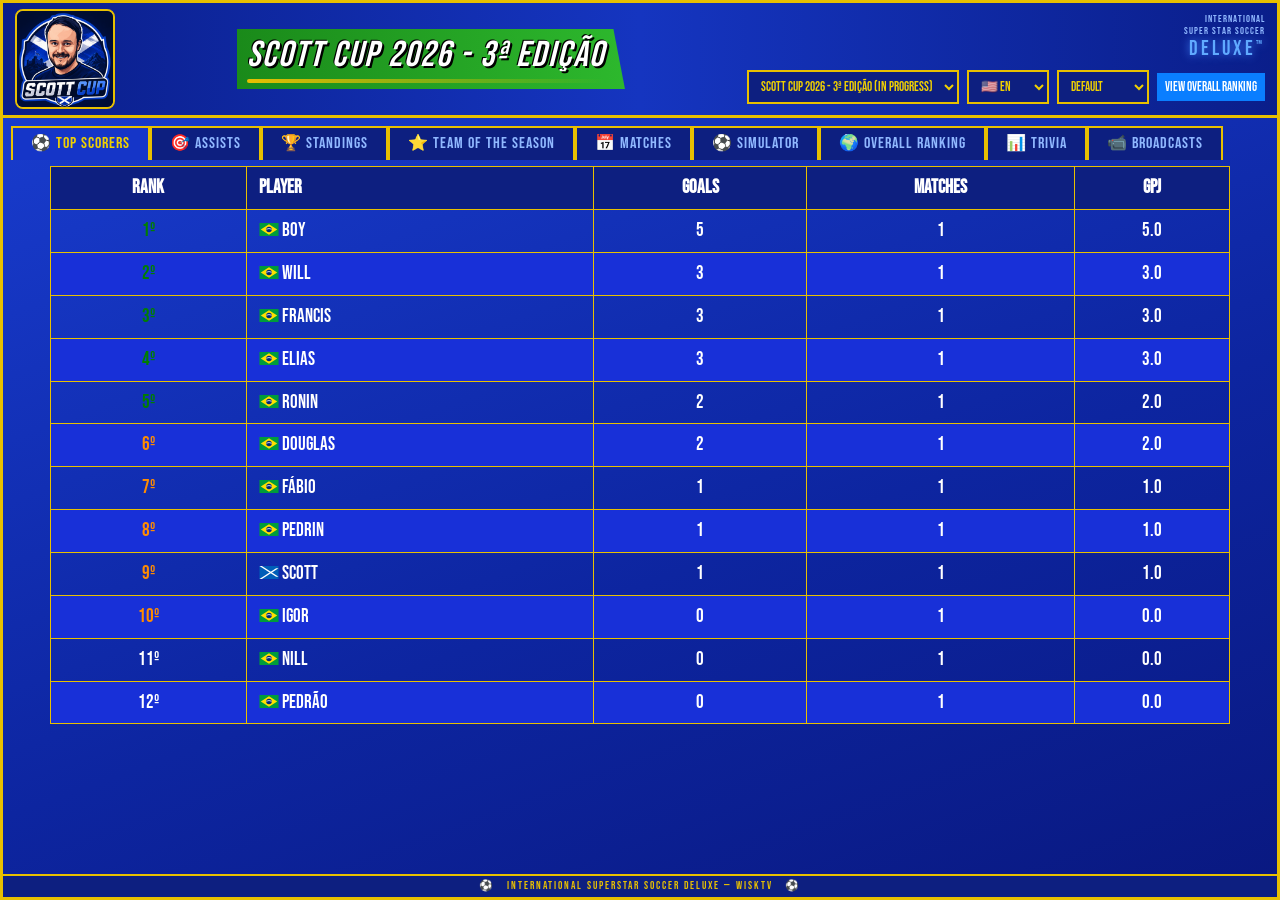
==== index.html @ fad507ca "Recuo de 10px das bordas e remocao de espacamento minimo entre times opostos" ====
<!DOCTYPE html>
<html>

<head>
  <meta charset="UTF-8">
  <meta name="viewport" content="width=device-width, initial-scale=1">
  <link rel="icon" type="image/png" href="logo2.png">
  <link rel="stylesheet" href="css/default.css">
  <link rel="stylesheet" href="css/tema-classico.css">
  <link rel="stylesheet" href="css/tema-deluxe.css">
  <link rel="stylesheet" href="css/tema-moderno.css">
  <link rel="stylesheet" href="css/tema-ultimate.css">
  <style>
    /* Modo Carreira — auto-contido, não depende de default.css (o site não usa
       Bootstrap; estes estilos cobrem só o que os outros arquivos .css talvez
       não definam ainda: estrelas de habilidade, cartões/abas simples).
       Usa as MESMAS variáveis de tema do resto do site (default.css + tema-*.css)
       em vez de cores fixas, pra funcionar em todos os temas — inclusive o
       "Clássico", que é claro (texto escuro em fundo amarelo) enquanto os
       outros são escuros (texto claro), então branco/preto fixo quebra nele. */
    .habilidade-estrelas {
      font-size: 1.05rem;
      line-height: 1;
    }

    .habilidade-estrelas .estrela {
      position: relative;
      display: inline-block;
      color: var(--row-border);
    }

    .habilidade-estrelas .estrela-preenchida {
      position: absolute;
      top: 0;
      left: 0;
      overflow: hidden;
      color: var(--gold-text);
      white-space: nowrap;
    }

    .career-card {
      background: rgba(0, 0, 0, 0.18);
      border: 1px solid var(--row-border);
      border-radius: 8px;
      padding: 10px 12px;
    }

    .career-btn-row {
      display: flex;
      flex-wrap: wrap;
      gap: 8px;
      margin-bottom: 12px;
    }

    .career-check-jogador {
      display: none;
    }

    .career-check-jogador+label {
      display: block;
      text-align: center;
      cursor: pointer;
      user-select: none;
      color: var(--text-soft);
      border: 1px solid var(--row-border);
      border-radius: 6px;
      padding: 6px 8px;
      margin-bottom: 6px;
      font-size: 13px;
    }

    .career-check-jogador:checked+label {
      background: var(--win-color);
      color: #06110d;
      border-color: var(--win-color);
      font-weight: bold;
    }

    .career-tab-btn {
      border: 1px solid var(--row-border);
      background: var(--tab-bg);
      color: var(--text-muted);
      padding: 6px 12px;
      cursor: pointer;
      border-radius: 6px 6px 0 0;
      font-size: 13px;
    }

    .career-tab-btn.active {
      background: var(--tab-active-bg);
      color: var(--gold-text);
      border-bottom-color: transparent;
      font-weight: bold;
    }

    .career-btn-active {
      background: var(--win-color, #2ecc71) !important;
      color: #06110d !important;
      font-weight: bold !important;
      border-color: var(--win-color, #2ecc71) !important;
    }

    #tab-simulador {
      overflow: visible !important;
    }

    .career-dropdown {
      position: relative;
      display: inline-block;
    }

    .career-dropdown-btn {
      cursor: pointer;
    }

    .career-dropdown-menu {
      display: none;
      position: absolute;
      top: 100%;
      left: 0;
      right: auto;
      min-width: 210px;
      background: #1e293b;
      border: 1px solid var(--row-border, rgba(255,255,255,0.15));
      border-radius: 8px;
      box-shadow: 0 10px 25px rgba(0,0,0,0.5);
      padding: 6px 0;
      z-index: 10000;
      margin-top: 0;
    }

    .career-dropdown-menu::before {
      content: '';
      position: absolute;
      top: -12px;
      left: 0;
      right: 0;
      height: 12px;
    }

    .career-dropdown-menu-right {
      left: auto !important;
      right: 0 !important;
    }

    .career-dropdown:hover .career-dropdown-menu,
    .career-dropdown:focus-within .career-dropdown-menu {
      display: block;
    }

    .career-dropdown.menu-closed .career-dropdown-menu {
      display: none !important;
    }

    .career-dropdown-item {
      display: block;
      width: 100%;
      padding: 8px 14px;
      text-align: left;
      background: transparent;
      border: none;
      color: var(--text-color, #e2e8f0);
      font-size: 13px;
      cursor: pointer;
      white-space: nowrap;
      transition: background 0.15s ease, color 0.15s ease;
    }

    .career-dropdown-item:hover {
      background: var(--tab-active-bg, rgba(255,255,255,0.1));
      color: var(--gold-text, #f1c40f);
    }

    .career-dropdown-danger:hover {
      background: rgba(231, 76, 60, 0.2);
      color: #e74c3c;
    }

    .career-progress-outer {
      height: 6px;
      background: rgba(0, 0, 0, 0.25);
      border-radius: 3px;
      overflow: hidden;
    }

    .career-progress-inner {
      height: 100%;
      width: 0%;
    }

    .career-stat-box {
      flex: 1 1 90px;
      background: rgba(0, 0, 0, 0.18);
      border: 1px solid var(--row-border);
      border-radius: 6px;
      padding: 6px;
      text-align: center;
      color: var(--text-soft);
    }

    .career-stat-box .v {
      font-weight: bold;
      font-size: 15px;
      color: var(--text-strong);
    }

    .career-stat-box .l {
      font-size: 10px;
      opacity: 0.75;
    }

    .career-mini-rank {
      flex: 1 1 280px;
      min-width: 250px;
      font-size: 16px;
    }

    .career-mini-rank h5,
    .career-mini-rank h6 {
      font-size: 18px !important;
      color: var(--gold-text);
      margin-bottom: 8px;
    }

    .career-mini-rank ul li {
      font-size: 16px !important;
      padding: 3px 0;
    }

    .career-lineup-row {
      display: flex;
      align-items: center;
      gap: 6px;
      font-size: 13px;
      margin-bottom: 4px;
      color: var(--text-soft);
    }

    .career-lineup-row .av {
      width: 22px;
      height: 22px;
      border-radius: 50%;
      object-fit: cover;
      flex: none;
    }

    .career-lineup-row .av-fallback {
      width: 22px;
      height: 22px;
      border-radius: 50%;
      background: var(--tab-bg);
      color: var(--gold-text);
      font-size: 9px;
      display: inline-flex;
      align-items: center;
      justify-content: center;
      flex: none;
    }

    .career-badge {
      display: inline-block;
      background: rgba(0, 0, 0, 0.18);
      border: 1px solid var(--row-border);
      color: var(--text-soft);
      border-radius: 999px;
      padding: 2px 8px;
      font-size: 12px;
    }

    /* Estrutura dos containers do Simulador e Modo Carreira */
    #tab-simulador {
      padding: 16px;
      border-radius: 8px;
      font-size: 16px !important;
    }

    #modo-selecao-root,
    #simulador-root,
    #career-root {
      border-radius: 8px;
      padding: 16px;
      margin-bottom: 12px;
    }

    #tab-simulador h4 { font-size: 22px !important; margin-bottom: 8px; }
    #tab-simulador h5 { font-size: 20px !important; margin-bottom: 8px; }
    #tab-simulador h6 { font-size: 17px !important; margin-bottom: 8px; }
    #carreira-data { font-size: 14px !important; }
    #carreira-score-a, #carreira-score-b { font-size: 28px !important; }
    #carreira-minuto { font-size: 16px !important; font-weight: 600; }

    .career-save-card {
      min-width: 220px;
      box-shadow: 0 2px 8px rgba(0, 0, 0, 0.15);
      padding: 10px 14px;
    }

    /* Tema Clássico — Sobrescritas exclusivas para [data-theme="classico"] */
    [data-theme="classico"] #tab-simulador,
    [data-theme="classico"] .screen,
    [data-theme="classico"] #modo-selecao-root,
    [data-theme="classico"] #simulador-root,
    [data-theme="classico"] #career-root,
    [data-theme="classico"] .cls-desc {
      background: #ffdc00 !important;
      border: none !important;
      color: #005a2b !important;
    }

    [data-theme="classico"] #tab-simulador h4,
    [data-theme="classico"] #tab-simulador h5,
    [data-theme="classico"] #tab-simulador h6,
    [data-theme="classico"] #tab-simulador p:not(.career-dropdown *),
    [data-theme="classico"] #tab-simulador span:not(.career-dropdown *):not(.career-btn-row-nav *),
    [data-theme="classico"] #tab-simulador label:not(.career-dropdown *),
    [data-theme="classico"] #tab-simulador div:not(.career-dropdown *):not(.career-dropdown-menu *):not(.career-dropdown-menu):not(.career-btn-row-nav),
    [data-theme="classico"] #modo-selecao-root .cls-desc,
    [data-theme="classico"] #modo-selecao-root h4,
    [data-theme="classico"] #modo-selecao-root p,
    [data-theme="classico"] #carreira-escolher-jogador h4,
    [data-theme="classico"] #carreira-escolher-jogador p {
      color: #005a2b !important;
    }

    [data-theme="classico"] .career-save-card {
      background: #ffffff !important;
      color: #005a2b !important;
      border: 1px solid #005a2b !important;
    }

    .career-save-card div {
      color: #005a2b !important;
      font-size: 14px !important;
    }

    .career-save-card div:first-child {
      font-size: 15px !important;
      font-weight: bold;
    }

    #carreira-escalacao-rodada h6 {
      font-size: 17px !important;
    }

    .career-lineup-row {
      font-size: 15px !important;
    }

    .soccer-pitch-container {
      width: 100%;
      max-width: 900px;
      margin: 12px auto;
      aspect-ratio: 600 / 350;
      background-color: #1b5e20;
      border-radius: 8px;
      overflow: hidden;
      box-shadow: 0 4px 15px rgba(0, 0, 0, 0.4);
      position: relative;
      border: 1px solid var(--row-border);
    }

    .soccer-pitch-canvas {
      width: 100%;
      height: 100%;
      display: block;
    }
  </style>
</head>

<body>
  <div class="screen">
    <div class="header">
      <div class="logo-igortv"><img src="logo3.png" alt="WiskTV" /></div>
      <div class="title-center">
        <div class="title-block">
          <div>
            <div class="title-main">IgorTV CUP - 1ª Edição</div>
            <div class="speed-lines"></div>
          </div>
        </div>
      </div>
      <div class="header-right">
        <span class="iss-label">INTERNATIONAL</span>
        <span class="iss-label">SUPER STAR SOCCER</span>
        <span class="deluxe-label">DELUXE<span class="tm">™</span></span>
        <div id="header-controls"
          style="margin-top:8px; display:flex; gap:8px; align-items:center; justify-content:flex-end;">
          <select id="tournament-select" class="select-control"> </select>
          <select id="lang-select" class="select-control">
            <option value="pt">🇧🇷 PT-BR</option>
            <option value="en">🇺🇸 EN</option>
            <option value="es">🇪🇸 ES</option>
          </select>
          <select id="theme-select" class="select-control">
            <option value="" data-i18n="themeDefault">Padrão</option>
            <option value="classico" data-i18n="themeClassico">Clássico</option>
            <option value="deluxe" data-i18n="themeDeluxe">Deluxe SNES</option>
            <option value="moderno" data-i18n="themeModerno">Moderno</option>
            <option value="ultimate" data-i18n="themeUltimate">Ultimate</option>
          </select>
          <button id="open-geral-modal" class="btn-link" data-i18n="verRankingGeral">Ver Ranking Geral</button>
        </div>
      </div>
    </div>

    <div class="sections">
      <div class="sec-tab active" onclick="showTab('art')" data-i18n="tabArtilharia">⚽ ARTILHARIA</div>
      <div class="sec-tab" onclick="showTab('assists')" data-i18n="tabAssistencias">🎯 ASSISTÊNCIAS</div>
      <div class="sec-tab" onclick="showTab('cls')" data-i18n="tabClassificacao">🏆 CLASSIFICAÇÃO</div>
      <div class="sec-tab" onclick="showTab('selecao')" data-i18n="tabSelecao">⭐ SELEÇÃO</div>
      <div class="sec-tab" onclick="showTab('jogos')" data-i18n="tabJogos">📅 JOGOS</div>
      <div class="sec-tab" onclick="showTab('simulador')" data-i18n="tabSimulador">⚽ SIMULADOR</div>
      <div class="sec-tab" onclick="showTab('jogadores')" data-i18n="tabRankingGeral">🌍 RANKING GERAL</div>
      <div class="sec-tab" onclick="showTab('curiosidades')" data-i18n="tabCuriosidades">📊 CURIOSIDADES</div>
      <div class="sec-tab" onclick="showTab('trans')" data-i18n="tabTransmissoes">📹 TRANSMISSÕES</div>
    </div>

    <div class="content">
      <div class="table-view active" id="tab-art">
        <div id="art-root"></div>
      </div>
      <div class="table-view" id="tab-assists">
        <div id="assists-root"></div>
      </div>
      <div class="table-view" id="tab-cls">
        <div class="cls-desc" data-i18n-html="clsDescHtml"><strong>Como funciona a pontuação:</strong> A pontuação final
          é calculada seguindo a fórmula: (3 x Vitórias) + (1 x Empates) + (1 x Jogos).</div>
        <div id="cls-root"></div>
      </div>
      <div class="table-view" id="tab-selecao">
        <div class="cls-desc" data-i18n-html="selecaoDescHtml"><strong>Seleção do Campeonato:</strong> os melhores por
          posição (1 goleiro, 2 zagueiros, 2 meio-campos, 2 atacantes), ordenados por pontuação (nível). Empate é
          resolvido pela eficiência (gols por jogo no campeonato) e depois pelo saldo de gols do jogador.</div>
        <div id="selecao-root"></div>
      </div>
      <div class="table-view" id="tab-jogos">
        <div id="jogos-root"></div>
      </div>
      <div class="table-view" id="tab-simulador">
        <div id="modo-selecao-root"></div>
        <div id="simulador-root" style="display:none;"></div>
        <div id="career-root" style="display:none;">
          <div id="carreira-escolher-jogador">
            <div class="career-card" style="text-align:left; margin-bottom:12px;">
              <h4 style="margin:0 0 6px;" data-i18n="escolhaQuemVaiJogar">👤 Escolha quem vai jogar</h4>
              <p style="font-size:13px; opacity:0.85; margin:0 0 10px;" data-i18n="escolhaQuemVaiJogarDesc">Marque um ou
                mais jogadores — dá pra jogar sozinho ou com os amigos na mesma carreira.</p>
              <label style="display:flex; align-items:center; gap:6px; margin-bottom:12px; font-size:13px;">
                <input type="checkbox" id="carreira-sem-goleiros" checked />
                <span data-i18n="desconsiderarGoleiros">🧤 Desconsiderar goleiros da classificação e artilharia do
                  campeonato</span>
              </label>
              <div id="carreira-lista-jogadores" style="display:flex; flex-wrap:wrap; gap:16px; margin-bottom:12px;">
              </div>
              <div class="career-btn-row">
                <button type="button" id="btn-ir-para-partida" class="btn-solid" data-i18n="irParaPartida">⚽ IR para Partida</button>
                <button type="button" id="btn-comecar-carreira" class="btn-solid" disabled data-i18n="comecarTorneio">▶️
                  Começar Torneio</button>
                <button type="button" id="btn-voltar-modo-carreira" class="btn-link" data-i18n="trocarModo">← Trocar
                  modo</button>
              </div>
            </div>
          </div>

          <div id="carreira-painel" style="display:none; margin-top: 16px;">
            
            <!-- Linha Superior de Menus e Navegação -->
            <div class="career-btn-row career-btn-row-nav" style="align-items: center; justify-content: flex-start; flex-wrap: wrap; gap: 10px; margin-bottom: 12px; padding: 8px 12px; background: rgba(0, 0, 0, 0.15); border-radius: 8px; border: none;">
              <!-- 1. Menu Dropdown: Arquivos -->
              <div class="career-dropdown">
                <button type="button" class="btn-solid career-dropdown-btn" data-i18n="menuArquivos">📁 Arquivos ▾</button>
                <div class="career-dropdown-menu">
                  <button type="button" id="btn-salvar-carreira" class="career-dropdown-item" data-i18n="salvarContinuarDepois">💾 Salvar e Continuar Depois</button>
                  <button type="button" id="btn-apagar-carreira" class="career-dropdown-item career-dropdown-danger" data-i18n="apagarEstaCarreira">🗑️ Apagar Esta Carreira</button>
                </div>
              </div>

              <!-- 2. Menu Dropdown: Modo Carreira (Estatísticas e Rankings) -->
              <div class="career-dropdown">
                <button type="button" class="btn-solid career-dropdown-btn" data-i18n="menuModoCarreira">🏆 Modo Carreira ▾</button>
                <div class="career-dropdown-menu">
                  <button type="button" id="btn-toggle-carreira-tabela" class="career-dropdown-item" onclick="selecionarVisaoCarreira('tabela')"><span data-i18n="classificacaoTitulo">📊 Classificação</span></button>
                  <button type="button" id="btn-toggle-carreira-artilharia" class="career-dropdown-item" onclick="selecionarVisaoCarreira('artilharia')"><span data-i18n="artilhariaTitulo">⚽ Artilharia</span></button>
                  <button type="button" id="btn-toggle-carreira-ranking" class="career-dropdown-item" onclick="selecionarVisaoCarreira('ranking')"><span data-i18n="rankingGlobalCarreira">🌍 Ranking Global</span></button>
                  <button type="button" id="btn-toggle-carreira-curiosidades" class="career-dropdown-item" onclick="selecionarVisaoCarreira('curiosidades')"><span data-i18n="curiosidadesDaCarreira">📊 Curiosidades</span></button>
                  <button type="button" id="btn-toggle-carreira-hall" class="career-dropdown-item" onclick="selecionarVisaoCarreira('hall')"><span data-i18n="hallDaFama">🏛️ Hall da Fama</span></button>
                </div>
              </div>

              <!-- 3. Botão Ir para Partida -->
              <button type="button" id="btn-carreira-ir-partida-nav" class="btn-solid career-dropdown-btn" onclick="selecionarVisaoCarreira('partida')">⚽ Ir para Partida</button>

              <!-- 4. Botão Jogadores -->
              <button type="button" id="btn-carreira-jogadores" class="btn-solid career-dropdown-btn" onclick="selecionarVisaoCarreira('jogadores')">👥 Jogadores</button>

              <!-- 4. Botão Trocar Modo -->
              <button type="button" id="btn-voltar-modo-carreira-2" class="btn-link" data-i18n="trocarModo">← Trocar modo</button>
            </div>

            <!-- VISÃO 1: PARTIDA E SIMULADOR DA RODADA -->
            <div id="carreira-visao-partida">
              <!-- Linha de Ações Principais de Simulação -->
              <div class="career-btn-row" style="align-items: center; gap: 12px; flex-wrap: wrap; margin-bottom: 16px;">
                <button type="button" id="btn-simular-rodada" class="btn-solid" data-i18n="simularProximaRodada">▶️ Simular Próxima Rodada</button>
                <label style="font-size: 13px; cursor: pointer; display: flex; align-items: center; gap: 4px; user-select: none;">
                  <input type="checkbox" id="chk-carreira-instantaneo" style="cursor: pointer;" />
                  <span data-i18n="simulacaoInstantanea">Simulação Instantânea</span>
                </label>
                <button type="button" id="btn-novo-torneio" class="btn-solid" style="display:none;" data-i18n="simularOutroTorneio">🏆 Simular Outro Torneio</button>
              </div>

              <div id="carreira-cabecalho-container" class="career-card career-header-card" style="text-align:center; margin-bottom:12px; color:#ffffff !important;">
                <div id="carreira-cabecalho" style="font-weight:bold; color:#ffffff !important;"></div>
                <div id="carreira-data" style="font-size:12px; opacity:0.9; margin-top:2px; color:#ffffff !important;"></div>
              </div>

              <div id="carreira-escalacao-rodada" class="career-card" style="display:none; margin-bottom:12px;">
                <h6 style="margin:0 0 8px;" data-i18n="escalacaoDaRodada">📋 Escalação da Rodada</h6>
                <div style="display:flex; gap:16px; flex-wrap:wrap;">
                  <div style="flex:1; min-width:200px;">
                    <div style="font-weight:600; margin-bottom:4px; font-size:13px;" data-i18n="timeAmarelo">🟡 Time Amarelo</div>
                    <div id="carreira-escalacao-a"></div>
                  </div>
                  <div style="flex:1; min-width:200px;">
                    <div style="font-weight:600; margin-bottom:4px; font-size:13px;" data-i18n="timeAzul">🔵 Time Azul</div>
                    <div id="carreira-escalacao-b"></div>
                  </div>
                </div>
                <div style="margin-top:8px;">
                  <p style="display:none;"><span data-i18n="diferencaDeForca">Diferença de força:</span>
                    <strong id="carreira-escalacao-forca">0</strong></p>
                  <div id="carreira-escalacao-badges" style="display:flex; flex-wrap:wrap; gap:6px;"></div>
                </div>
              </div>

              <div id="carreira-atraso" class="career-card" style="display:none; margin-bottom:12px;">
                <h6 style="margin:0 0 8px;" data-i18n="atrasoTitulo">⏰ Atraso</h6>
                <div id="carreira-atraso-texto" style="font-size:13px; margin-bottom:8px;"></div>
                <div class="career-progress-outer">
                  <div id="carreira-atraso-barra" class="career-progress-inner" style="background:var(--gold-text);"></div>
                </div>
              </div>

              <div id="carreira-partida-ao-vivo" class="career-card" style="display:none; margin-bottom:12px;">
                <div style="display:flex; justify-content:space-between; align-items:center; flex-wrap:wrap; gap:8px; margin-bottom:8px;">
                  <div style="font-size:22px; font-weight:bold;">🟡 <span id="carreira-score-a">0</span> x <span id="carreira-score-b">0</span> 🔵</div>
                  <div id="carreira-minuto" style="font-size:13px; opacity:0.8;">0 min</div>
                </div>
                <div class="career-progress-outer" style="margin-bottom:8px;">
                  <div id="carreira-barra" class="career-progress-inner" style="background:var(--win-color, #2ecc71);"></div>
                </div>
                <div class="soccer-pitch-container">
                  <canvas id="carreira-canvas" class="soccer-pitch-canvas" width="600" height="350"></canvas>
                </div>
                <div id="carreira-eventos-ao-vivo"></div>
              </div>

              <div id="carreira-resultado-rodada" class="career-card" style="display:none; margin-bottom:12px;"></div>

              <div id="carreira-fim-torneio" class="career-card" style="display:none; text-align:center; margin-bottom:12px;">
                <h4 data-i18n="fimDeTorneio">🏆 Fim de Torneio!</h4>
                <div id="carreira-fim-torneio-conteudo"></div>
                <p style="font-size:12px; opacity:0.75; margin-top:8px;" data-i18n="fimDeTorneioDica">Use o botão "Simular Outro Torneio" lá em cima pra continuar.</p>
              </div>
            </div>

            <!-- VISÕES DE CONTEÚDO INDIVIDUAL (Apenas uma visível por vez no meio da página) -->
            <div id="carreira-secao-classificacao" class="career-card" style="display:none; margin-bottom:12px;">
              <div style="display:flex; justify-content:space-between; align-items:center; margin-bottom:8px;">
                <h6 style="margin:0;" data-i18n="classificacaoTitulo">📊 Classificação</h6>
                <button type="button" class="btn-solid" style="padding:4px 10px; font-size:12px;" onclick="selecionarVisaoCarreira('partida')">⚽ Voltar para Partida</button>
              </div>
              <table class="data-table cls-table" id="carreira-tabela-classificacao">
                <thead>
                  <tr>
                    <th>#</th>
                    <th class="cname" data-i18n="colJogador">Jogador</th>
                    <th data-i18n="colP">P</th>
                    <th data-i18n="colJ">J</th>
                    <th data-i18n="colV">V</th>
                    <th data-i18n="colE">E</th>
                    <th data-i18n="colD">D</th>
                    <th data-i18n="colGols">Gols</th>
                  </tr>
                </thead>
                <tbody></tbody>
              </table>
            </div>

            <div id="carreira-secao-artilharia" class="career-card" style="display:none; margin-bottom:12px;">
              <div style="display:flex; justify-content:space-between; align-items:center; margin-bottom:8px;">
                <h6 style="margin:0;" data-i18n="artilhariaTitulo">⚽ Artilharia</h6>
                <button type="button" class="btn-solid" style="padding:4px 10px; font-size:12px;" onclick="selecionarVisaoCarreira('partida')">⚽ Voltar para Partida</button>
              </div>
              <table class="data-table art-table" id="carreira-tabela-artilharia">
                <thead>
                  <tr>
                    <th>#</th>
                    <th class="cname" data-i18n="colJogador">Jogador</th>
                    <th data-i18n="colJ">J</th>
                    <th data-i18n="colGols">Gols</th>
                  </tr>
                </thead>
                <tbody></tbody>
              </table>
            </div>

            <div id="carreira-hall-fama" class="career-card" style="display:none; margin-bottom:12px;">
              <div style="display:flex; justify-content:space-between; align-items:center; margin-bottom:8px;">
                <h6 style="margin:0;" data-i18n="hallDaFama">🏛️ Hall da Fama da Carreira</h6>
                <button type="button" class="btn-solid" style="padding:4px 10px; font-size:12px;" onclick="selecionarVisaoCarreira('partida')">⚽ Voltar para Partida</button>
              </div>
              <table class="data-table">
                <thead>
                  <tr>
                    <th>#</th>
                    <th>🏆 Campeão</th>
                    <th>⚽ Artilheiro</th>
                  </tr>
                </thead>
                <tbody id="carreira-hall-fama-corpo"></tbody>
              </table>
            </div>

            <div id="carreira-ranking-global" class="career-card" style="display:none; margin-bottom:12px;">
              <div style="display:flex; justify-content:space-between; align-items:center; margin-bottom:4px;">
                <h6 style="margin:0;" data-i18n="rankingGlobalCarreira">🌍 Ranking Global da Carreira</h6>
                <button type="button" class="btn-solid" style="padding:4px 10px; font-size:12px;" onclick="selecionarVisaoCarreira('partida')">⚽ Voltar para Partida</button>
              </div>
              <p style="font-size:12px; opacity:0.8; margin:0 0 8px;" data-i18n="rankingGlobalCarreiraDesc">Todo mundo que já jogou nessa carreira, somando todos os torneios já disputados.</p>
              <table class="data-table">
                <thead>
                  <tr>
                    <th>#</th>
                    <th class="cname" data-i18n="colJogador">Jogador</th>
                    <th>🏆</th>
                    <th>👑</th>
                    <th data-i18n="colP">P</th>
                    <th data-i18n="colJ">J</th>
                    <th data-i18n="colV">V</th>
                    <th data-i18n="colE">E</th>
                    <th data-i18n="colD">D</th>
                    <th data-i18n="colGols">Gols</th>
                  </tr>
                </thead>
                <tbody id="carreira-ranking-global-corpo"></tbody>
              </table>
            </div>

            <div id="carreira-rankings-extra" class="career-card" style="display:none; margin-bottom:12px;">
              <div style="display:flex; justify-content:space-between; align-items:center; margin-bottom:8px;">
                <h5 style="margin:0;" data-i18n="curiosidadesDaCarreira">📊 Curiosidades da Carreira</h5>
                <button type="button" class="btn-solid" style="padding:4px 10px; font-size:12px;" onclick="selecionarVisaoCarreira('partida')">⚽ Voltar para Partida</button>
              </div>
              <div id="carreira-rankings-extra-corpo" style="display:flex; flex-wrap:wrap; gap:12px;"></div>
            </div>

            <!-- SEÇÃO JOGADORES INLINE NO MEIO DA PÁGINA (Sem Modal Overlay) -->
            <div id="carreira-secao-jogadores" class="career-card" style="display:none; margin-bottom:12px;">
              <div style="display:flex; justify-content:space-between; align-items:center; margin-bottom:12px; padding-bottom:8px; border-bottom:1px solid rgba(255,255,255,0.1);">
                <h5 style="margin:0; font-size:18px; color:var(--gold-text);" data-i18n="jogadoresTitulo">👥 Meus Jogadores do Modo Carreira</h5>
                <button type="button" class="btn-solid" style="padding:4px 10px; font-size:12px;" onclick="selecionarVisaoCarreira('partida')">⚽ Voltar para Partida</button>
              </div>
              <div id="carreira-jogadores-corpo" style="display:flex; flex-direction:column; gap:8px;"></div>
            </div>
          </div>
        </div>
      </div>
      <div class="table-view" id="tab-jogadores">
        <input id="jogadores-search" type="text" data-i18n-placeholder="buscarJogador"
          placeholder="🔎 Buscar jogador..." autocomplete="off" class="select-control"
          style="width:100%; margin-bottom:8px; font-size:16px;" oninput="renderJogadoresList(this.value)" />
        <div id="jogadores-root"></div>
      </div>
      <div class="table-view" id="tab-curiosidades">
        <div id="curiosidades-root"></div>
      </div>
      <div class="table-view" id="tab-trans">
        <div class="transmissions-container">
          <div class="channel-card">
            <div class="channel-info">
              <div class="channel-name" data-i18n="canalNillNome">🎥 NILL FERREIRA</div>
              <div class="channel-desc" data-i18n="canalNillDesc">Transmissões ao vivo dos jogos e análises</div>
            </div>
            <a href="https://www.youtube.com/@NillFerreira" target="_blank" class="youtube-link"
              data-i18n="inscrever">INSCREVER</a>
          </div>
          <div class="channel-card">
            <div class="channel-info">
              <div class="channel-name" data-i18n="canalWiskNome">⚽ WISK FUT</div>
              <div class="channel-desc" data-i18n="canalWiskDesc">Cobertura completa e bastidores da IgorTV CUP</div>
            </div>
            <a href="https://www.youtube.com/@WiskFut" target="_blank" class="youtube-link"
              data-i18n="inscrever">INSCREVER</a>
          </div>
        </div>
      </div>
    </div>

    <div class="footer"><span class="footer-text">⚽ &nbsp; INTERNATIONAL SUPERSTAR SOCCER DELUXE — WiskTV &nbsp;
        ⚽</span></div>
  </div>

  <!-- Modal for full winners ranking -->
  <div id="geral-modal" class="modal-backdrop">
    <div class="modal-box" style="padding:18px; width:min(90%,340px); max-width:340px; max-height:85%; overflow:auto;">
      <div style="display:flex; justify-content:space-between; align-items:center; margin-bottom:12px;">
        <h2 class="modal-title" data-i18n="modalRankingTitulo">Ranking Geral — Vencedores por Torneio</h2>
        <div>
          <button id="close-geral-modal" class="btn-solid" data-i18n="fechar">Fechar</button>
        </div>
      </div>
      <div id="geral-modal-root"></div>
    </div>
  </div>

  <!-- Modal for player profile -->
  <div id="player-modal" class="modal-backdrop">
    <div class="modal-box" style="padding:20px; width:min(96%,680px); max-width:680px; max-height:92%; overflow:auto;">
      <div style="display:flex; justify-content:space-between; align-items:center; margin-bottom:12px;">
        <h2 class="modal-title" style="font-size:20px;" data-i18n="modalPerfilTitulo">Perfil do Jogador</h2>
        <button id="close-player-modal" class="btn-solid" data-i18n="fechar">Fechar</button>
      </div>
      <div id="player-modal-root"></div>
    </div>
  </div>

  <!-- Modal for career player list -->
  <div id="career-list-modal" class="modal-backdrop">
    <div class="modal-box" style="padding:20px; width:min(96%,420px); max-width:420px; max-height:85%; overflow:auto;">
      <div style="display:flex; justify-content:space-between; align-items:center; margin-bottom:12px;">
        <h2 class="modal-title" style="font-size:18px;" data-i18n="modalJogadoresCarreira">👥 Jogadores da Carreira</h2>
        <button id="close-career-list-modal" class="btn-solid" data-i18n="fechar">Fechar</button>
      </div>
      <div id="career-list-modal-root"></div>
    </div>
  </div>

  <!-- Modal for career player detail (stats / training / shop) -->
  <div id="career-player-modal" class="modal-backdrop">
    <div class="modal-box" style="padding:20px; width:min(96%,680px); max-width:680px; max-height:92%; overflow:auto;">
      <div style="display:flex; justify-content:space-between; align-items:center; margin-bottom:12px;">
        <h2 class="modal-title" id="career-player-modal-nome" style="font-size:18px;"></h2>
        <button id="close-career-player-modal" class="btn-solid" data-i18n="fechar">Fechar</button>
      </div>
      <div id="career-player-modal-root"></div>
    </div>
  </div>

  <script>
    // Dados carregados dinamicamente a partir de data.json (fixture do Django:
    // horarios, campeonatos, partidas, escalações e jogadores).
    let tournaments = [];
    let playersDirectory = {}; // jogador.pk -> perfil agregado (jogos, torneios, histórico)
    let allSimulatorPlayers = []; // todo jogador cadastrado, sem filtro (inclui goleiros e inativos)
    let globalTitles = { campeaoCounts: {}, artilheiroCounts: {} };
    let currentTournament = 0; // index in tournaments
    let simulatorState = {
      selectedIds: [],
      teams: null,
      events: [],
      score: { teamA: 0, teamB: 0 },
      minute: 0,
      running: false,
      review: null,
      notice: '',
      atraso: 0,
      duracaoPartida: 60,
      instant: (() => {
        try { return localStorage.getItem('wisktv-sim-instant') === 'true'; } catch (e) { return false; }
      })()
    };

    const I18N_DIAS_SEMANA = {
      pt: ['Segunda-feira', 'Terça-feira', 'Quarta-feira', 'Quinta-feira', 'Sexta-feira', 'Sábado', 'Domingo'],
      en: ['Monday', 'Tuesday', 'Wednesday', 'Thursday', 'Friday', 'Saturday', 'Sunday'],
      es: ['Lunes', 'Martes', 'Miércoles', 'Jueves', 'Viernes', 'Sábado', 'Domingo']
    };
    function getDiasSemana() { return I18N_DIAS_SEMANA[currentLang] || I18N_DIAS_SEMANA.pt; }
    const TOURNAMENT_IMAGES = { 11: 'imgs/igor.jpeg', 12: 'imgs/mendes2.png', 20: 'imgs/scott.png' };

    // ---------- Idioma (pt-BR / EN / ES) ----------
    // Sistema simples de chave->texto: t('chave') devolve a tradução no idioma atual,
    // caindo pro português se a chave não existir no idioma escolhido. Cobre a interface
    // fixa do site inteiro (abas, tabelas, simulador, modais) e a camada mais visível do
    // Modo Carreira (telas, botões, cabeçalhos) — textos bem no fundo do Modo Carreira
    // (nomes/descrições de item da loja, títulos de curiosidades, frases de narrativa de
    // jogo) continuam só em português por enquanto.
    const SUPPORTED_LANGS = ['pt', 'en', 'es'];
    function detectBrowserLang() {
      const nav = String((navigator.language || navigator.userLanguage || 'pt')).toLowerCase();
      if (nav.startsWith('en')) return 'en';
      if (nav.startsWith('es')) return 'es';
      return 'pt';
    }
    let currentLang = 'pt';
    try {
      const salvo = localStorage.getItem('wisktv-lang');
      currentLang = SUPPORTED_LANGS.includes(salvo) ? salvo : detectBrowserLang();
    } catch (e) { currentLang = detectBrowserLang(); }

    // Chamada de "tr" (não "t" — o código já usa "t" como nome de variável local pra
    // "torneio" em várias funções, então um helper de tradução chamado "t" colidiria e
    // quebraria tudo nelas).
    function tr(key, vars) {
      const dict = I18N[currentLang] || I18N.pt;
      let str = dict[key] != null ? dict[key] : (I18N.pt[key] != null ? I18N.pt[key] : key);
      if (vars) Object.keys(vars).forEach(k => { str = str.split('{' + k + '}').join(vars[k]); });
      return str;
    }

    // Aplica as traduções nos elementos estáticos do HTML (marcados com data-i18n /
    // data-i18n-placeholder), sem precisar re-renderizar tudo via JS.
    function applyStaticTranslations() {
      document.querySelectorAll('[data-i18n]').forEach(el => { el.textContent = tr(el.getAttribute('data-i18n')); });
      document.querySelectorAll('[data-i18n-html]').forEach(el => { el.innerHTML = tr(el.getAttribute('data-i18n-html')); });
      document.querySelectorAll('[data-i18n-placeholder]').forEach(el => { el.placeholder = tr(el.getAttribute('data-i18n-placeholder')); });
      document.title = tr('pageTitle');
      if (typeof atualizarTreinoBadges === 'function') {
        atualizarTreinoBadges();
      }
    }

    let activeVisualMatch = null;

    // Distribui TODOS os jogadores no mapa tático, sem duplicar jogadores.
    // A formação é baseada na posição real (GOL/ZAG/MEI/ATA) e funciona
    // também quando o time não tem exatamente 7 jogadores.
    function assignTacticalSlots(team, isTeamB) {
      const ehGoleiro = (p) => {
        if (!p) return false;
        if (p.isGk === true) return true;
        const pos = String(p.posicao || p.position || p.pos || p.role || '').trim().toUpperCase();
        const nome = String(p.name || p.nome || '').trim().toUpperCase();
        return pos === 'GOL' || pos === 'GOLEIRO' || pos === 'GK' || pos === 'GL' || pos.includes('GOL') || pos.includes('GK') || nome.includes('GOLEIRO') || nome.includes('(GK)') || nome.includes('[GK]');
      };

      const elenco = Array.isArray(team)
        ? team.filter(p => p && typeof p === 'object')
        : [];

      if (!elenco.length) return [];

      let goleiros = elenco.filter(ehGoleiro);
      let outros = elenco.filter(p => !ehGoleiro(p));

      if (!goleiros.length && outros.length > 0) {
        goleiros = [outros.shift()];
      } else if (goleiros.length > 1) {
        outros = outros.concat(goleiros.slice(1));
        goleiros = [goleiros[0]];
      }

      const porPosicao = {
        GOL: goleiros,
        ZAG: outros.filter(p => {
          const pos = String(p.posicao || '').trim().toUpperCase();
          return pos === 'ZAG' || pos === 'DEF' || pos === 'CB';
        }),
        MEI: outros.filter(p => {
          const pos = String(p.posicao || '').trim().toUpperCase();
          return pos === 'MEI' || pos === 'MID' || pos === 'MC';
        }),
        ATA: outros.filter(p => {
          const pos = String(p.posicao || '').trim().toUpperCase();
          return pos === 'ATA' || pos === 'FW' || pos === 'ST';
        }),
        OUT: outros.filter(p => {
          const pos = String(p.posicao || '').trim().toUpperCase();
          return !['ZAG', 'DEF', 'CB', 'MEI', 'MID', 'MC', 'ATA', 'FW', 'ST'].includes(pos);
        })
      };

      // Jogadores fora de posição entram na linha mais avançada disponível.
      const grupos = [porPosicao.GOL, porPosicao.ZAG, porPosicao.MEI, porPosicao.ATA, porPosicao.OUT];

      // Coordenadas em um campo 600x350.
      // O lado A ataca para a direita; o lado B para a esquerda.
      const xPorLinha = isTeamB
        ? { GOL: 565, ZAG: 480, MEI: 405, ATA: 340, OUT: 370 }
        : { GOL: 35, ZAG: 120, MEI: 195, ATA: 260, OUT: 230 };

      const rolePorGrupo = ['GOL', 'ZAG', 'MEI', 'ATA', 'MEI'];
      const resultado = [];

      const adicionarGrupo = (jogadores, role) => {
        if (!jogadores.length) return;

        const x = xPorLinha[role] || xPorLinha.OUT;
        const margemY = role === 'GOL' ? 175 : 55;
        const alturaUtil = role === 'GOL' ? 0 : 240;

        jogadores.forEach((p, index) => {
          let y;

          if (role === 'GOL') {
            y = 175;
          } else {
            const n = jogadores.length;
            y = n === 1
              ? 175
              : margemY + (index * (alturaUtil / Math.max(1, n - 1)));
          }

          const isUser = typeof souEu === 'function' && p.id && souEu(p.id);
          const isGk = (role === 'GOL' || ehGoleiro(p));
          const color = isGk
            ? (isTeamB ? '#1f618d' : '#e67e22')
            : (isTeamB ? '#2980b9' : '#f1c40f');
          const textColor = (isGk || isTeamB) ? '#ffffff' : '#000000';

          resultado.push({
            player: p,
            baseX: isGk ? (isTeamB ? 565 : 35) : x,
            baseY: isGk ? 175 : y,
            x: isGk ? (isTeamB ? 565 : 35) : x,
            y: isGk ? 175 : y,
            role: isGk ? 'GOL' : role,
            color,
            textColor,
            initials: p.name ? initials(p.name) : '?',
            targetX: isGk ? (isTeamB ? 565 : 35) : x,
            targetY: isGk ? 175 : y,
            isGk,
            isTeamB,
            isUser
          });
        });
      };

      grupos.forEach((grupo, index) => adicionarGrupo(grupo, rolePorGrupo[index]));

      // Garante que nenhum jogador ficou de fora, inclusive posições desconhecidas.
      const idsMapeados = new Set(resultado.map(v => v.player && v.player.id));
      const restantes = elenco.filter(p => !idsMapeados.has(p.id));

      restantes.forEach((p, index) => {
        const isGk = ehGoleiro(p);
        const x = isGk ? (isTeamB ? 565 : 35) : (isTeamB ? 320 : 280);
        const y = isGk ? 175 : (70 + ((index % 5) * 55));
        const isUser = typeof souEu === 'function' && p.id && souEu(p.id);

        resultado.push({
          player: p,
          baseX: x,
          baseY: y,
          x,
          y,
          role: isGk ? 'GOL' : 'MEI',
          color: isGk ? (isTeamB ? '#e74c3c' : '#27ae60') : (isTeamB ? '#2980b9' : '#f1c40f'),
          textColor: (isGk || isTeamB) ? '#ffffff' : '#000000',
          initials: p.name ? initials(p.name) : '?',
          targetX: x,
          targetY: y,
          isGk,
          isTeamB,
          isUser
        });
      });

      return resultado;
    }

    class VisualSoccerField {
      constructor(canvasId, teamA, teamB) {
        this.canvas = document.getElementById(canvasId);
        if (!this.canvas) return;
        this.ctx = this.canvas.getContext('2d');
        this.width = 600;
        this.height = 350;
        this.playersA = assignTacticalSlots(teamA, false);
        this.playersB = assignTacticalSlots(teamB, true);
        this.allPlayers = [...this.playersA, ...this.playersB];

        // Pré-carrega fotos dos jogadores para renderização no canvas
        this.allPlayers.forEach(p => {
          const fotoUrl = p.isTeamB
            ? (p.player && (p.player.fotoSecundaria || p.player.foto))
            : (p.player && p.player.foto);
          if (fotoUrl) {
            const img = new Image();
            img.src = fotoUrl;
            p._img = img;
          }
        });
        this.ball = {
          x: 300,
          y: 175,
          targetX: 300,
          targetY: 175,
          speed: 4,
          holder: null,
          state: 'free',
          timer: 0,
          prevX: 300,
          prevY: 175,
          angle: 0
        };
        this.gameState = 'play';
        this.sequenceTimer = 0;
        this.activeSequence = null;
        this.particles = [];
        this.flashingGoalText = false;
        this.textAlert = '';
        this.textAlertTimer = 0;
        this.running = true;
        this.lastTime = 0;
        // Sorteia qual time dá a saída de bola no início da partida (50% chance A ou B)
        this.kickoffTeam = Math.random() < 0.5 ? 'A' : 'B';
        const kickPlayers = this.kickoffTeam === 'B' ? this.playersB : this.playersA;
        const startCandidates = kickPlayers.filter(p => !p.isGk);
        if (startCandidates.length) {
          const starter = startCandidates.reduce((best, p) =>
            Math.hypot(p.baseX - 300, p.baseY - 175) < Math.hypot(best.baseX - 300, best.baseY - 175) ? p : best
          );
          // Apenas este jogador fica posicionado no centro do campo (300, 175)
          starter.x = 300;
          starter.y = 175;
          starter.targetX = 300;
          starter.targetY = 175;
          this.ball.holder = starter;
          this.ball.state = 'dribbling';
          this.ball.timer = 1.0 + Math.random() * 0.5;
        }
        this.animationFrameId = requestAnimationFrame((t) => this.loop(t));
      }
      stop() {
        this.running = false;
        if (this.animationFrameId) {
          cancelAnimationFrame(this.animationFrameId);
        }
      }
      loop(timestamp) {
        if (!this.running) return;
        const dt = Math.min(100, timestamp - (this.lastTime || timestamp)) / 1000;
        this.lastTime = timestamp;
        const animSpeed = 1.8;
        this.update(dt * animSpeed);
        this.draw();
        this.animationFrameId = requestAnimationFrame((t) => this.loop(t));
      }
      triggerGoal(teamSide, scorerPlayer) {
        this.gameState = 'goal-sequence';
        this.sequenceTimer = 0;
        this.flashingGoalText = false;
        let visualScorer = this.allPlayers.find(p => p.player && p.player.id === scorerPlayer.id);
        if (!visualScorer) {
          const sidePlayers = teamSide === 'TIME B' ? this.playersB : this.playersA;
          visualScorer = sidePlayers.filter(p => p.role === 'ATA')[0] || sidePlayers[5] || sidePlayers[0];
        }
        const defendingGk = teamSide === 'TIME B'
          ? (this.playersA.find(p => p.isGk) || this.playersA[0])
          : (this.playersB.find(p => p.isGk) || this.playersB[0]);
        this.activeSequence = {
          scorer: visualScorer,
          gk: defendingGk,
          teamSide: teamSide,
          step: 'receive-ball',
          timer: 0
        };
        this.setAlert((visualScorer.player && visualScorer.player.name ? visualScorer.player.name.toUpperCase() : 'ATAQUE') + ' GOL!');
      }
      setAlert(text) {
        this.textAlert = text;
        this.textAlertTimer = 1.5;
      }
      update(dt) {
        if (this.textAlertTimer > 0) {
          this.textAlertTimer -= dt;
          if (this.textAlertTimer <= 0) this.textAlert = '';
        }
        this.particles = this.particles.filter(p => {
          p.x += p.vx * dt * 60;
          p.y += p.vy * dt * 60;
          p.life -= dt;
          return p.life > 0;
        });
        if (this.gameState === 'play') {
          this.updatePlayMode(dt);
        } else if (this.gameState === 'goal-sequence') {
          this.updateGoalSequence(dt);
        } else if (this.gameState === 'celebration') {
          this.updateCelebration(dt);
        } else if (this.gameState === 'kickoff') {
          this.updateKickoff(dt);
        }
        // Garante espaçamento mínimo em TODOS os estados do jogo
        this._enforceSpacing();
      }
      // Retorna o mínimo de distância entre um ponto e qualquer adversário.
      _minDefDist(x, y, isTeamB) {
        const enemies = isTeamB ? this.playersA : this.playersB;
        let minD = 9999;
        enemies.forEach(e => { const d = Math.hypot(e.x - x, e.y - y); if (d < minD) minD = d; });
        return minD;
      }

      // Separa jogadores que ficaram próximos demais — chamado após qualquer estado.
      _enforceSpacing() {
        const holder = this.ball.state === 'dribbling' ? this.ball.holder : null;
        const MIN_SAME = 90;
        for (let iter = 0; iter < 3; iter++) {
          for (let i = 0; i < this.allPlayers.length; i++) {
            for (let j = i + 1; j < this.allPlayers.length; j++) {
              const a = this.allPlayers[i];
              const b = this.allPlayers[j];
              if (a.isGk || b.isGk) continue;
              const sameTeam = a.isTeamB === b.isTeamB;
              if (!sameTeam) continue; // Ataque pode se aproximar da defesa adversária sem espaçamento mínimo
              const minD = MIN_SAME;
              const dx = b.x - a.x;
              const dy = b.y - a.y;
              const dist = Math.hypot(dx, dy) || 0.1;
              if (dist < minD) {
                const push = (minD - dist) / 2;
                const nx = dx / dist;
                const ny = dy / dist;
                if (a === holder) {
                  b.x += nx * push * 2;
                  b.y += ny * push * 2;
                  b.targetX += nx * push;
                  b.targetY += ny * push;
                } else if (b === holder) {
                  a.x -= nx * push * 2;
                  a.y -= ny * push * 2;
                  a.targetX -= nx * push;
                  a.targetY -= ny * push;
                } else {
                  a.x -= nx * push;
                  a.y -= ny * push;
                  b.x += nx * push;
                  b.y += ny * push;
                  a.targetX -= nx * push * 0.8;
                  a.targetY -= ny * push * 0.8;
                  b.targetX += nx * push * 0.8;
                  b.targetY += ny * push * 0.8;
                }
              }
            }
          }
        }
        // Garante que os goleiros fiquem estritamente na sua grande área e que jogadores de linha não entrem na área
        this.allPlayers.forEach(p => {
          if (p.isGk) {
            p.baseX = p.isTeamB ? 565 : 35;
            p.baseY = 175;
            if (!p.isTeamB) {
              // Goleiro Time A: fica restrito à área do gol esquerdo (x: 20-95, y: 110-240)
              p.x       = Math.max(20, Math.min(95, p.x));
              p.targetX = Math.max(20, Math.min(95, p.targetX));
            } else {
              // Goleiro Time B: fica restrito à área do gol direito (x: 505-580, y: 110-240)
              p.x       = Math.max(505, Math.min(580, p.x));
              p.targetX = Math.max(505, Math.min(580, p.targetX));
            }
            p.y       = Math.max(110, Math.min(240, p.y));
            p.targetY = Math.max(110, Math.min(240, p.targetY));
            return;
          }

          // Jogadores 10px mais para dentro do campo (30 até 570 no x, 30 até 320 no y)
          p.x       = Math.max(30, Math.min(570, p.x));
          p.y       = Math.max(30, Math.min(320, p.y));
          p.targetX = Math.max(30, Math.min(570, p.targetX));
          p.targetY = Math.max(30, Math.min(320, p.targetY));

          // Restrição de campo por lado para jogadores de linha que não estão com a bola
          if (p !== holder) {
            if (!p.isTeamB) {
              // Time A: fica entre x=20 e x=300 (seu campo)
              p.x       = Math.min(300, p.x);
              p.targetX = Math.min(300, p.targetX);
            } else {
              // Time B: fica entre x=300 e x=580 (seu campo)
              p.x       = Math.max(300, p.x);
              p.targetX = Math.max(300, p.targetX);
            }
          }

          // Impedir estritamente que jogadores de linha entrem nas grandes áreas dos goleiros (evita bugs)
          if (p.x <= 95 && p.y >= 105 && p.y <= 245) {
            p.x = 96;
            if (p.targetX <= 95) p.targetX = 96;
          }
          if (p.x >= 505 && p.y >= 105 && p.y <= 245) {
            p.x = 504;
            if (p.targetX >= 505) p.targetX = 504;
          }
        });
      }

      updatePlayMode(dt) {
        const holder = this.ball.state === 'dribbling' ? this.ball.holder : null;
        const ballX = this.ball.x;
        const ballY = this.ball.y;

        // Linha de meio campo: 300. Time A ataca para direita (565), Time B para esquerda (35).
        // "pressão ofensiva": quanto a bola está no campo adversário (0=próprio gol, 1=gol adversário)
        const pressaoA = (ballX - 35) / 530;   // 0..1, maior = bola mais no campo do B
        const pressaoB = (565 - ballX) / 530;  // 0..1, maior = bola mais no campo do A

        this.allPlayers.forEach(p => {
          p.moveTimer = (p.moveTimer || 0) + dt;

          // ── GOLEIRO ──────────────────────────────────────────────────────────
          if (p.isGk) {
            const ballOnMySide = p.isTeamB ? (ballX > 300) : (ballX < 300);
            p.targetX = p.baseX + (ballOnMySide ? (p.isTeamB ? -14 : 14) : 0);
            p.targetY = 175 + (ballY - 175) * 0.4;
            p.targetY = Math.max(115, Math.min(235, p.targetY));
            p.x += (p.targetX - p.x) * dt * 4;
            p.y += (p.targetY - p.y) * dt * 4;
            return;
          }

          // ── PORTADOR DA BOLA ─────────────────────────────────────────────────
          if (p === holder) {
            const goalX = p.isTeamB ? 35 : 565;
            const dx = goalX - p.x;
            const dy = 175 - p.y;
            const dist = Math.hypot(dx, dy) || 1;
            const enemies = p.isTeamB ? this.playersA : this.playersB;
            let evadeX = 0, evadeY = 0;
            enemies.forEach(e => {
              if (e.isGk) return;
              const ed = Math.hypot(e.x - p.x, e.y - p.y);
              if (ed < 40) {
                evadeX -= (e.x - p.x) / (ed + 1) * (40 - ed) * 0.5;
                evadeY -= (e.y - p.y) / (ed + 1) * (40 - ed) * 0.5;
              }
            });
            p.targetX = p.x + (dx / dist) * 22 + evadeX;
            p.targetY = p.y + (dy / dist) * 22 + evadeY;
            p.targetX = Math.max(20, Math.min(580, p.targetX));
            p.targetY = Math.max(20, Math.min(330, p.targetY));
            p.x += (p.targetX - p.x) * dt * 5.5;
            p.y += (p.targetY - p.y) * dt * 5.5;
            return;
          }

          // pressão deste time (0=defendendo, 1=atacando)
          const pressao = p.isTeamB ? pressaoB : pressaoA;
          const dir = p.isTeamB ? -1 : 1;  // +1 time A avança para direita, -1 time B avança para esquerda

          // ── DEFENSOR MAIS PRÓXIMO DO PORTADOR (quando adversário tem a bola) ──
          if (holder && p.isTeamB !== holder.isTeamB) {
            const myTeam = p.isTeamB ? this.playersB : this.playersA;
            const defenders = myTeam.filter(d => !d.isGk);
            let closestDef = null, closestDist = 9999;
            defenders.forEach(d => {
              const dd = Math.hypot(d.x - holder.x, d.y - holder.y);
              if (dd < closestDist) { closestDist = dd; closestDef = d; }
            });

            if (p === closestDef) {
              // Pressiona direto o portador mas só até 200px da base
              const tdx = holder.x - p.baseX;
              const tdy = holder.y - p.baseY;
              const tdist = Math.hypot(tdx, tdy);
              if (tdist > 200) {
                p.targetX = p.baseX + (tdx / tdist) * 200;
                p.targetY = p.baseY + (tdy / tdist) * 200;
              } else {
                p.targetX = holder.x;
                p.targetY = holder.y;
              }
              p.x += (p.targetX - p.x) * dt * 5.0;
              p.y += (p.targetY - p.y) * dt * 5.0;
              return;
            }
          }

          // ── POSIÇÃO DINÂMICA por papel + pressão ─────────────────────────────
          if (p.moveTimer > (p._moveCooldown || 0.5)) {
            p.moveTimer = 0;
            p._moveCooldown = 0.35 + Math.random() * 0.5;

            let pushX, pushY;

            if (p.role === 'ATA') {
              const advance = pressao * 80 - 10;
              pushX = dir * advance;
              pushY = (ballY - p.baseY) * 0.5 + (Math.random() - 0.5) * 70;
            } else if (p.role === 'MEI') {
              const advance = pressao * 50 - 10;
              pushX = dir * advance;
              pushY = (ballY - p.baseY) * 0.4 + (Math.random() - 0.5) * 50;
            } else {
              const advance = pressao * 60 - 20;
              pushX = dir * advance;
              pushY = (ballY - p.baseY) * 0.25 + (Math.random() - 0.5) * 35;
            }

            p.targetX = p.baseX + pushX;
            p.targetY = p.baseY + pushY;

            // Evita aglomeração com companheiros
            const teammates = p.isTeamB ? this.playersB : this.playersA;
            teammates.forEach(t => {
              if (t === p || t.isGk) return;
              const td = Math.hypot(t.targetX - p.targetX, t.targetY - p.targetY);
              if (td < 100) {
                p.targetX += (p.targetX - t.targetX) * 0.7;
                p.targetY += (p.targetY - t.targetY) * 0.7;
              }
            });
          }

          // Clamp: target nunca fica a mais de 200px do baseX/baseY
          const dxBase = p.targetX - p.baseX;
          const dyBase = p.targetY - p.baseY;
          const distBase = Math.hypot(dxBase, dyBase);
          if (distBase > 200) {
            p.targetX = p.baseX + (dxBase / distBase) * 200;
            p.targetY = p.baseY + (dyBase / distBase) * 200;
          }
          p.targetX = Math.max(20, Math.min(580, p.targetX));
          p.targetY = Math.max(20, Math.min(330, p.targetY));

          const speed = holder && p.isTeamB !== holder.isTeamB ? 3.5 : 3.0;
          p.x += (p.targetX - p.x) * dt * speed;
          p.y += (p.targetY - p.y) * dt * speed;
        });

        // ---- FÍSICA DA BOLA ----
        if (this.ball.state === 'free') {
          // Busca o jogador de linha mais próximo para pegar a bola (goleiros nunca pegam a bola pra conduzir)
          let closest = null, minDist = 9999;
          this.allPlayers.filter(p => !p.isGk).forEach(p => {
            const d = Math.hypot(p.x - this.ball.x, p.y - this.ball.y);
            if (d < minDist) { minDist = d; closest = p; }
          });
          if (closest && minDist < 18) {
            this.ball.holder = closest;
            this.ball.state = 'dribbling';
            this.ball.timer = 1.0 + Math.random() * 0.5; // começa sem passar imediatamente
          } else {
            this.ball.x += (this.ball.targetX - this.ball.x) * dt * 5;
            this.ball.y += (this.ball.targetY - this.ball.y) * dt * 5;
            this.ball.x = Math.max(20, Math.min(580, this.ball.x));
            this.ball.y = Math.max(20, Math.min(330, this.ball.y));
          }

        } else if (this.ball.state === 'dribbling') {
          const h = this.ball.holder;
          if (!h) { this.ball.state = 'free'; return; }

          // Bola cola no portador com leve offset para parecer que está no pé
          const ballOffX = (h.isTeamB ? -7 : 7);
          this.ball.x += (h.x + ballOffX - this.ball.x) * dt * 18;
          this.ball.y += (h.y + 5 - this.ball.y) * dt * 18;

          this.ball.timer -= dt;

          // Interceptação: defensor muito perto rouba a bola
          const enemies = h.isTeamB ? this.playersA : this.playersB;
          let interceptor = null;
          enemies.forEach(e => {
            if (e.isGk) return;
            if (Math.hypot(e.x - h.x, e.y - h.y) < 14) interceptor = e;
          });
          if (interceptor) {
            // Bola vai para o defensor que interceptou
            this.ball.holder = interceptor;
            this.ball.timer = 0.8 + Math.random() * 0.5;
            this.setAlert((interceptor.player && interceptor.player.name
              ? interceptor.player.name.toUpperCase() : 'DEFESA') + ' INTERCEPTOU!');
            return;
          }

          if (this.ball.timer <= 0) {
            const teammates = h.isTeamB ? this.playersB : this.playersA;
            const potentialReceivers = teammates.filter(p => p !== h && !p.isGk);
            if (!potentialReceivers.length) { this.ball.timer = 0.8; return; }

            // Escolhe o receptor com melhor combinação de: avançado + aberto (longe de defensores)
            const dir = h.isTeamB ? -1 : 1;
            const scored = potentialReceivers.map(p => {
              const advance = dir * (p.x - h.x);    // quanto mais avançado, melhor
              const space = this._minDefDist(p.x, p.y, p.isTeamB); // espaço do receptor
              const dist = Math.hypot(p.x - h.x, p.y - h.y);
              const distPenalty = dist > 200 ? -20 : 0;              // passe muito longo
              return { p, score: advance * 0.4 + space * 0.6 + distPenalty + Math.random() * 15 };
            });
            scored.sort((a, b) => b.score - a.score);
            const receiver = scored[0].p;

            this.ball.holder = null;
            this.ball.state = 'passing';
            this.ball.targetX = receiver.x + (receiver.targetX - receiver.x) * 0.25; // leva posição futura
            this.ball.targetY = receiver.y + (receiver.targetY - receiver.y) * 0.25;
            this.ball.receiver = receiver;
            this.ball.timer = 0;
          }

        } else if (this.ball.state === 'passing') {
          const r = this.ball.receiver;
          if (!r) { this.ball.state = 'free'; return; }

          const dx = r.x - this.ball.x;
          const dy = r.y - this.ball.y;
          const dist = Math.hypot(dx, dy);

          if (dist < 12) {
            this.ball.holder = r;
            this.ball.state = 'dribbling';
            // Timer do novo portador: atacantes passam rápido, zagueiros seguram mais
            this.ball.timer = r.role === 'ATA' ? 0.4 + Math.random() * 0.3
                            : r.role === 'MEI' ? 0.6 + Math.random() * 0.4
                            : 0.8 + Math.random() * 0.5;
          } else {
            this.ball.x += (dx / dist) * dt * 320;
            this.ball.y += (dy / dist) * dt * 320;
          }
        }
      }
      updateGoalSequence(dt) {
        const seq = this.activeSequence;
        if (!seq) {
          this.gameState = 'play';
          return;
        }
        seq.timer += dt;
        const scorer = seq.scorer;
        const gk = seq.gk;

        // Jogadores que não são o scorer nem o gk se movem reativamente
        this.allPlayers.forEach(p => {
          if (p === scorer || p === gk || p.isGk) return;
          p._seqMoveTimer = (p._seqMoveTimer || 0) + dt;
          if (p._seqMoveTimer > 0.3 + Math.random() * 0.2) {
            p._seqMoveTimer = 0;
            if (p.isTeamB === scorer.isTeamB) {
              p.targetX = scorer.x + (Math.random() - 0.5) * 60;
              p.targetY = scorer.y + (Math.random() - 0.5) * 60;
            } else {
              const myGoalX = p.isTeamB ? 565 : 35;
              p.targetX = p.x + (myGoalX - p.x) * 0.3 + (Math.random() - 0.5) * 30;
              p.targetY = p.y + (175 - p.y) * 0.2 + (Math.random() - 0.5) * 30;
            }
            // Clamp a 200px da base
            const ddx = p.targetX - p.baseX;
            const ddy = p.targetY - p.baseY;
            const dd = Math.hypot(ddx, ddy);
            if (dd > 200) { p.targetX = p.baseX + (ddx/dd)*200; p.targetY = p.baseY + (ddy/dd)*200; }
            p.targetX = Math.max(20, Math.min(580, p.targetX));
            p.targetY = Math.max(20, Math.min(330, p.targetY));
          }
          p.x += (p.targetX - p.x) * dt * 5.5;
          p.y += (p.targetY - p.y) * dt * 5.5;
        });

        if (seq.step === 'receive-ball') {
          const dx = scorer.x - this.ball.x;
          const dy = scorer.y - this.ball.y;
          const dist = Math.hypot(dx, dy);
          if (dist < 15) {
            seq.step = 'dribble';
            seq.timer = 0;
            this.ball.holder = scorer;
          } else {
            this.ball.x += (dx / (dist || 1)) * dt * 700;
            this.ball.y += (dy / (dist || 1)) * dt * 700;
          }
        } else if (seq.step === 'dribble') {
          const targetGoalX = scorer.isTeamB ? 70 : 530;
          const dx = targetGoalX - scorer.x;
          const dy = 175 - scorer.y;
          const dist = Math.hypot(dx, dy);
          scorer.x += (dx / (dist || 1)) * dt * 280;
          scorer.y += (dy / (dist || 1)) * dt * 280;
          this.ball.x = scorer.x;
          this.ball.y = scorer.y;
          gk.targetX = gk.baseX;
          gk.targetY = 175 + (scorer.y - 175) * 0.55;
          gk.x += (gk.targetX - gk.x) * dt * 8;
          gk.y += (gk.targetY - gk.y) * dt * 8;
          if (seq.timer > 0.35 || Math.abs(scorer.x - targetGoalX) < 40) {
            seq.step = 'shoot';
            seq.timer = 0;
            this.ball.holder = null;
            this.ball.targetX = scorer.isTeamB ? 10 : 590;
            this.ball.targetY = 150 + Math.random() * 50;
            gk.targetY = this.ball.targetY + (Math.random() - 0.5) * 15;
            gk.targetX = gk.isTeamB ? 555 : 45;
            this.setAlert('GOL DE ' + (scorer.player && scorer.player.name ? scorer.player.name.toUpperCase() : 'JOGADOR') + '!');
          }
        } else if (seq.step === 'shoot') {
          const dx = this.ball.targetX - this.ball.x;
          const dy = this.ball.targetY - this.ball.y;
          const dist = Math.hypot(dx, dy);
          gk.x += (gk.targetX - gk.x) * dt * 12;
          gk.y += (gk.targetY - gk.y) * dt * 12;
          if (dist < 12) {
            this.gameState = 'celebration';
            seq.step = 'celebrate';
            seq.timer = 0;
            this.flashingGoalText = true;
            this.createExplosion(this.ball.x, this.ball.y, scorer.color);
            this.allPlayers.forEach(p => {
              p.targetX = p.baseX;
              p.targetY = p.baseY;
            });
          } else {
            this.ball.x += (dx / (dist || 1)) * dt * 850;
            this.ball.y += (dy / (dist || 1)) * dt * 850;
          }
        }
      }
      updateCelebration(dt) {
        const seq = this.activeSequence;
        if (!seq) {
          this.gameState = 'play';
          return;
        }
        seq.timer += dt;
        const scorer = seq.scorer;

        this.allPlayers.forEach(p => {
          if (p === scorer || p.isGk) return;
          p._seqMoveTimer = (p._seqMoveTimer || 0) + dt;
          if (p._seqMoveTimer > 0.2 + Math.random() * 0.2) {
            p._seqMoveTimer = 0;
            if (p.isTeamB === scorer.isTeamB) {
              p.targetX = scorer.x + (Math.random() - 0.5) * 50;
              p.targetY = scorer.y + (Math.random() - 0.5) * 50;
            } else {
              p.targetX = p.baseX + (Math.random() - 0.5) * 20;
              p.targetY = p.baseY + (Math.random() - 0.5) * 20;
            }
            const ddx = p.targetX - p.baseX;
            const ddy = p.targetY - p.baseY;
            const dd = Math.hypot(ddx, ddy);
            if (dd > 200) { p.targetX = p.baseX + (ddx/dd)*200; p.targetY = p.baseY + (ddy/dd)*200; }
            p.targetX = Math.max(20, Math.min(580, p.targetX));
            p.targetY = Math.max(20, Math.min(330, p.targetY));
          }
          p.x += (p.targetX - p.x) * dt * 5.0;
          p.y += (p.targetY - p.y) * dt * 5.0;
        });
        scorer.timer = (scorer.timer || 0) + dt;
        if (scorer.timer > 0.2) {
          scorer.timer = 0;
          scorer.targetX = scorer.x + (Math.random() - 0.5) * 90;
          scorer.targetY = scorer.y + (Math.random() - 0.5) * 90;
          scorer.targetX = Math.max(120, Math.min(480, scorer.targetX));
          scorer.targetY = Math.max(60, Math.min(290, scorer.targetY));
          this.createExplosion(scorer.x, scorer.y, scorer.color);
        }
        scorer.x += (scorer.targetX - scorer.x) * dt * 8;
        scorer.y += (scorer.targetY - scorer.y) * dt * 8;
        this.ball.x += (this.ball.targetX - this.ball.x) * dt * 5;
        this.ball.y += (this.ball.targetY - this.ball.y) * dt * 5;
        if (seq.timer > 0.7) {
          this.gameState = 'kickoff';
          this.flashingGoalText = false;
          this.ball.targetX = 300;
          this.ball.targetY = 175;
          this.ball.holder = null;
          this.ball.state = 'free';
          // O time que tomou o gol fica com a saída de bola
          this.kickoffTeam = seq.teamSide === 'TIME B' ? 'A' : 'B';
          const kickTeamPlayers = this.kickoffTeam === 'B' ? this.playersB : this.playersA;
          const startCandidates = kickTeamPlayers.filter(p => !p.isGk);
          const kickStarter = startCandidates.length ? startCandidates.reduce((best, p) =>
            Math.hypot(p.baseX - 300, p.baseY - 175) < Math.hypot(best.baseX - 300, best.baseY - 175) ? p : best
          ) : null;

          this.allPlayers.forEach(p => {
            if (p === kickStarter) {
              p.targetX = 300;
              p.targetY = 175;
            } else {
              p.targetX = p.baseX;
              p.targetY = p.baseY;
            }
          });
          this.setAlert('Saída de bola!');
        }
      }
      updateKickoff(dt) {
        let settled = true;
        this.allPlayers.forEach(p => {
          const dx = p.targetX - p.x;
          const dy = p.targetY - p.y;
          p.x += dx * dt * 18;
          p.y += dy * dt * 18;
          if (Math.hypot(dx, dy) > 15) settled = false;
        });
        const bdx = 300 - this.ball.x;
        const bdy = 175 - this.ball.y;
        this.ball.x += bdx * dt * 18;
        this.ball.y += bdy * dt * 18;
        if (settled && Math.hypot(bdx, bdy) < 15) {
          this.gameState = 'play';
          this.ball.x = 300;
          this.ball.y = 175;
          this.activeSequence = null;
          const kickTeamPlayers = this.kickoffTeam === 'B' ? this.playersB : this.playersA;
          const kickCandidates = kickTeamPlayers.filter(p => !p.isGk);
          const kickReceiver = kickCandidates.find(p => p.targetX === 300) || kickCandidates[0];
          if (kickReceiver) {
            this.ball.holder = kickReceiver;
            this.ball.state = 'dribbling';
            this.ball.timer = 0.6 + Math.random() * 0.4;
          } else {
            this.ball.state = 'free';
          }
        }
      }
      createExplosion(x, y, color) {
        for (let i = 0; i < 20; i++) {
          const angle = Math.random() * Math.PI * 2;
          const speed = 1 + Math.random() * 4;
          this.particles.push({
            x: x,
            y: y,
            vx: Math.cos(angle) * speed,
            vy: Math.sin(angle) * speed,
            color: color,
            size: 2 + Math.random() * 3,
            life: 0.4 + Math.random() * 0.4
          });
        }
      }
      draw() {
        const ctx = this.ctx;
        ctx.clearRect(0, 0, this.width, this.height);
        ctx.fillStyle = '#27ae60';
        ctx.fillRect(0, 0, this.width, this.height);
        ctx.fillStyle = '#2ecc71';
        for (let i = 0; i < 12; i += 2) {
          ctx.fillRect((i * this.width) / 12, 0, this.width / 12, this.height);
        }
        ctx.strokeStyle = 'rgba(255, 255, 255, 0.55)';
        ctx.lineWidth = 1.8;
        ctx.strokeRect(15, 15, this.width - 30, this.height - 30);
        ctx.beginPath();
        ctx.moveTo(300, 15);
        ctx.lineTo(300, 335);
        ctx.stroke();
        ctx.beginPath();
        ctx.arc(300, 175, 45, 0, Math.PI * 2);
        ctx.stroke();
        ctx.strokeRect(15, 80, 60, 190);
        ctx.strokeRect(15, 120, 20, 110);
        ctx.strokeRect(this.width - 75, 80, 60, 190);
        ctx.strokeRect(this.width - 35, 120, 20, 110);
        ctx.strokeStyle = '#ffffff';
        ctx.lineWidth = 3;
        ctx.strokeRect(5, 135, 10, 80);
        ctx.strokeRect(this.width - 15, 135, 10, 80);
        ctx.strokeStyle = 'rgba(255, 255, 255, 0.35)';
        ctx.lineWidth = 1;
        ctx.strokeRect(5, 135, 10, 80);
        const ballHolder = this.ball.state === 'dribbling' ? this.ball.holder : null;
        const now = Date.now();

        this.allPlayers.forEach(p => {
          // --- Anel pulsante no portador da bola ---
          if (p === ballHolder) {
            const pulse = 17 + Math.sin(now / 120) * 3;
            const alpha = 0.55 + Math.sin(now / 120) * 0.25;
            ctx.beginPath();
            ctx.arc(p.x, p.y, pulse, 0, Math.PI * 2);
            ctx.strokeStyle = p.isTeamB ? `rgba(52,152,219,${alpha})` : `rgba(241,196,15,${alpha})`;
            ctx.lineWidth = 3;
            ctx.stroke();
            // Seta indicando direção de ataque
            const arrowDir = p.isTeamB ? -1 : 1;
            ctx.beginPath();
            ctx.moveTo(p.x + arrowDir * 20, p.y);
            ctx.lineTo(p.x + arrowDir * 26, p.y - 5);
            ctx.lineTo(p.x + arrowDir * 26, p.y + 5);
            ctx.closePath();
            ctx.fillStyle = p.isTeamB ? '#3498db' : '#f1c40f';
            ctx.fill();
          }

          if (p.isUser) {
            ctx.shadowColor = '#f39c12';
            ctx.shadowBlur = 12;
            ctx.beginPath();
            ctx.arc(p.x, p.y, 18, 0, Math.PI * 2);
            ctx.fillStyle = 'rgba(241, 196, 15, 0.35)';
            ctx.fill();
            ctx.shadowBlur = 0;
          }

          const R = 14; // raio do círculo do jogador
          ctx.beginPath();
          ctx.arc(p.x, p.y, R, 0, Math.PI * 2);
          ctx.fillStyle = p.color;
          ctx.strokeStyle = p === ballHolder ? '#ffffff' : '#1a252f';
          ctx.lineWidth = p === ballHolder ? 2.5 : 1.5;
          ctx.fill();
          ctx.stroke();

          // Foto do jogador dentro do círculo
          if (p._img && p._img.complete && p._img.naturalWidth > 0) {
            ctx.save();
            ctx.beginPath();
            ctx.arc(p.x, p.y, R - 1, 0, Math.PI * 2);
            ctx.clip();
            ctx.drawImage(p._img, p.x - (R - 1), p.y - (R - 1), (R - 1) * 2, (R - 1) * 2);
            ctx.restore();
            // Borda colorida sobre a foto: amarelo time A, azul time B
            ctx.beginPath();
            ctx.arc(p.x, p.y, R, 0, Math.PI * 2);
            ctx.strokeStyle = p === ballHolder ? '#ffffff' : (p.isTeamB ? '#2980b9' : '#f1c40f');
            ctx.lineWidth = p === ballHolder ? 2.5 : 2;
            ctx.stroke();
          } else {
            // Sem foto: mostra número ou iniciais
            ctx.fillStyle = p.textColor;
            ctx.font = 'bold 8px monospace';
            ctx.textAlign = 'center';
            ctx.textBaseline = 'middle';
            const numero = p.player && p.player.numero != null && p.player.numero !== ''
              ? String(p.player.numero)
              : p.initials;
            ctx.fillText(numero, p.x, p.y + 0.5);
          }

          // Nome curto abaixo do marcador
          if (p.player && p.player.name) {
            const nomeCurto = String(p.player.name).split(' ').slice(0, 2).join(' ').slice(0, 14);
            ctx.font = p === ballHolder ? 'bold 7.5px sans-serif' : 'bold 7px sans-serif';
            ctx.fillStyle = p.isTeamB ? '#ffffff' : '#111111';
            ctx.textAlign = 'center';
            ctx.textBaseline = 'middle';
            ctx.fillText(nomeCurto, p.x, p.y + 24);
          }

          if (p.isUser) {
            ctx.fillStyle = '#f1c40f';
            ctx.font = '10px sans-serif';
            ctx.fillText('⭐', p.x, p.y - 14);
          }
        });
        ctx.beginPath();
        ctx.arc(this.ball.x + 1, this.ball.y + 1.5, 4.5, 0, Math.PI * 2);
        ctx.fillStyle = 'rgba(0, 0, 0, 0.2)';
        ctx.fill();
        ctx.save();
        ctx.translate(this.ball.x, this.ball.y);
        const speedVal = Math.hypot(this.ball.x - (this.ball.prevX || this.ball.x), this.ball.y - (this.ball.prevY || this.ball.y));
        this.ball.angle = (this.ball.angle || 0) + (speedVal * 0.12);
        ctx.rotate(this.ball.angle);
        ctx.beginPath();
        ctx.arc(0, 0, 5, 0, Math.PI * 2);
        ctx.fillStyle = '#ffffff';
        ctx.strokeStyle = '#000000';
        ctx.lineWidth = 1;
        ctx.fill();
        ctx.stroke();
        ctx.strokeStyle = '#333333';
        ctx.lineWidth = 0.5;
        ctx.beginPath();
        for (let i = 0; i < 5; i++) {
          const angle = (i * Math.PI * 2) / 5;
          ctx.moveTo(0, 0);
          ctx.lineTo(Math.cos(angle) * 5, Math.sin(angle) * 5);
        }
        ctx.stroke();
        ctx.restore();
        this.ball.prevX = this.ball.x;
        this.ball.prevY = this.ball.y;
        this.particles.forEach(p => {
          ctx.beginPath();
          ctx.arc(p.x, p.y, p.size, 0, Math.PI * 2);
          ctx.fillStyle = p.color;
          ctx.globalAlpha = p.life;
          ctx.fill();
          ctx.globalAlpha = 1.0;
        });
        if (this.textAlert) {
          ctx.fillStyle = 'rgba(0, 0, 0, 0.72)';
          ctx.fillRect(100, 305, 400, 26);
          ctx.strokeStyle = 'rgba(255, 255, 255, 0.2)';
          ctx.strokeRect(100, 305, 400, 26);
          ctx.fillStyle = '#ffffff';
          ctx.font = 'bold 11px sans-serif';
          ctx.textAlign = 'center';
          ctx.fillText(this.textAlert, 300, 321);
        }
        if (this.flashingGoalText) {
          const sizeOffset = Math.sin(Date.now() / 80) * 4;
          ctx.shadowColor = '#e74c3c';
          ctx.shadowBlur = 18;
          ctx.fillStyle = '#ffffff';
          ctx.font = `bold ${38 + sizeOffset}px Arial Black, sans-serif`;
          ctx.textAlign = 'center';
          ctx.strokeStyle = '#e74c3c';
          ctx.lineWidth = 6;
          ctx.strokeText('GOL!!!', 300, 160);
          ctx.fillText('GOL!!!', 300, 160);
          ctx.shadowBlur = 0;
        }
      }
    }

    function atualizarTreinoBadges() {
      const elBtn = document.getElementById('btn-carreira-jogadores');
      if (!elBtn) return;
      const labelTraduzido = tr('jogadoresBtn') || '👥 Jogadores';
      if (!carreira || !carreira.meusIds) {
        elBtn.innerHTML = labelTraduzido;
        return;
      }
      let totalTreinos = 0;
      carreira.meusIds.forEach(id => {
        const p = progressaoDoJogador(id);
        totalTreinos += (p.treinosDisponiveis || 0);
      });
      if (totalTreinos > 0) {
        elBtn.innerHTML = `${labelTraduzido} <span class="career-train-badge" style="background-color: #e74c3c !important; color: #ffffff !important; border-radius: 10px; padding: 1px 6px; font-size: 11px; margin-left: 4px; font-weight: bold;">${totalTreinos}</span>`;
      } else {
        elBtn.innerHTML = labelTraduzido;
      }
    }

    const I18N = {
      pt: {
        pageTitle: 'WiskTV',
        themeDefault: 'Padrão', themeClassico: 'Clássico', themeDeluxe: 'Deluxe SNES', themeModerno: 'Moderno', themeUltimate: 'Ultimate',
        verRankingGeral: 'Ver Ranking Geral',
        tabArtilharia: '⚽ ARTILHARIA', tabAssistencias: '🎯 ASSISTÊNCIAS', tabClassificacao: '🏆 CLASSIFICAÇÃO', tabSelecao: '⭐ SELEÇÃO', tabJogos: '📅 JOGOS',
        tabSimulador: '⚽ SIMULADOR', tabRankingGeral: '🌍 RANKING GERAL', tabCuriosidades: '📊 CURIOSIDADES', tabTransmissoes: '📹 TRANSMISSÕES',
        clsDescHtml: '<strong>Como funciona a pontuação:</strong> A pontuação final é calculada seguindo a fórmula: (3 x Vitórias) + (1 x Empates) + (1 x Jogos).',
        selecaoDescHtml: '<strong>Seleção do Campeonato:</strong> os melhores por posição (1 goleiro, 2 zagueiros, 2 meio-campos, 2 atacantes), ordenados por pontuação (nível). Empate é resolvido pela eficiência (gols por jogo no campeonato) e depois pelo saldo de gols do jogador.',
        buscarJogador: '🔎 Buscar jogador...',
        canalNillNome: '🎥 NILL FERREIRA', canalNillDesc: 'Transmissões ao vivo dos jogos e análises',
        canalWiskNome: '⚽ WISK FUT', canalWiskDesc: 'Cobertura completa e bastidores da IgorTV CUP',
        inscrever: 'INSCREVER',
        modalRankingTitulo: 'Ranking Geral — Vencedores por Torneio', fechar: 'Fechar',
        modalPerfilTitulo: 'Perfil do Jogador',
        modalJogadoresCarreira: '👥 Jogadores da Carreira',

        // Tabelas comuns
        colPos: 'POS', colJogador: 'JOGADOR', colGols: 'GOLS', colAssistencias: 'ASSIST.', colJogos: 'JOGOS', colGpj: 'GPJ', colApj: 'APJ',
        colP: 'P', colJ: 'J', colV: 'V', colE: 'E', colD: 'D', colPts: 'PTS',
        colGp: 'GP', colGc: 'GC', colSg: 'SG', colPontuacao: 'PONTUAÇÃO', colEficiencia: 'EFICIÊNCIA', colSaldoGols: 'SALDO DE GOLS',

        // Seleção do campeonato
        posGoleiro: 'Goleiro', posZagueiro: 'Zagueiro', posMeio: 'Meio-campo', posAtacante: 'Atacante',
        nenhumJogadorSelecao: 'Nenhum jogador elegível encontrado para este campeonato.',
        mapaSelecao: '⭐ MAPA DA SELEÇÃO',

        // Jogos
        nenhumaPartida: 'Nenhuma partida cadastrada ainda para este campeonato.',
        rodada: 'RODADA', encerrada: 'ENCERRADA', emAberto: 'EM ABERTO', timeA: 'TIME A', timeB: 'TIME B',
        semPosicaoDefinida: 'Sem posição definida:',

        // Jogadores / Ranking Geral
        nenhumJogadorEncontrado: 'Nenhum jogador encontrado.',
        emAndamento: '(andamento)',
        statusAtivo: 'ATIVO', statusInativo: 'INATIVO',
        titulosLabel: '🏆 Títulos:', artilheiroLabel: '⚽ Artilheiro:', garconLabel: '🎯 Rei das Assistências:',
        totalGeral: '📊 TOTAL GERAL', desempenhoPorTorneio: 'DESEMPENHO POR TORNEIO', colTorneio: 'TORNEIO',
        nenhumaPartidaJogador: 'Este jogador ainda não disputou nenhuma partida.',
        historicoPartidas: 'HISTÓRICO DE PARTIDAS', rodadaAbrev: 'Rodada',

        // Simulador (Modo Aleatório)
        grupoGoleiros: 'Goleiros', grupoZagueiros: 'Zagueiros', grupoMeias: 'Meias', grupoAtacantes: 'Atacantes', grupoLendas: 'Lendas', grupoOutros: 'Outros',
        montarTimes: '🎯 Montar times',
        montarTimesDesc: 'Selecione jogadores por posição, conte quantos foram escolhidos e sorteie os times para a partida.',
        selecionados: 'selecionados',
        selecionarTodos: 'Selecionar todos', limpar: 'Limpar', marcar14: 'Marcar 14 aleatórios', sortearTimes: 'Sortear times',
        partidaAndamento: 'Partida em andamento', simularPartida: 'Simular partida',
        jogadoresLabel: 'jogadores', mediaNivelPorJogador: 'Média de nível por jogador:',
        equilibrioHabilidades: '⚖️ Equilíbrio de habilidades entre os times (igual ao Modo Carreira):',
        cronometro: '⏱️ Cronômetro', atrasoDe: 'atraso de', min: 'min',
        golsEEventos: '⚽ GOLS E EVENTOS', bolaEmJogo: 'bola em jogo', marcouEvento: 'marcou',
        reviewFinal: '📝 REVIEW FINAL', melhorJogador: 'Melhor jogador:',

        // Modo seleção do simulador
        comoVoceQuerJogar: 'Como você quer jogar?',
        descModos: 'Modo Carreira: escolha um jogador pra ser você e viva um campeonato de 8 rodadas, com treino, loja de itens e ranking global. Modo Aleatório: uma partida avulsa, com times sorteados na hora.',
        carreirasSalvas: 'Suas carreiras salvas neste navegador:',
        saveCarreiraResumo: 'Torneio {torneio} · Rodada {rodada}/8',
        continuar: '▶️ Continuar', apagarTitulo: 'Apagar',
        modoCarreira: '🏆 Modo Carreira', modoAleatorio: '🎲 Modo Aleatório',
        confirmarApagarCarreira: 'Apagar essa carreira salva? Isso não pode ser desfeito.',

        // Modo Carreira — telas fixas
        escolhaQuemVaiJogar: '👤 Escolha quem vai jogar',
        escolhaQuemVaiJogarDesc: 'Marque um ou mais jogadores — dá pra jogar sozinho ou com os amigos na mesma carreira.',
        desconsiderarGoleiros: '🧤 Desconsiderar goleiros da classificação e artilharia do campeonato',
        comecarTorneio: '▶️ Começar Torneio', trocarModo: '← Trocar modo',
        simularProximaRodada: '▶️ Simular Próxima Rodada', simularOutroTorneio: '🏆 Simular Outro Torneio',
        salvarContinuarDepois: '💾 Salvar e Continuar Depois', apagarEstaCarreira: '🗑️ Apagar Esta Carreira',
        jogadoresBtn: '👥 Jogadores',
        escalacaoDaRodada: '📋 Escalação da Rodada', timeAmarelo: '🟡 Time Amarelo', timeAzul: '🔵 Time Azul',
        diferencaDeForca: 'Diferença de força:',
        atrasoTitulo: '⏰ Atraso',
        classificacaoTitulo: '📊 Classificação', artilhariaTitulo: '⚽ Artilharia',
        hallDaFama: '🏛️ Hall da Fama da Carreira',
        rankingGlobalCarreira: '🌍 Ranking Global da Carreira',
        rankingGlobalCarreiraDesc: 'Todo mundo que já jogou nessa carreira, somando todos os torneios já disputados.',
        curiosidadesDaCarreira: '📊 Curiosidades da Carreira',
        fimDeTorneio: '🏆 Fim de Torneio!',
        fimDeTorneioDica: 'Use o botão "Simular Outro Torneio" lá em cima pra continuar.',
        salvo: '✅ Salvo!',
        simulacaoInstantanea: 'Simulação Instantânea',
        verSecoes: 'Ver:',
        menuArquivos: '📁 Arquivos ▾',
        menuModoCarreira: '🏆 Modo Carreira ▾',
      },
      en: {
        pageTitle: 'WiskTV',
        themeDefault: 'Default', themeClassico: 'Classic', themeDeluxe: 'Deluxe SNES', themeModerno: 'Modern', themeUltimate: 'Ultimate',
        verRankingGeral: 'View Overall Ranking',
        tabArtilharia: '⚽ TOP SCORERS', tabAssistencias: '🎯 ASSISTS', tabClassificacao: '🏆 STANDINGS', tabSelecao: '⭐ TEAM OF THE SEASON', tabJogos: '📅 MATCHES',
        tabSimulador: '⚽ SIMULATOR', tabRankingGeral: '🌍 OVERALL RANKING', tabCuriosidades: '📊 TRIVIA', tabTransmissoes: '📹 BROADCASTS',
        clsDescHtml: '<strong>How the score works:</strong> The final score follows this formula: (3 x Wins) + (1 x Draws) + (1 x Matches played).',
        selecaoDescHtml: '<strong>Team of the Season:</strong> the best players by position (1 goalkeeper, 2 defenders, 2 midfielders, 2 forwards), ranked by score (rating). Ties are broken by efficiency (goals per match in this tournament), then by the player\'s goal difference.',
        buscarJogador: '🔎 Search player...',
        canalNillNome: '🎥 NILL FERREIRA', canalNillDesc: 'Live match broadcasts and analysis',
        canalWiskNome: '⚽ WISK FUT', canalWiskDesc: 'Full coverage and behind-the-scenes of IgorTV CUP',
        inscrever: 'SUBSCRIBE',
        modalRankingTitulo: 'Overall Ranking — Winners by Tournament', fechar: 'Close',
        modalPerfilTitulo: 'Player Profile',
        modalJogadoresCarreira: '👥 Career Players',

        colPos: 'RANK', colJogador: 'PLAYER', colGols: 'GOALS', colAssistencias: 'ASSISTS', colJogos: 'MATCHES', colGpm: 'GPM', colApj: 'APG',
        colP: 'P', colJ: 'M', colV: 'W', colE: 'D', colD: 'L', colPts: 'PTS',
        colGp: 'GF', colGc: 'GA', colSg: 'GD', colPontuacao: 'SCORE', colEficiencia: 'EFFICIENCY', colSaldoGols: 'GOAL DIFF.',

        posGoleiro: 'Goalkeeper', posZagueiro: 'Defender', posMeio: 'Midfielder', posAtacante: 'Forward',
        nenhumJogadorSelecao: 'No eligible player found for this tournament.',
        mapaSelecao: '⭐ TEAM OF THE SEASON MAP',

        nenhumaPartida: 'No matches registered yet for this tournament.',
        rodada: 'ROUND', encerrada: 'FINISHED', emAberto: 'UPCOMING', timeA: 'TEAM A', timeB: 'TEAM B',
        semPosicaoDefinida: 'No position set:',

        nenhumJogadorEncontrado: 'No player found.',
        emAndamento: '(in progress)',
        statusAtivo: 'ACTIVE', statusInativo: 'INACTIVE',
        titulosLabel: '🏆 Titles:', artilheiroLabel: '⚽ Top scorer:', garconLabel: '🎯 Assist King:',
        totalGeral: '📊 OVERALL TOTAL', desempenhoPorTorneio: 'PERFORMANCE BY TOURNAMENT', colTorneio: 'TOURNAMENT',
        nenhumaPartidaJogador: 'This player hasn\'t played any matches yet.',
        historicoPartidas: 'MATCH HISTORY', rodadaAbrev: 'Round',

        grupoGoleiros: 'Goalkeepers', grupoZagueiros: 'Defenders', grupoMeias: 'Midfielders', grupoAtacantes: 'Forwards', grupoLendas: 'Legends', grupoOutros: 'Other',
        montarTimes: '🎯 Build teams',
        montarTimesDesc: 'Select players by position, keep track of how many are picked, and draw the teams for the match.',
        selecionados: 'selected',
        selecionarTodos: 'Select all', limpar: 'Clear', marcar14: 'Pick 14 random', sortearTimes: 'Draw teams',
        partidaAndamento: 'Match in progress', simularPartida: 'Simulate match',
        jogadoresLabel: 'players', mediaNivelPorJogador: 'Average rating per player:',
        equilibrioHabilidades: '⚖️ Skill balance between the teams (same as Career Mode):',
        cronometro: '⏱️ Clock', atrasoDe: 'delay of', min: 'min',
        golsEEventos: '⚽ GOALS AND EVENTS', bolaEmJogo: 'ball in play', marcouEvento: 'scored',
        reviewFinal: '📝 FINAL REVIEW', melhorJogador: 'Player of the match:',

        comoVoceQuerJogar: 'How do you want to play?',
        descModos: 'Career Mode: pick a player to be you and live through an 8-round tournament, with training, an item shop and a global ranking. Random Mode: a one-off match, with teams drawn on the spot.',
        carreirasSalvas: 'Your saved careers in this browser:',
        saveCarreiraResumo: 'Tournament {torneio} · Round {rodada}/8',
        continuar: '▶️ Continue', apagarTitulo: 'Delete',
        modoCarreira: '🏆 Career Mode', modoAleatorio: '🎲 Random Mode',
        confirmarApagarCarreira: 'Delete this saved career? This cannot be undone.',

        escolhaQuemVaiJogar: '👤 Choose who\'s playing',
        escolhaQuemVaiJogarDesc: 'Check one or more players — play solo or with friends in the same career.',
        desconsiderarGoleiros: '🧤 Exclude goalkeepers from the tournament\'s standings and top scorers',
        comecarTorneio: '▶️ Start Tournament', trocarModo: '← Switch mode',
        simularProximaRodada: '▶️ Simulate Next Round', simularOutroTorneio: '🏆 Simulate Another Tournament',
        salvarContinuarDepois: '💾 Save and Continue Later', apagarEstaCarreira: '🗑️ Delete This Career',
        jogadoresBtn: '👥 Players',
        escalacaoDaRodada: '📋 Round Lineup', timeAmarelo: '🟡 Yellow Team', timeAzul: '🔵 Blue Team',
        diferencaDeForca: 'Strength difference:',
        atrasoTitulo: '⏰ Delay',
        classificacaoTitulo: '📊 Standings', artilhariaTitulo: '⚽ Top Scorers',
        hallDaFama: '🏛️ Career Hall of Fame',
        rankingGlobalCarreira: '🌍 Career Global Ranking',
        rankingGlobalCarreiraDesc: 'Everyone who has played in this career, across all tournaments played so far.',
        curiosidadesDaCarreira: '📊 Career Trivia',
        fimDeTorneio: '🏆 Tournament Over!',
        fimDeTorneioDica: 'Use the "Simulate Another Tournament" button above to keep going.',
        salvo: '✅ Saved!',
        simulacaoInstantanea: 'Instant Simulation',
        verSecoes: 'View:',
        menuArquivos: '📁 Files ▾',
        menuModoCarreira: '🏆 Career Mode ▾',
      },
      es: {
        pageTitle: 'WiskTV',
        themeDefault: 'Predeterminado', themeClassico: 'Clásico', themeDeluxe: 'Deluxe SNES', themeModerno: 'Moderno', themeUltimate: 'Ultimate',
        verRankingGeral: 'Ver Ranking General',
        tabArtilharia: '⚽ GOLEADORES', tabAssistencias: '🎯 ASISTENCIAS', tabClassificacao: '🏆 CLASIFICACIÓN', tabSelecao: '⭐ SELECCIÓN', tabJogos: '📅 PARTIDOS',
        tabSimulador: '⚽ SIMULADOR', tabRankingGeral: '🌍 RANKING GENERAL', tabCuriosidades: '📊 CURIOSIDADES', tabTransmissoes: '📹 TRANSMISIONES',
        clsDescHtml: '<strong>Cómo funciona el puntaje:</strong> El puntaje final se calcula con la fórmula: (3 x Victorias) + (1 x Empates) + (1 x Partidos jugados).',
        selecaoDescHtml: '<strong>Selección del Campeonato:</strong> los mejores por posición (1 portero, 2 defensas, 2 mediocampistas, 2 delanteros), ordenados por puntaje (nivel). El empate se resuelve por eficiencia (goles por partido en el campeonato) y luego por la diferencia de gol del jugador.',
        buscarJogador: '🔎 Buscar jugador...',
        canalNillNome: '🎥 NILL FERREIRA', canalNillDesc: 'Transmisiones en vivo de los partidos y análisis',
        canalWiskNome: '⚽ WISK FUT', canalWiskDesc: 'Cobertura completa y detrás de cámaras de la IgorTV CUP',
        inscrever: 'SUSCRIBIRSE',
        modalRankingTitulo: 'Ranking General — Ganadores por Torneo', fechar: 'Cerrar',
        modalPerfilTitulo: 'Perfil del Jugador',
        modalJogadoresCarreira: '👥 Jugadores de la Carrera',

        colPos: 'POS', colJogador: 'JUGADOR', colGols: 'GOLES', colAssistencias: 'ASIST.', colJogos: 'PARTIDOS', colGpj: 'GPP', colApj: 'APJ',
        colP: 'P', colJ: 'J', colV: 'G', colE: 'E', colD: 'P', colPts: 'PTS',
        colGp: 'GF', colGc: 'GC', colSg: 'DG', colPontuacao: 'PUNTAJE', colEficiencia: 'EFICIENCIA', colSaldoGols: 'DIF. DE GOLES',

        posGoleiro: 'Portero', posZagueiro: 'Defensa', posMeio: 'Mediocampista', posAtacante: 'Delantero',
        nenhumJogadorSelecao: 'No se encontró ningún jugador elegible para este campeonato.',
        mapaSelecao: '⭐ MAPA DE LA SELECCIÓN',

        nenhumaPartida: 'Todavía no hay partidos registrados para este campeonato.',
        rodada: 'JORNADA', encerrada: 'FINALIZADO', emAberto: 'POR JUGAR', timeA: 'EQUIPO A', timeB: 'EQUIPO B',
        semPosicaoDefinida: 'Sin posición definida:',

        nenhumJogadorEncontrado: 'No se encontró ningún jugador.',
        emAndamento: '(en curso)',
        statusAtivo: 'ACTIVO', statusInativo: 'INACTIVO',
        titulosLabel: '🏆 Títulos:', artilheiroLabel: '⚽ Goleador:', garconLabel: '🎯 Rey de Asistencias:',
        totalGeral: '📊 TOTAL GENERAL', desempenhoPorTorneio: 'DESEMPEÑO POR TORNEO', colTorneio: 'TORNEO',
        nenhumaPartidaJogador: 'Este jugador todavía no disputó ningún partido.',
        historicoPartidas: 'HISTORIAL DE PARTIDOS', rodadaAbrev: 'Jornada',

        grupoGoleiros: 'Porteros', grupoZagueiros: 'Defensas', grupoMeias: 'Mediocampistas', grupoAtacantes: 'Delanteros', grupoLendas: 'Leyendas', grupoOutros: 'Otros',
        montarTimes: '🎯 Armar equipos',
        montarTimesDesc: 'Seleccioná jugadores por posición, contá cuántos elegiste y sorteá los equipos para el partido.',
        selecionados: 'seleccionados',
        selecionarTodos: 'Seleccionar todos', limpar: 'Limpiar', marcar14: 'Marcar 14 al azar', sortearTimes: 'Sortear equipos',
        partidaAndamento: 'Partido en curso', simularPartida: 'Simular partido',
        jogadoresLabel: 'jugadores', mediaNivelPorJogador: 'Nivel promedio por jugador:',
        equilibrioHabilidades: '⚖️ Equilibrio de habilidades entre los equipos (igual al Modo Carrera):',
        cronometro: '⏱️ Cronómetro', atrasoDe: 'retraso de', min: 'min',
        golsEEventos: '⚽ GOLES Y EVENTOS', bolaEmJogo: 'balón en juego', marcouEvento: 'anotó',
        reviewFinal: '📝 RESUMEN FINAL', melhorJogador: 'Mejor jugador:',

        comoVoceQuerJogar: '¿Cómo querés jugar?',
        descModos: 'Modo Carrera: elegí un jugador para ser vos y viví un campeonato de 8 jornadas, con entrenamiento, tienda de ítems y ranking global. Modo Aleatorio: un partido suelto, con equipos sorteados al instante.',
        carreirasSalvas: 'Tus carreras guardadas en este navegador:',
        saveCarreiraResumo: 'Torneo {torneio} · Jornada {rodada}/8',
        continuar: '▶️ Continuar', apagarTitulo: 'Borrar',
        modoCarreira: '🏆 Modo Carrera', modoAleatorio: '🎲 Modo Aleatorio',
        confirmarApagarCarreira: '¿Borrar esta carrera guardada? Esto no se puede deshacer.',

        escolhaQuemVaiJogar: '👤 Elegí quién va a jugar',
        escolhaQuemVaiJogarDesc: 'Marcá uno o más jugadores — podés jugar solo o con amigos en la misma carrera.',
        desconsiderarGoleiros: '🧤 Excluir porteros de la clasificación y goleadores del campeonato',
        comecarTorneio: '▶️ Comenzar Torneo', trocarModo: '← Cambiar modo',
        simularProximaRodada: '▶️ Simular Próxima Jornada', simularOutroTorneio: '🏆 Simular Otro Torneo',
        salvarContinuarDepois: '💾 Guardar y Continuar Después', apagarEstaCarreira: '🗑️ Borrar Esta Carrera',
        jogadoresBtn: '👥 Jugadores',
        escalacaoDaRodada: '📋 Alineación de la Jornada', timeAmarelo: '🟡 Equipo Amarillo', timeAzul: '🔵 Equipo Azul',
        diferencaDeForca: 'Diferencia de fuerza:',
        atrasoTitulo: '⏰ Retraso',
        classificacaoTitulo: '📊 Clasificación', artilhariaTitulo: '⚽ Goleadores',
        hallDaFama: '🏛️ Salón de la Fama de la Carrera',
        rankingGlobalCarreira: '🌍 Ranking Global de la Carrera',
        rankingGlobalCarreiraDesc: 'Todos los que ya jugaron en esta carrera, sumando todos los torneos disputados.',
        curiosidadesDaCarreira: '📊 Curiosidades de la Carrera',
        fimDeTorneio: '🏆 ¡Fin del Torneo!',
        fimDeTorneioDica: 'Usá el botón "Simular Otro Torneo" de arriba para continuar.',
        salvo: '✅ ¡Guardado!',
        simulacaoInstantanea: 'Simulación Instantánea',
        verSecoes: 'Ver:',
        menuArquivos: '📁 Archivos ▾',
        menuModoCarreira: '🏆 Modo Carrera ▾',
      }
    };

    function formatDateBR(iso) {
      if (!iso) return '';
      const [y, m, d] = iso.split('-');
      return `${d}/${m}/${y}`;
    }

    function formatHora(hms) {
      return hms ? hms.slice(0, 5) : '';
    }

    function initials(name) {
      return String(name || '?').trim().split(/\s+/).slice(0, 2).map(w => w[0]).join('').toUpperCase();
    }

    // Tenta o nome de campo em camelCase (formato já usado por `nivel` neste
    // data.json) e cai pro snake_case (nome real do campo no Django) — cobre
    // os dois formatos possíveis do fixture sem quebrar se um deles faltar.
    function skillRaw(fields, camelKey, snakeKey) {
      if (fields[camelKey] != null) return Number(fields[camelKey]);
      if (snakeKey && fields[snakeKey] != null) return Number(fields[snakeKey]);
      return null;
    }

    async function loadTournaments() {
      // Dados vêm de dois arquivos: data.json (fixture principal) e legends.json (jogadores
      // categoria LEGEND, mantidos à parte). Os dois são fixtures no mesmo formato do Django
      // e são simplesmente concatenados antes de processar.
      const [resPrincipal, resLegends] = await Promise.all([fetch('data.json'), fetch('jsons/legends.json')]);
      if (!resPrincipal.ok) throw new Error('HTTP ' + resPrincipal.status);
      const rawPrincipal = await resPrincipal.json();
      const rawLegends = resLegends.ok ? await resLegends.json() : [];
      const raw = rawPrincipal.concat(rawLegends);

      const jogadoresById = {};
      const horariosById = {};
      const campeonatosRaw = [];
      const partidasRaw = [];
      const escalacoesRaw = [];

      raw.forEach(rec => {
        if (rec.model === 'jogadores.jogador') jogadoresById[rec.pk] = rec.fields;
        else if (rec.model === 'horarios.horario') horariosById[rec.pk] = rec.fields;
        else if (rec.model === 'campeonatos.campeonato') campeonatosRaw.push({ pk: rec.pk, ...rec.fields });
        else if (rec.model === 'partidas.partida') partidasRaw.push({ pk: rec.pk, ...rec.fields });
        else if (rec.model === 'partidas.escalacao') escalacoesRaw.push({ pk: rec.pk, ...rec.fields });
      });

      campeonatosRaw.sort((a, b) => a.pk - b.pk);

      // jogadores inativos (ou removidos do cadastro, mas ainda referenciados em escalações
      // antigas) ficam fora de tudo, inclusive do mapa do campo.
      const isInactivePlayer = (jid) => {
        const j = jogadoresById[jid];
        if (!j) return true;
        return j.ativo === false;
      };

      // goleiros ficam fora das estatísticas e rankings (não fazem sentido nesse contexto),
      // mas continuam aparecendo no mapa do campo — por isso essa exclusão é separada da acima.
      // "fora_da_classificacao" marca jogadores LEGEND fictícios (ex.: Pelé, Ronaldinho Gaúcho)
      // que existem só pro simulador — eles continuam disponíveis lá, mas somem das tabelas.
      const isStatsExcludedPlayer = (jid) => {
        const j = jogadoresById[jid];
        if (!j) return true;
        return j.posicao === 'GOL' || j.ativo === false || j.fora_da_classificacao === true;
      };

      const directory = {};
      function getPlayerEntry(jid) {
        const key = String(jid);
        if (!directory[key]) {
          const j = jogadoresById[jid] || {};
          directory[key] = {
            id: Number(jid),
            name: j.nome || `Jogador ${jid}`,
            foto: j.foto || '',
            fotoSecundaria: j.foto_secundaria || '',
            posicao: j.posicao || '',
            numero: j.numero,
            pais: j.pais,
            ativo: j.ativo,
            nivel: j.nivel != null ? Number(j.nivel) : null,
            gp: j.GP != null ? Number(j.GP) : null,
            gc: j.GC != null ? Number(j.GC) : null,
            sg: j.SG != null ? Number(j.SG) : null,
            tournaments: [],
            matches: []
          };
        }
        return directory[key];
      }

      // garante que todo jogador elegível apareça no diretório, mesmo sem partidas
      // (inclui goleiros, para que o modal deles funcione ao clicar no mapa do campo).
      // "fora_da_classificacao" (ex.: LEGEND fictícios como Pelé, Ronaldinho Gaúcho) nunca
      // entra aqui, então não aparece na aba Jogadores nem em nenhum ranking — só no simulador.
      Object.keys(jogadoresById).forEach(jid => {
        const j = jogadoresById[jid];
        if (!isInactivePlayer(jid) && !(j && j.fora_da_classificacao === true)) getPlayerEntry(jid);
      });

      // lista completa e sem filtro (inclui goleiros e inativos) — usada pelo simulador avulso
      // e como base do Modo Carreira, que deve poder montar times com todo mundo, mesmo quem
      // fica fora das estatísticas/ranking normais.
      const allPlayers = Object.keys(jogadoresById).map(jid => {
        const j = jogadoresById[jid] || {};
        return {
          id: Number(jid),
          name: j.nome || `Jogador ${jid}`,
          foto: j.foto || '',
          fotoSecundaria: j.foto_secundaria || '',
          posicao: j.posicao || '',
          pais: j.pais,
          ativo: j.ativo,
          nivel: j.nivel != null ? Number(j.nivel) : null,
          // Habilidades individuais (escala 1-5, igual ao cadastro real) — só
          // usadas pelo Modo Carreira (treino/equipamentos). O export atual de
          // data.json pode não trazer esses campos (só o nível agregado); quando
          // faltam, `valorBaseSkill` (Modo Carreira) cai pro nível geral convertido
          // de volta pra escala 1-5, então o modo continua funcionando do mesmo jeito.
          chute: skillRaw(j, 'chute'),
          toqueDeBola: skillRaw(j, 'toqueDeBola', 'toque_de_bola'),
          drible: skillRaw(j, 'drible'),
          posicionamento: skillRaw(j, 'posicionamento'),
          defesa: skillRaw(j, 'defesa'),
          marcacao: skillRaw(j, 'marcacao'),
          velocidade: skillRaw(j, 'velocidade'),
          movimentacao: skillRaw(j, 'movimentacao'),
          visaoDeJogo: skillRaw(j, 'visaoDeJogo', 'visao_de_jogo'),
          energia: skillRaw(j, 'energia')
        };
      });

      const tournaments = campeonatosRaw.map(camp => {
        const partidas = partidasRaw
          .filter(p => p.campeonato === camp.pk)
          .sort((a, b) => a.numero - b.numero);
        const partidaIds = new Set(partidas.map(p => p.pk));
        // escalações completas (inclui goleiros) — usadas para montar o mapa do campo de cada partida
        const escalacoesLineup = escalacoesRaw.filter(e => partidaIds.has(e.partida) && !isInactivePlayer(e.jogador));
        // escalações sem goleiros — usadas só para estatísticas/rankings do campeonato
        const escalacoes = escalacoesLineup.filter(e => !isStatsExcludedPlayer(e.jogador));

        // Goleiros ficam fora de `players`/estatísticas de propósito (ver isStatsExcludedPlayer),
        // mas a Seleção do Campeonato precisa da pontuação de campeonato (mesma fórmula da
        // Classificação: 3×V + E + Jogos) deles também, então calcula à parte aqui.
        const golStatsByPlayer = {};
        escalacoesLineup
          .filter(e => (jogadoresById[e.jogador] || {}).posicao === 'GOL')
          .forEach(e => {
            const partida = partidas.find(p => p.pk === e.partida);
            if (!partida) return;
            const st = golStatsByPlayer[e.jogador] || (golStatsByPlayer[e.jogador] = { jogos: 0, v: 0, e: 0, d: 0, gols: 0 });
            st.jogos += 1;
            st.gols += e.gols || 0;
            const meusGols = e.time === 'A' ? partida.placar_time_a : partida.placar_time_b;
            const golsAdversario = e.time === 'A' ? partida.placar_time_b : partida.placar_time_a;
            if (meusGols > golsAdversario) st.v += 1;
            else if (meusGols === golsAdversario) st.e += 1;
            else st.d += 1;
          });
        const goleiros = Object.entries(golStatsByPlayer).map(([jid, st]) => {
          const jogador = jogadoresById[jid] || {};
          const pts = 3 * st.v + 1 * st.e + 1 * st.jogos;
          return {
            id: Number(jid),
            name: jogador.nome || `Jogador ${jid}`,
            pais: jogador.pais,
            jogos: st.jogos, v: st.v, e: st.e, d: st.d,
            gols: st.gols, pts
          };
        });

        // estatísticas por jogador dentro deste campeonato (a partir das partidas/escalações reais)
        const statsByPlayer = {};
        escalacoes.forEach(e => {
          const partida = partidas.find(p => p.pk === e.partida);
          if (!partida) return;
          const st = statsByPlayer[e.jogador] || (statsByPlayer[e.jogador] = { jogos: 0, v: 0, e: 0, d: 0, gols: 0, assistencias: 0 });
          st.jogos += 1;
          st.gols += e.gols || 0;
          st.assistencias += e.assistencias || 0;
          const meusGols = e.time === 'A' ? partida.placar_time_a : partida.placar_time_b;
          const golsAdversario = e.time === 'A' ? partida.placar_time_b : partida.placar_time_a;
          let resultado;
          if (meusGols > golsAdversario) { st.v += 1; resultado = 'V'; }
          else if (meusGols === golsAdversario) { st.e += 1; resultado = 'E'; }
          else { st.d += 1; resultado = 'D'; }

          getPlayerEntry(e.jogador).matches.push({
            tournamentId: camp.pk,
            tournamentName: camp.nome,
            numero: partida.numero,
            data: partida.data,
            meuTime: e.time,
            meusGols: e.gols || 0,
            minhasAssistencias: e.assistencias || 0,
            placarA: partida.placar_time_a,
            placarB: partida.placar_time_b,
            resultado
          });
        });

        const players = Object.entries(statsByPlayer).map(([jid, st]) => {
          const jogador = jogadoresById[jid] || {};
          const pts = 3 * st.v + 1 * st.e + 1 * st.jogos;
          getPlayerEntry(jid).tournaments.push({
            id: camp.pk, name: camp.nome, completed: camp.status === 'ENCERRADO',
            jogos: st.jogos, v: st.v, e: st.e, d: st.d, gols: st.gols, assists: st.assistencias, pts
          });
          return {
            id: Number(jid),
            name: jogador.nome || `Jogador ${jid}`,
            pais: jogador.pais,
            jogos: st.jogos, v: st.v, e: st.e, d: st.d,
            gols: st.gols, assists: st.assistencias, pts
          };
        });

        const horarioFields = horariosById[camp.horario];
        const horario = horarioFields ? {
          nome: horarioFields.nome,
          local: horarioFields.local,
          diaSemanaIdx: horarioFields.dia_semana, // traduzido em render time (getDiasSemana), não fixo no idioma do load
          hora: formatHora(horarioFields.horario)
        } : null;

        const matches = partidas.map(p => {
          const lineup = escalacoesLineup.filter(e => e.partida === p.pk);
          const porTime = (time) => lineup
            .filter(e => e.time === time)
            .map(e => {
              const j = jogadoresById[e.jogador] || {};
              const foto = time === 'B' ? (j.foto_secundaria || j.foto || '') : (j.foto || '');
              return {
                id: e.jogador,
                name: j.nome || `Jogador ${e.jogador}`,
                numero: j.numero,
                foto: foto,
                fotoSecundaria: j.foto_secundaria || '',
                gols: e.gols || 0,
                assistencias: e.assistencias || 0,
                reserva: !!e.reserva,
                x: (e.posicao_x !== null && e.posicao_x !== undefined) ? parseFloat(e.posicao_x) : null,
                y: (e.posicao_y !== null && e.posicao_y !== undefined) ? parseFloat(e.posicao_y) : null
              };
            });
          return {
            numero: p.numero,
            data: p.data,
            placarA: p.placar_time_a,
            placarB: p.placar_time_b,
            encerrada: p.encerrada,
            timeA: porTime('A'),
            timeB: porTime('B')
          };
        });

        return {
          id: camp.pk,
          name: camp.nome,
          image: TOURNAMENT_IMAGES[camp.pk] || 'logo3.png',
          completed: camp.status === 'ENCERRADO',
          horario,
          matches,
          players,
          goleiros
        };
      });

      Object.values(directory).forEach(p => {
        p.matches.sort((a, b) => new Date(a.data) - new Date(b.data));
      });

      return { tournaments, playersDirectory: directory, allPlayers };
    }

    function computeGlobalTitles() {
      const campeaoCounts = {};
      const artilheiroCounts = {};
      const garconCounts = {};
      tournaments.filter(t => t.completed !== false).forEach(t => {
        if (!t.players.length) return;
        const maxG = Math.max(...t.players.map(p => p.gols || 0));
        if (maxG > 0) {
          t.players.filter(p => (p.gols || 0) === maxG).forEach(p => { artilheiroCounts[p.id] = (artilheiroCounts[p.id] || 0) + 1; });
        }
        const maxA = Math.max(...t.players.map(p => p.assists || 0));
        if (maxA > 0) {
          t.players.filter(p => (p.assists || 0) === maxA).forEach(p => { garconCounts[p.id] = (garconCounts[p.id] || 0) + 1; });
        }
        const maxPts = Math.max(...t.players.map(p => p.pts || 0));
        t.players.filter(p => (p.pts || 0) === maxPts).forEach(p => { campeaoCounts[p.id] = (campeaoCounts[p.id] || 0) + 1; });
      });
      return { campeaoCounts, artilheiroCounts, garconCounts };
    }

    function getPosColor(i) {
      if (i < 5) return '#007f00';
      if (i < 10) return '#ff8c00';
      if (i < 15) return '#FFFFFF';
      return '#b30000';
    }

    function brazilFlag() { return `<svg width="20" height="13" viewBox="0 0 22 15" xmlns="http://www.w3.org/2000/svg"><rect width="22" height="15" fill="#009c3b"/><polygon points="11,1.5 20.5,7.5 11,13.5 1.5,7.5" fill="#FFDF00"/><circle cx="11" cy="7.5" r="3.2" fill="#002776"/><path d="M8 7.2 Q11 5.5 14 7.2" stroke="#fff" stroke-width="0.9" fill="none"/></svg>`; }

    function scotlandFlag() {
      return `<svg width="20" height="13" viewBox="0 0 22 15" xmlns="http://www.w3.org/2000/svg">
        <rect width="22" height="15" fill="#005EB8"/>
        <polygon points="0,0 2.8,0 22,12.4 19.2,12.4" fill="#FFFFFF"/>
        <polygon points="0,15 2.8,15 22,2.6 19.2,2.6" fill="#FFFFFF"/>
      </svg>`;
    }

    function flagByCountryCode(pais) {
      return pais === 'gb-sct' ? scotlandFlag() : brazilFlag();
    }

    function renderAssists(idx) {
      const t = tournaments[idx];
      if (!t) return;
      const garcons = [...t.players].filter(p => p.assists > 0).sort((a, b) => b.assists - a.assists || b.jogos - a.jogos || b.gols - a.gols);
      let artHtml = `<table class="data-table art-table"><thead><tr><th>${tr('colPos')}</th><th class="cname">${tr('colJogador')}</th><th>${tr('colAssistencias')}</th><th>${tr('colJogos')}</th><th>${tr('colApj')}</th></tr></thead><tbody>`;
      if (!garcons.length) {
        artHtml += `<tr><td colspan="5" style="text-align:center; padding:12px; opacity:0.7;">Nenhuma assistência registrada neste campeonato.</td></tr>`;
      } else {
        garcons.forEach((p, i) => {
          const apj = p.jogos ? p.assists / p.jogos : 0;
          artHtml += `<tr onclick="openPlayerModal(${p.id})"><td class="cpos" style="color:${getPosColor(i)}">${i + 1}º</td><td class="cname">${flagByCountryCode(p.pais)} ${p.name.toUpperCase()}</td><td style="color:var(--win-color)">${p.assists}</td><td>${p.jogos}</td><td>${apj.toFixed(1)}</td></tr>`;
        });
      }
      artHtml += `</tbody></table>`;
      const root = document.getElementById('assists-root');
      if (root) root.innerHTML = artHtml;
    }

    function renderTournament(idx) {
      const t = tournaments[idx];
      if (!t) return;
      document.querySelector('.title-main').textContent = t.name;

      // artilharia
      const artilharia = [...t.players].sort((a, b) => b.gols - a.gols || b.jogos - a.jogos);
      let artHtml = `<table class="data-table art-table"><thead><tr><th>${tr('colPos')}</th><th class="cname">${tr('colJogador')}</th><th>${tr('colGols')}</th><th>${tr('colJogos')}</th><th>${tr('colGpj')}</th></tr></thead><tbody>`;
      artilharia.forEach((p, i) => {
        const gpj = p.jogos ? p.gols / p.jogos : 0;
        artHtml += `<tr onclick="openPlayerModal(${p.id})"><td class="cpos" style="color:${getPosColor(i)}">${i + 1}º</td><td class="cname">${flagByCountryCode(p.pais)} ${p.name.toUpperCase()}</td><td>${p.gols}</td><td>${p.jogos}</td><td>${gpj.toFixed(1)}</td></tr>`;
      });
      artHtml += `</tbody></table>`;
      document.getElementById('art-root').innerHTML = artHtml;

      renderAssists(idx);

      // classificacao
      const classificacao = [...t.players].sort((a, b) => b.pts - a.pts || b.gols - a.gols);
      let clsHtml = `<table class="data-table cls-table"><thead><tr><th>${tr('colPos')}</th><th class="cname">${tr('colJogador')}</th><th>${tr('colP')}</th><th>${tr('colJ')}</th><th>${tr('colV')}</th><th>${tr('colE')}</th><th>${tr('colD')}</th></tr></thead><tbody>`;
      classificacao.forEach((p, i) => {
        clsHtml += `<tr onclick="openPlayerModal(${p.id})"><td class="cpos" style="color:${getPosColor(i)}">${i + 1}º</td><td class="cname">${flagByCountryCode(p.pais)} ${p.name.toUpperCase()}</td><td style="color:var(--win-color)">${p.pts}</td><td>${p.jogos}</td><td>${p.v}</td><td>${p.e}</td><td>${p.d}</td></tr>`;
      });
      clsHtml += `</tbody></table>`;
      document.getElementById('cls-root').innerHTML = clsHtml;
    }

    function getSelecaoPosicoes() {
      return [
        { pos: 'GOL', label: tr('posGoleiro'), vagas: 1 },
        { pos: 'ZAG', label: tr('posZagueiro'), vagas: 2 },
        { pos: 'MEI', label: tr('posMeio'), vagas: 2 },
        { pos: 'ATA', label: tr('posAtacante'), vagas: 2 }
      ];
    }

    // Coordenadas fixas no campo (mesma convenção usada nas escalações reais: y baixo =
    // perto do gol de ataque, y alto = perto do próprio gol/goleiro). Como a Seleção junta
    // os melhores de vários jogos, não existe posição real registrada — usa uma formação padrão.
    const SELECAO_COORDS = {
      GOL: [{ x: 50, y: 89 }],
      ZAG: [{ x: 30, y: 67 }, { x: 70, y: 67 }],
      MEI: [{ x: 30, y: 45 }, { x: 70, y: 45 }],
      ATA: [{ x: 30, y: 16 }, { x: 70, y: 16 }]
    };

    function renderSelecao(idx) {
      const t = tournaments[idx];
      const root = document.getElementById('selecao-root');
      if (!t || !root) return;

      // Elenco elegível do campeonato: jogadores de linha (t.players) + goleiros (t.goleiros,
      // calculados à parte porque ficam fora das estatísticas normais).
      const statsById = {};
      t.players.forEach(p => { statsById[p.id] = p; });
      (t.goleiros || []).forEach(p => { statsById[p.id] = p; });

      const candidatos = Object.values(statsById).map(st => {
        const entry = playersDirectory[st.id];
        if (!entry) return null;
        return {
          id: st.id,
          name: entry.name,
          pais: entry.pais,
          posicao: entry.posicao,
          numero: entry.numero,
          foto: entry.foto,
          gols: st.gols,
          // Pontuação = pontos DESTE campeonato (3×V + E + Jogos), igual à Classificação —
          // não é o nível cadastrado do jogador.
          pontuacao: st.pts,
          // Eficiência = % de vitórias sobre os jogos disputados neste campeonato.
          eficiencia: st.jogos ? st.v / st.jogos : 0,
          sg: entry.sg != null ? entry.sg : 0
        };
      }).filter(Boolean);

      // Critério de desempate: pontuação (pontos do campeonato) > eficiência (% de vitórias)
      // > saldo de gols do jogador.
      const ordenar = (lista) => lista.sort((a, b) =>
        b.pontuacao - a.pontuacao || b.eficiencia - a.eficiencia || b.sg - a.sg);

      let html = `<table class="data-table cls-table"><thead><tr><th>${tr('colPos')}</th><th class="cname">${tr('colJogador')}</th><th>${tr('colPontuacao')}</th><th>${tr('colEficiencia')}</th><th>${tr('colSaldoGols')}</th></tr></thead><tbody>`;
      let algumaVaga = false;
      const pitchList = [];
      getSelecaoPosicoes().forEach(grupo => {
        const selecionados = ordenar(candidatos.filter(c => c.posicao === grupo.pos)).slice(0, grupo.vagas);
        if (!selecionados.length) return;
        algumaVaga = true;
        const coords = SELECAO_COORDS[grupo.pos] || [];
        selecionados.forEach((p, i) => {
          const sgColor = p.sg > 0 ? 'var(--win-color)' : (p.sg < 0 ? 'var(--loss-color)' : 'var(--text-strong)');
          html += `<tr onclick="openPlayerModal(${p.id})"><td class="cpos">${grupo.label}</td><td class="cname">${flagByCountryCode(p.pais)} ${p.name.toUpperCase()}</td><td style="color:var(--win-color)">${p.pontuacao}</td><td>${(p.eficiencia * 100).toFixed(0)}%</td><td style="color:${sgColor}">${p.sg > 0 ? '+' : ''}${p.sg}</td></tr>`;

          const coord = coords[i] || { x: 50, y: 50 };
          pitchList.push({
            id: p.id, name: p.name, numero: p.numero, foto: p.foto,
            gols: p.gols, reserva: false, x: coord.x, y: coord.y
          });
        });
      });
      html += `</tbody></table>`;
      root.innerHTML = algumaVaga ? html : `<div class="cls-desc">${tr('nenhumJogadorSelecao')}</div>`;

      if (algumaVaga) {
        root.innerHTML += `
          <div class="pitch-wrap" style="max-width:340px; margin:12px auto 0;">
            <div class="pitch-label" style="text-align:center;">${tr('mapaSelecao')}</div>
            ${renderPitch(pitchList, 'team-a')}
          </div>`;
      }
    }

    function renderPitch(list, teamClass) {
      const titulares = list.filter(p => !p.reserva);
      const onField = titulares.filter(p => p.x !== null && p.y !== null && !isNaN(p.x) && !isNaN(p.y));
      const bench = titulares.filter(p => p.x === null || p.y === null || isNaN(p.x) || isNaN(p.y));

      let html = `<div class="pitch">
        <div class="pitch-halfline"></div>
        <div class="pitch-circle"></div>
        <div class="pitch-goal pitch-goal-top"></div>
        <div class="pitch-goal pitch-goal-bottom"></div>`;

      onField.forEach(p => {
        const label = p.numero != null ? p.numero : initials(p.name);
        const fotoUrl = teamClass === 'team-b' ? (p.fotoSecundaria || p.foto) : p.foto;
        html += `<div class="pitch-player ${teamClass}" style="left:${p.x}%; top:${p.y}%; cursor:pointer;" title="${p.name}${p.gols ? ' - ' + p.gols + ' gol(s)' : ''}" onclick="openPlayerModal(${p.id})">
          <div class="dot">${fotoUrl ? `<img src="${fotoUrl}" alt="${p.name}" onerror="this.style.display='none'" />` : ''}<span class="dot-label">${label}</span>${p.gols > 0 ? `<span class="goals-badge">${p.gols}</span>` : ''}</div>
          <div class="pname">${p.name.toUpperCase()}</div>
        </div>`;
      });

      html += `</div>`;

      if (bench.length) {
        html += `<div class="bench-list"><strong>${tr('semPosicaoDefinida')}</strong> ${bench.map(p => p.name.toUpperCase() + (p.gols > 0 ? ` (${p.gols}⚽)` : '')).join(', ')}</div>`;
      }

      return html;
    }

    function getSimulatorPlayers() {
      // o simulador lista TODO jogador cadastrado, inclusive goleiros e inativos — só as
      // estatísticas/ranking do site é que ficam restritas aos jogadores elegíveis.
      return allSimulatorPlayers
        .filter(p => p && p.name)
        .map(p => {
          const dirEntry = playersDirectory[String(p.id)];
          const jogosReais = dirEntry ? (dirEntry.matches || []).length : 0;
          const golsReais = dirEntry ? (dirEntry.matches || []).reduce((s, m) => s + m.meusGols, 0) : 0;
          return {
            id: p.id,
            name: p.name,
            posicao: p.posicao || 'OUT',
            pais: p.pais,
            foto: p.foto || '',
            fotoSecundaria: p.fotoSecundaria || '',
            nivel: p.nivel != null ? p.nivel : 50,
            // histórico real do jogador (gols por partida), usado pra deixar a simulação mais assertiva
            golsPorJogo: jogosReais ? golsReais / jogosReais : 0
          };
        })
        .sort((a, b) => a.name.localeCompare(b.name));
    }

    function getSimulatorTeamAverageNivel(teamPlayers) {
      if (!teamPlayers || !teamPlayers.length) return 0;
      return teamPlayers.reduce((sum, p) => sum + (p.nivel || 50), 0) / teamPlayers.length;
    }

    function getSimulatorTeamTotalNivel(teamPlayers) {
      if (!teamPlayers || !teamPlayers.length) return 0;
      return teamPlayers.reduce((sum, p) => sum + (p.nivel || 50), 0);
    }

    function getSimulatorTeamStrength(teamPlayers) {
      // Força do time é a soma de níveis dividida pelo número de jogadores,
      // de modo que o time mais forte por pontos e tamanho tenha vantagem.
      if (!teamPlayers || !teamPlayers.length) return 0;
      return getSimulatorTeamTotalNivel(teamPlayers) / teamPlayers.length;
    }

    function getSimulatorTeamGoalsPerGame(teamPlayers) {
      // Soma da média real de gols por partida de cada jogador — mede o poder de ataque
      // "de verdade" do time (histórico real), separado do nível cadastrado dele.
      if (!teamPlayers || !teamPlayers.length) return 0;
      return teamPlayers.reduce((sum, p) => sum + Math.max(0, p.golsPorJogo || 0), 0);
    }

    function getSimulatorTeamTopNivel(teamPlayers) {
      // Nota do craque do time (maior nível entre os jogadores) — um jogador destaque
      // tem o diferencial pra decidir a partida sozinho, então isso conta à parte da
      // pontuação geral do time.
      if (!teamPlayers || !teamPlayers.length) return 0;
      return Math.max(...teamPlayers.map(p => p.nivel || 50));
    }

    function getSimulatorTeamGoalkeeperNivel(teamPlayers) {
      // Nível do goleiro titular (o de maior nível, se houver mais de um). Sem goleiro
      // cadastrado, assume nível neutro (50) pra não distorcer a conta pra nenhum lado.
      const goleiros = (teamPlayers || []).filter(p => p.posicao === 'GOL');
      if (!goleiros.length) return 50;
      return Math.max(...goleiros.map(p => p.nivel || 50));
    }

    function getSimulatorTeamTopZagueiroNivel(teamPlayers) {
      // Nível do melhor zagueiro do time. Sem zagueiro cadastrado, assume nível neutro (50).
      const zagueiros = (teamPlayers || []).filter(p => p.posicao === 'ZAG');
      if (!zagueiros.length) return 50;
      return Math.max(...zagueiros.map(p => p.nivel || 50));
    }

    // Multiplicador por posição: meias e atacantes têm mais chance de marcar que zagueiros.
    const SIMULATOR_POSITION_GOAL_WEIGHT = { ATA: 3, MEI: 2, ZAG: 0.3, GOL: 0.05 };

    function getSimulatorPositionGoalWeight(posicao) {
      return SIMULATOR_POSITION_GOAL_WEIGHT[posicao] || 1;
    }

    function pickSimulatorScorerByNivel(teamPlayers, matchEvents, goleiroAdversarioNivel, zagueiroAdversarioNivel) {
      // Combina nível, posição e o histórico real de gols do jogador (gols por partida nas
      // partidas de verdade) — quem mais marca de verdade tem mais chance de marcar na simulação.
      // Goleiro é tratado à parte: nível de goleiro mede outra coisa (não finalização), então
      // não deixamos o nível dele aumentar a chance de gol — mesmo um goleiro de nível altíssimo
      // continua quase impossível de marcar.
      const eventos = matchEvents || [];
      // Defesa adversária = goleiro + melhor zagueiro do outro time (goleiro pesa mais, é a
      // última linha). Um zagueiro bom, além do goleiro, também dificulta o gol.
      const goleiroAdv = goleiroAdversarioNivel || 50;
      const zagueiroAdv = zagueiroAdversarioNivel || 50;
      const defesaAdversaria = goleiroAdv * 0.6 + zagueiroAdv * 0.4;
      const pesosBase = teamPlayers.map(p => {
        if (p.posicao === 'GOL') return 1;
        const golsPorPartida = Math.max(0, p.golsPorJogo || 0);
        // O histórico real de gols agora é o fator DOMINANTE: um jogador que realmente
        // marca muito nas partidas de verdade puxa a maior parte da chance de gol do time,
        // mesmo que não seja atacante nem o de maior nível. Nível e posição continuam
        // valendo, mas suavizados (raiz quadrada), pra não abafar um artilheiro de verdade
        // só porque outro jogador "parece" melhor no papel (ex.: atacante de nível alto que
        // na prática não marca tanto quanto um meia/zagueiro artilheiro).
        const historicoFator = 1 + Math.pow(golsPorPartida, 1.3) * 6;
        const nivelFator = Math.sqrt(Math.max(5, p.nivel || 50));
        const posicaoFator = Math.sqrt(getSimulatorPositionGoalWeight(p.posicao));

        // Fadiga: cada gol que o jogador já fez NESTA partida simulada reduz a chance dele
        // marcar de novo, pra não deixar um artilheiro fazer o dobro (ou mais) da média real
        // dele só porque a partida simulada tem muitos gols no total. Contra uma defesa
        // adversária boa (goleiro e/ou zagueiro), essa fadiga é mais forte — fica mais
        // difícil repetir o gol.
        const golsNestaPartida = eventos.filter(ev => ev.scorer && ev.scorer.id === p.id).length;
        const fadigaPorDefesa = Math.max(0.45, Math.min(0.85, 0.75 - (defesaAdversaria - 50) / 400));
        const fatorFadiga = Math.pow(fadigaPorDefesa, golsNestaPartida);

        return nivelFator * posicaoFator * historicoFator * fatorFadiga;
      });

      // LEGEND é categoria suprema — jogador "com cheat": tem sempre 5x MAIS chance que o
      // melhor peso entre os outros jogadores do time (ou seja, 6x o peso normal), não
      // importa nível/posição/histórico.
      const maiorPesoNormal = Math.max(...teamPlayers.map((p, i) => p.posicao === 'LEGEND' ? 0 : pesosBase[i]), 0);
      const weights = teamPlayers.map((p, i) => p.posicao === 'LEGEND' ? (maiorPesoNormal || pesosBase[i]) * 6 : pesosBase[i]);
      const total = weights.reduce((a, b) => a + b, 0);
      let r = Math.random() * total;
      for (let i = 0; i < teamPlayers.length; i++) {
        r -= weights[i];
        if (r <= 0) return teamPlayers[i];
      }
      return teamPlayers[teamPlayers.length - 1];
    }

    // Sorteia um atraso de 0 a 15 minutos antes da partida começar — simula jogadores chegando
    // atrasados, o que encurta o tempo de jogo (a partida passa a ter 60 - atraso minutos).
    // Distribuição triangular (min/pico/max): concentra os valores perto do "pico" em vez de
    // uniforme — usado pro atraso ficar geralmente perto de 5 min, com atrasos maiores (até 15)
    // bem mais raros.
    function sortearTriangular(min, pico, max) {
      const u = Math.random();
      const c = (pico - min) / (max - min);
      if (u < c) return min + Math.sqrt(u * (max - min) * (pico - min));
      return max - Math.sqrt((1 - u) * (max - min) * (max - pico));
    }

    function sortearAtrasoPartida(teams) {
      const atraso = Math.round(sortearTriangular(0, 5, 15));
      if (atraso === 0) {
        return { atraso, mensagem: '✅ Todo mundo chegou no horário! Partida com os 60 minutos completos.' };
      }
      const todosJogadores = [...((teams && teams.teamA) || []), ...((teams && teams.teamB) || [])];
      const atrasado = todosJogadores.length ? todosJogadores[Math.floor(Math.random() * todosJogadores.length)] : null;
      const duracao = 60 - atraso;
      const quem = atrasado ? `${atrasado.name.toUpperCase()} se atrasou!` : 'Um jogador se atrasou!';
      return { atraso, mensagem: `⏰ ${quem} A partida começou ${atraso} min atrasada e vai ter só ${duracao} minutos de jogo.` };
    }

    function getSimulatorPositionLabel(posicao) {
      const map = { LEGEND: 'Lendas', GOL: 'Goleiros', ZAG: 'Zagueiros', MEI: 'Meias', ATA: 'Atacantes' };
      return map[posicao] || 'Outros';
    }

    const SIMULATOR_GROUP_SLUG = { Lendas: 'legend', Goleiros: 'gol', Zagueiros: 'zag', Meias: 'mei', Atacantes: 'ata' };
    function getSimulatorGroupSlug(positionLabel) {
      return SIMULATOR_GROUP_SLUG[positionLabel] || 'out';
    }

    // getSimulatorPositionLabel devolve o rótulo em PT (usado como chave interna de
    // agrupamento/ordenação/slug — não pode mudar). Isso só traduz o texto exibido.
    const SIMULATOR_GROUP_LABEL_I18N_KEY = { Lendas: 'grupoLendas', Goleiros: 'grupoGoleiros', Zagueiros: 'grupoZagueiros', Meias: 'grupoMeias', Atacantes: 'grupoAtacantes', Outros: 'grupoOutros' };
    function trSimulatorGroupLabel(labelPt) {
      const key = SIMULATOR_GROUP_LABEL_I18N_KEY[labelPt];
      return key ? tr(key) : labelPt;
    }

    function getSimulatorPlayerById(id) {
      return getSimulatorPlayers().find(p => p.id === id) || null;
    }

    // Ordem de exibição na escalação: LEGEND é categoria suprema e aparece primeiro, depois
    // goleiros, zagueiros, meias e por último os atacantes.
    const SIMULATOR_LINEUP_POSITION_ORDER = { LEGEND: -1, GOL: 0, ZAG: 1, MEI: 2, ATA: 3 };
    function getSimulatorLineupPositionOrder(posicao) {
      const ordem = SIMULATOR_LINEUP_POSITION_ORDER[posicao];
      return ordem !== undefined ? ordem : 4;
    }

    function buildSimulatorLineup(teamPlayers, side) {
      // Time A usa a foto principal; Time B usa a foto secundária (com fallback pra principal quando não houver).
      const foto = (player) => side === 'team-b' ? (player.fotoSecundaria || player.foto) : player.foto;
      const podeArrastar = !!simulatorState.teams && !simulatorState.running;
      const sortedPlayers = [...(teamPlayers || [])].sort((a, b) => getSimulatorLineupPositionOrder(a.posicao) - getSimulatorLineupPositionOrder(b.posicao));
      const rows = sortedPlayers.map(player => {
        const goals = simulatorState.events.filter(ev => ev.scorer && ev.scorer.id === player.id).length;
        const fotoPlayer = foto(player);
        return `
          <div class="simulator-lineup-row ${side}"
               draggable="${podeArrastar}"
               data-player-id="${player.id}"
               ondragstart="simulatorHandleDragStart(event, ${player.id})"
               ondragover="simulatorHandleDragOver(event)"
               ondragleave="this.classList.remove('drag-over')"
               ondrop="simulatorHandleDrop(event, ${player.id})">
            <span class="simulator-lineup-avatar">
              ${fotoPlayer ? `<img src="${fotoPlayer}" alt="${player.name}" onerror="this.style.display='none'" />` : ''}
              <span class="simulator-lineup-initials">${initials(player.name)}</span>
            </span>
            <span class="simulator-lineup-name">${player.name.toUpperCase()}</span>
            <span class="simulator-lineup-position${player.posicao === 'LEGEND' ? ' legend' : ''}">${player.posicao || ''}</span>
            <span class="simulator-lineup-goals">⚽ ${goals}</span>
          </div>
        `;
      });
      return `<div class="simulator-lineup">${rows.join('')}</div>`;
    }

    // Arrastar um jogador em cima de outro (do mesmo time ou do time adversário) troca os dois
    // de lugar — se forem de times diferentes, isso efetivamente troca cada um pro time do outro.
    function simulatorHandleDragStart(event, playerId) {
      event.dataTransfer.setData('text/plain', String(playerId));
      event.dataTransfer.effectAllowed = 'move';
    }

    function simulatorHandleDragOver(event) {
      event.preventDefault();
      event.currentTarget.classList.add('drag-over');
    }

    function simulatorFindPlayerTeam(playerId) {
      if (!simulatorState.teams) return null;
      const { teamA, teamB } = simulatorState.teams;
      let idx = teamA.findIndex(p => p.id === playerId);
      if (idx !== -1) return { team: teamA, idx, nome: 'A' };
      idx = teamB.findIndex(p => p.id === playerId);
      if (idx !== -1) return { team: teamB, idx, nome: 'B' };
      return null;
    }

    function simulatorHandleDrop(event, targetPlayerId) {
      event.preventDefault();
      event.currentTarget.classList.remove('drag-over');
      if (simulatorState.running) return;
      const draggedId = Number(event.dataTransfer.getData('text/plain'));
      if (!draggedId || draggedId === targetPlayerId) return;

      const dragged = simulatorFindPlayerTeam(draggedId);
      const target = simulatorFindPlayerTeam(targetPlayerId);
      if (!dragged || !target) return;

      const draggedPlayer = dragged.team[dragged.idx];
      const targetPlayer = target.team[target.idx];
      dragged.team[dragged.idx] = targetPlayer;
      target.team[target.idx] = draggedPlayer;

      simulatorState.notice = dragged.nome === target.nome
        ? `${draggedPlayer.name.toUpperCase()} e ${targetPlayer.name.toUpperCase()} trocaram de posição no Time ${dragged.nome}.`
        : `${draggedPlayer.name.toUpperCase()} e ${targetPlayer.name.toUpperCase()} trocaram de time!`;
      renderSimulador();
    }

    // Mesmas 4 habilidades e o mesmo rótulo de diferença (rotuloDiferencaHabilidade,
    // HABILIDADES_BALANCEAR, valorBaseSkill) que o Modo Carreira usa em
    // renderizarDiferencasRodada — mostra o equilíbrio de habilidades entre os times do
    // Modo Aleatório também, não só o nível/pontos.
    function getSimuladorHabilidadesBadgesHtml(teamA, teamB) {
      const ICONES_HABILIDADE = { marcacao: '🛡️', visaoDeJogo: '👁️', energia: '🔋', velocidade: '🏃' };
      const ROTULOS_HABILIDADE = { marcacao: 'Marcação', visaoDeJogo: 'Armação', energia: 'Energia', velocidade: 'Velocidade' };
      const somaA = {}, somaB = {};
      HABILIDADES_BALANCEAR.forEach(campo => {
        somaA[campo] = teamA.reduce((s, p) => s + valorBaseSkill(p, campo), 0);
        somaB[campo] = teamB.reduce((s, p) => s + valorBaseSkill(p, campo), 0);
      });
      let somaDiferencas = 0;
      return HABILIDADES_BALANCEAR.map(campo => {
        const diferenca = somaA[campo] - somaB[campo];
        somaDiferencas += Math.abs(diferenca);
        return `<span class="career-badge">${ICONES_HABILIDADE[campo]} ${ROTULOS_HABILIDADE[campo]}: ${rotuloDiferencaHabilidade(diferenca)}</span>`;
      }).join('') + `<span class="career-badge">⚖️ Média das 4: ${(somaDiferencas / HABILIDADES_BALANCEAR.length).toFixed(1)}</span>`;
    }

    function renderSimulador() {
      const root = document.getElementById('simulador-root');
      if (!root) return;

      const allPlayers = getSimulatorPlayers();
      const selectedIds = new Set(simulatorState.selectedIds);
      const selectedCount = simulatorState.selectedIds.length;
      const playersByPosition = allPlayers.reduce((acc, player) => {
        const key = getSimulatorPositionLabel(player.posicao);
        if (!acc[key]) acc[key] = [];
        acc[key].push(player);
        return acc;
      }, {});

      const positions = Object.keys(playersByPosition).sort((a, b) => {
        const order = { Goleiros: 0, Zagueiros: 1, Meias: 2, Atacantes: 3, Outros: 4 };
        return (order[a] ?? 99) - (order[b] ?? 99);
      });

      let html = `
        <div class="simulator-shell">
          <div class="simulator-summary">
            <div>
              <div class="simulator-title">${tr('montarTimes')}</div>
              <div class="simulator-subtitle">${tr('montarTimesDesc')}</div>
            </div>
            <div class="simulator-counter">${selectedCount} / 14 ${tr('selecionados')}</div>
          </div>
          ${simulatorState.notice ? `<div class="simulator-notice">${simulatorState.notice}</div>` : ''}
          <div class="simulator-controls">
            <button class="btn-solid" data-action="select-all">${tr('selecionarTodos')}</button>
            <button class="btn-solid" data-action="clear">${tr('limpar')}</button>
            <button class="btn-solid" data-action="random14">${tr('marcar14')}</button>
            <button class="btn-solid" data-action="draw">${tr('sortearTimes')}</button>
          </div>
          <div class="simulator-player-groups">
      `;

      positions.forEach(position => {
        html += `
          <div class="simulator-group simulator-group-${getSimulatorGroupSlug(position)}">
            <div class="simulator-group-title">${trSimulatorGroupLabel(position)}</div>
            <div class="simulator-player-list">
        `;
        playersByPosition[position].forEach(player => {
          const isSelected = selectedIds.has(player.id);
          html += `
            <label class="simulator-player-card ${isSelected ? 'selected' : ''}">
              <input type="checkbox" class="simulator-checkbox" data-player-checkbox="${player.id}" ${isSelected ? 'checked' : ''} />
              <span class="simulator-player-name">${player.name.toUpperCase()}</span>
              <span class="simulator-player-role">${player.posicao}</span>
            </label>
          `;
        });
        html += `</div></div>`;
      });

      html += `</div>`;

      html += `
        <div class="simulator-scoreboard" style="flex-direction: column; gap: 8px; align-items: center;">
          <div class="simulator-score" id="simulador-score-val">${tr('timeA')} <strong>${simulatorState.score.teamA}</strong> x <strong>${simulatorState.score.teamB}</strong> ${tr('timeB')}</div>
          <div style="display: flex; align-items: center; gap: 12px; flex-wrap: wrap; justify-content: center;">
            <button class="btn-solid simulator-play-button" data-action="play">${simulatorState.running ? tr('partidaAndamento') : tr('simularPartida')}</button>
            <label style="font-size: 13px; cursor: pointer; display: flex; align-items: center; gap: 4px; user-select: none;">
              <input type="checkbox" id="chk-simulador-instantaneo" ${simulatorState.instant ? 'checked' : ''} style="cursor: pointer;" />
              ${tr('simulacaoInstantanea')}
            </label>
          </div>
        </div>
        ${simulatorState.teams ? `<div class="career-card" style="margin-bottom:10px;">
          <div style="font-size:12px; opacity:0.8; margin-bottom:6px;">${tr('equilibrioHabilidades')}</div>
          <div style="display:flex; flex-wrap:wrap; gap:6px;">${getSimuladorHabilidadesBadgesHtml(simulatorState.teams.teamA, simulatorState.teams.teamB)}</div>
        </div>` : ''}
        <div class="simulator-teams">
          <div class="simulator-team-card">
            <div class="simulator-team-header">
              ${tr('timeA')}
              <span class="simulator-team-header-meta">${simulatorState.teams ? `${getSimulatorTeamTotalNivel(simulatorState.teams.teamA).toFixed(2)} pts` : '0.00 pts'}</span>
            </div>
            <div class="simulator-team-count">${simulatorState.teams ? simulatorState.teams.teamA.length : 0} ${tr('jogadoresLabel')}</div>
            <div class="simulator-team-meta">${tr('mediaNivelPorJogador')} ${simulatorState.teams ? getSimulatorTeamStrength(simulatorState.teams.teamA).toFixed(2) : '0.00'}</div>
            ${simulatorState.teams ? buildSimulatorLineup(simulatorState.teams.teamA, 'team-a') : '<div class="simulator-lineup"></div>'}
          </div>
          <div class="simulator-team-card">
            <div class="simulator-team-header">
              ${tr('timeB')}
              <span class="simulator-team-header-meta">${simulatorState.teams ? `${getSimulatorTeamTotalNivel(simulatorState.teams.teamB).toFixed(2)} pts` : '0.00 pts'}</span>
            </div>
            <div class="simulator-team-count">${simulatorState.teams ? simulatorState.teams.teamB.length : 0} ${tr('jogadoresLabel')}</div>
            <div class="simulator-team-meta">${tr('mediaNivelPorJogador')} ${simulatorState.teams ? getSimulatorTeamStrength(simulatorState.teams.teamB).toFixed(2) : '0.00'}</div>
            ${simulatorState.teams ? buildSimulatorLineup(simulatorState.teams.teamB, 'team-b') : '<div class="simulator-lineup"></div>'}
          </div>
        </div>
      `;

      if (simulatorState.running) {
        const duracao = simulatorState.duracaoPartida || 60;
        const isInstant = simulatorState.instant;
        html += `
          <div class="simulator-live">
            <div class="simulator-live-title">${tr('cronometro')} — <span id="simulador-live-minuto-val">${simulatorState.minute}</span> / ${duracao} ${tr('min')}${simulatorState.atraso ? ` (${tr('atrasoDe')} ${simulatorState.atraso} ${tr('min')})` : ''}</div>
            <div class="simulator-live-bar"><div id="simulador-live-barra-val" class="simulator-live-fill" style="width:${(simulatorState.minute / duracao) * 100}%"></div></div>
            ${!isInstant ? `
            <div class="soccer-pitch-container">
              <canvas id="simulador-canvas" class="soccer-pitch-canvas" width="600" height="350"></canvas>
            </div>` : ''}
          </div>
        `;
      }

      if (simulatorState.running || simulatorState.events.length) {
        html += `
          <div class="simulator-events" id="simulador-events-list">
            <div class="simulator-team-header">${tr('golsEEventos')}</div>
            <div id="simulador-events-rows" style="max-height:220px; overflow-y:auto;">
              ${simulatorState.events.filter(ev => ev.scorer).reverse().map(ev => {
          const isTeamB = ev.team === 'TIME B';
          const fotoEvento = isTeamB ? (ev.scorer.fotoSecundaria || ev.scorer.foto) : ev.scorer.foto;
          return `
                  <div class="simulator-event ${isTeamB ? 'team-b' : 'team-a'}">
                    <strong>${ev.minute}'</strong>
                    <span class="simulator-event-scorer">
                      <span class="simulator-lineup-avatar">
                        ${fotoEvento ? `<img src="${fotoEvento}" alt="${ev.scorer.name}" onerror="this.style.display='none'" />` : ''}
                        <span class="simulator-lineup-initials">${initials(ev.scorer.name)}</span>
                      </span>
                      ${ev.scorer.name.toUpperCase()} ${tr('marcouEvento')}
                    </span>
                  </div>
                `;
        }).join('')}
            </div>
          </div>
        `;
      }

      if (simulatorState.review) {
        html += `
          <div class="simulator-review" id="simulador-review">
            <div class="simulator-team-header">${tr('reviewFinal')}</div>
            <div class="simulator-review-score">${simulatorState.review.score.teamA} x ${simulatorState.review.score.teamB}</div>
            <div class="simulator-review-text">${simulatorState.review.text}</div>
            <div class="simulator-review-text"><strong>${tr('melhorJogador')}</strong> ${simulatorState.review.mvp.name.toUpperCase()}</div>
          </div>
        `;
      }

      html += `</div>`;
      root.innerHTML = html;

      root.onclick = (event) => {
        const button = event.target.closest('[data-action]');
        if (!button) return;
        const action = button.getAttribute('data-action');
        if (action === 'select-all') {
          simulatorState.selectedIds = getSimulatorPlayers().map(p => p.id);
          simulatorState.notice = 'Todos os jogadores foram selecionados.';
          renderSimulador();
        } else if (action === 'clear') {
          simulatorState.selectedIds = [];
          simulatorState.teams = null;
          simulatorState.events = [];
          simulatorState.score = { teamA: 0, teamB: 0 };
          simulatorState.minute = 0;
          simulatorState.review = null;
          simulatorState.notice = 'Seleção limpa.';
          renderSimulador();
        } else if (action === 'random14') {
          const embaralhar = (arr) => [...arr].sort(() => Math.random() - 0.5);
          const todos = getSimulatorPlayers();
          const goleiros = todos.filter(p => p.posicao === 'GOL');
          const outros = todos.filter(p => p.posicao !== 'GOL');
          // sempre inclui pelo menos 2 goleiros (ou todos os disponíveis, se houver menos de 2)
          const minGoleiros = Math.min(2, goleiros.length);
          const golSelecionados = embaralhar(goleiros).slice(0, minGoleiros);
          const vagasRestantes = Math.max(0, 14 - golSelecionados.length);
          const outrosSelecionados = embaralhar(outros).slice(0, vagasRestantes);
          const selecionados = [...golSelecionados, ...outrosSelecionados];
          simulatorState.selectedIds = selecionados.map(p => p.id);
          const avisoPoucosGoleiros = goleiros.length < 2 ? ` (só há ${goleiros.length} goleiro(s) cadastrado(s))` : '';
          simulatorState.notice = `${selecionados.length} jogadores marcados aleatoriamente, incluindo ${golSelecionados.length} goleiro(s)${avisoPoucosGoleiros}.`;
          renderSimulador();
        } else if (action === 'draw') {
          const selected = simulatorState.selectedIds.slice();
          if (selected.length < 10) {
            simulatorState.notice = 'Selecione pelo menos 10 jogadores para sortear os times.';
            renderSimulador();
            return;
          }
          if (selected.length > 14) {
            simulatorState.notice = 'Selecione no máximo 14 jogadores para manter a formação de 5 a 7 por time.';
            renderSimulador();
            return;
          }
          // Sorteio equilibrado por posição e nível: agrupa por posição (ZAG/MEI/ATA/...) e,
          // dentro de cada grupo, embaralha (pra não repetir sempre a mesma dupla nos empates)
          // e distribui em ordem decrescente de nível, sempre colocando o próximo jogador no
          // time com menor soma de nível até agora. Processar por posição garante que os dois
          // times fiquem com uma mistura parecida de zagueiros/meias/atacantes, não só o mesmo
          // nível total.
          const totalPlayers = selected.length;
          const teamSizeA = Math.floor(totalPlayers / 2);
          const teamSizeB = totalPlayers - teamSizeA;
          const pool = selected.map(id => getSimulatorPlayerById(id)).filter(Boolean);

          const porPosicao = {};
          pool.forEach(player => {
            const pos = player.posicao || 'OUT';
            (porPosicao[pos] = porPosicao[pos] || []).push(player);
          });

          const teamA = [];
          const teamB = [];
          let somaA = 0;
          let somaB = 0;

          // Goleiros são distribuídos ANTES do resto, alternando de time em time — nunca dois
          // goleiros no mesmo time (a não ser que sobrem mais de 2 goleiros selecionados, aí
          // os extras seguem alternando o mais equilibrado possível). Se fosse pelo mesmo
          // critério de "menor soma" dos outros grupos, um desequilíbrio acumulado das
          // posições anteriores podia jogar os dois goleiros pro mesmo time.
          const goleiros = porPosicao.GOL || [];
          delete porPosicao.GOL;
          const RUIDO_NIVEL_GOL = 10;
          const goleirosOrdenados = goleiros
            .map(player => ({ player, chave: (player.nivel || 50) + (Math.random() - 0.5) * RUIDO_NIVEL_GOL }))
            .sort((a, b) => b.chave - a.chave)
            .map(x => x.player);
          goleirosOrdenados.forEach((player, idx) => {
            const podeA = teamA.length < teamSizeA;
            const podeB = teamB.length < teamSizeB;
            const prefereA = idx % 2 === 0;
            const destino = prefereA ? (podeA ? 'A' : 'B') : (podeB ? 'B' : 'A');
            if (destino === 'A') {
              teamA.push(player);
              somaA += player.nivel || 50;
            } else {
              teamB.push(player);
              somaB += player.nivel || 50;
            }
          });

          Object.values(porPosicao).forEach(grupo => {
            // Ordena por nível + um ruído aleatório por jogador (calculado uma vez, antes do
            // sort, pra não dar comparador inconsistente). Isso mantém a ordem geral por
            // nível — quem é muito melhor continua ficando na frente — mas embaralha de
            // verdade jogadores com nível parecido, então clicar em "Sortear times" de novo
            // realmente muda o resultado em vez de repetir sempre o mesmo par de times.
            const RUIDO_NIVEL = 18;
            const grupoOrdenado = grupo
              .map(player => ({ player, chave: (player.nivel || 50) + (Math.random() - 0.5) * RUIDO_NIVEL }))
              .sort((a, b) => b.chave - a.chave)
              .map(x => x.player);
            grupoOrdenado.forEach(player => {
              const podeA = teamA.length < teamSizeA;
              const podeB = teamB.length < teamSizeB;
              // Em caso de empate na soma, sorteia qual time leva o próximo jogador — sem
              // isso, o time A sempre "ganhava" os empates e o resultado ficava previsível.
              const favoreceA = somaA < somaB || (somaA === somaB && Math.random() < 0.5);
              if (podeA && (!podeB || favoreceA)) {
                teamA.push(player);
                somaA += player.nivel || 50;
              } else {
                teamB.push(player);
                somaB += player.nivel || 50;
              }
            });
          });

          // Ajuste fino: troca jogadores de mesma posição entre os times sempre que isso
          // aproximar a soma de níveis, até não haver mais troca que melhore. Isso preserva
          // o embaralhamento (a formação de cada time não muda) mas garante que os pontos
          // fiquem o mais parelhos possível, mesmo com o sorteio aleatório de entrada.
          let melhorou = true;
          let tentativas = 0;
          while (melhorou && tentativas < 200) {
            melhorou = false;
            tentativas++;
            for (let i = 0; i < teamA.length; i++) {
              for (let j = 0; j < teamB.length; j++) {
                const jogadorA = teamA[i];
                const jogadorB = teamB[j];
                if ((jogadorA.posicao || 'OUT') !== (jogadorB.posicao || 'OUT')) continue;
                const diffAtual = Math.abs(somaA - somaB);
                const novaSomaA = somaA - (jogadorA.nivel || 50) + (jogadorB.nivel || 50);
                const novaSomaB = somaB - (jogadorB.nivel || 50) + (jogadorA.nivel || 50);
                if (Math.abs(novaSomaA - novaSomaB) < diffAtual) {
                  teamA[i] = jogadorB;
                  teamB[j] = jogadorA;
                  somaA = novaSomaA;
                  somaB = novaSomaB;
                  melhorou = true;
                }
              }
            }
          }

          // Segundo ajuste, igual ao que o Modo Carreira usa pra calibrar os times da
          // rodada: além do nível geral, tenta equilibrar as mesmas 4 habilidades
          // (velocidade, energia, armação, marcação — HABILIDADES_BALANCEAR,
          // valorBaseSkill, ambos definidos lá embaixo no Modo Carreira) trocando
          // jogadores de mesma posição quando isso reduz a diferença total nelas.
          const diferencaHabilidadesTimes = (tA, tB) => HABILIDADES_BALANCEAR.reduce((total, campo) => {
            const somaCampoA = tA.reduce((s, p) => s + valorBaseSkill(p, campo), 0);
            const somaCampoB = tB.reduce((s, p) => s + valorBaseSkill(p, campo), 0);
            return total + Math.abs(somaCampoA - somaCampoB);
          }, 0);
          let melhorouHabilidade = true;
          let tentativasHabilidade = 0;
          while (melhorouHabilidade && tentativasHabilidade < 200) {
            melhorouHabilidade = false;
            tentativasHabilidade++;
            for (let i = 0; i < teamA.length; i++) {
              for (let j = 0; j < teamB.length; j++) {
                const jogadorA = teamA[i];
                const jogadorB = teamB[j];
                if ((jogadorA.posicao || 'OUT') !== (jogadorB.posicao || 'OUT')) continue;
                const diffAtual = diferencaHabilidadesTimes(teamA, teamB);
                teamA[i] = jogadorB;
                teamB[j] = jogadorA;
                if (diferencaHabilidadesTimes(teamA, teamB) < diffAtual) {
                  melhorouHabilidade = true;
                } else {
                  teamA[i] = jogadorA;
                  teamB[j] = jogadorB;
                }
              }
            }
          }

          simulatorState.teams = { teamA, teamB };
          simulatorState.events = [];
          simulatorState.score = { teamA: 0, teamB: 0 };
          simulatorState.minute = 0;
          simulatorState.review = null;
          const mediaA = (somaA / (teamA.length || 1)).toFixed(1);
          const mediaB = (somaB / (teamB.length || 1)).toFixed(1);
          simulatorState.notice = `Times sorteados com sucesso. Nível médio — Time A: ${mediaA} pts | Time B: ${mediaB} pts.`;
          renderSimulador();
        } else if (action === 'play') {
          if (!simulatorState.teams) {
            simulatorState.notice = 'Sorteie os times antes de simular.';
            renderSimulador();
            return;
          }
          if (simulatorState.running) return;

          const { atraso, mensagem } = sortearAtrasoPartida(simulatorState.teams);
          simulatorState.atraso = atraso;
          simulatorState.duracaoPartida = 60 - atraso;
          simulatorState.running = !simulatorState.instant;
          simulatorState.events = [];
          simulatorState.score = { teamA: 0, teamB: 0 };
          simulatorState.minute = 0;
          simulatorState.review = null;
          simulatorState.notice = mensagem;

          const PESO_PONTOS = 1;
          const PESO_GOLS = 2;
          const PESO_CRAQUE = 0.7;
          const PESO_GOLEIRO = 0.05;
          const pesoTotal = PESO_PONTOS + PESO_GOLS + PESO_CRAQUE + PESO_GOLEIRO;
          const EXPOENTE = 2;

          if (simulatorState.instant) {
            // Run instantly
            for (let minute = 1; minute <= simulatorState.duracaoPartida; minute++) {
              simulatorState.minute = minute;
              if (Math.random() < 0.33) {
                const totalPtsA = Math.max(1, getSimulatorTeamTotalNivel(simulatorState.teams.teamA));
                const totalPtsB = Math.max(1, getSimulatorTeamTotalNivel(simulatorState.teams.teamB));
                const totalGolsA = getSimulatorTeamGoalsPerGame(simulatorState.teams.teamA) + 0.5;
                const totalGolsB = getSimulatorTeamGoalsPerGame(simulatorState.teams.teamB) + 0.5;
                const topNivelA = Math.max(1, getSimulatorTeamTopNivel(simulatorState.teams.teamA));
                const topNivelB = Math.max(1, getSimulatorTeamTopNivel(simulatorState.teams.teamB));
                const goleiroA = Math.max(1, getSimulatorTeamGoalkeeperNivel(simulatorState.teams.teamA));
                const goleiroB = Math.max(1, getSimulatorTeamGoalkeeperNivel(simulatorState.teams.teamB));
                const zagueiroA = Math.max(1, getSimulatorTeamTopZagueiroNivel(simulatorState.teams.teamA));
                const zagueiroB = Math.max(1, getSimulatorTeamTopZagueiroNivel(simulatorState.teams.teamB));

                const ptsRatioA = totalPtsA / (totalPtsA + totalPtsB);
                const golsRatioA = totalGolsA / (totalGolsA + totalGolsB);
                const craqueRatioA = topNivelA / (topNivelA + topNivelB);
                const goleiroRatioA = goleiroA / (goleiroA + goleiroB);

                const combinadoA = (ptsRatioA * PESO_PONTOS + golsRatioA * PESO_GOLS + craqueRatioA * PESO_CRAQUE + goleiroRatioA * PESO_GOLEIRO) / pesoTotal;
                const powA = Math.pow(combinadoA, EXPOENTE);
                const powB = Math.pow(1 - combinadoA, EXPOENTE);
                const baseProbA = powA / (powA + powB);
                const cappedProbA = Math.max(0.15, Math.min(0.85, baseProbA));
                const side = Math.random() < cappedProbA ? 'A' : 'B';
                const teamPlayers = side === 'A' ? simulatorState.teams.teamA : simulatorState.teams.teamB;
                const goleiroAdversario = side === 'A' ? goleiroB : goleiroA;
                const zagueiroAdversario = side === 'A' ? zagueiroB : zagueiroA;
                const scorer = pickSimulatorScorerByNivel(teamPlayers, simulatorState.events, goleiroAdversario, zagueiroAdversario);
                if (scorer) {
                  simulatorState.events.push({ minute: simulatorState.minute, team: side === 'A' ? 'TIME A' : 'TIME B', scorer });
                  if (side === 'A') simulatorState.score.teamA += 1;
                  else simulatorState.score.teamB += 1;
                }
              }
            }
            simulatorState.running = false;
            const winner = simulatorState.score.teamA === simulatorState.score.teamB ? 'Empate' : (simulatorState.score.teamA > simulatorState.score.teamB ? 'Time A' : 'Time B');
            const scorers = simulatorState.events.slice().sort((a, b) => b.minute - a.minute);
            const mvp = scorers.length ? scorers[0].scorer : (simulatorState.teams.teamA[0] || simulatorState.teams.teamB[0]);
            const textoAtraso = simulatorState.atraso ? ` A partida teve só ${simulatorState.duracaoPartida} minutos por causa do atraso de ${simulatorState.atraso} min.` : '';
            simulatorState.review = {
              score: simulatorState.score,
              text: `${winner} levou a melhor nesta partida. O ritmo foi intenso e a disputa ficou equilibrada até o apito final.${textoAtraso}`,
              mvp
            };
            simulatorState.notice = 'Partida finalizada. Confira o review abaixo.';
            renderSimulador();
          } else {
            renderSimulador();
            // Desce automaticamente até o placar ao iniciar a simulação
            setTimeout(() => {
              const el = document.getElementById('simulador-score-val') || document.getElementById('simulador-root');
              if (el) el.scrollIntoView({ behavior: 'smooth', block: 'center' });
            }, 100);
            if (activeVisualMatch) {
              activeVisualMatch.stop();
              activeVisualMatch = null;
            }
            activeVisualMatch = new VisualSoccerField('simulador-canvas', simulatorState.teams.teamA, simulatorState.teams.teamB);

            const timer = window.setInterval(() => {
              if (simulatorState.minute >= simulatorState.duracaoPartida) {
                window.clearInterval(timer);
                if (activeVisualMatch) {
                  activeVisualMatch.stop();
                  activeVisualMatch = null;
                }
                simulatorState.running = false;
                const winner = simulatorState.score.teamA === simulatorState.score.teamB ? 'Empate' : (simulatorState.score.teamA > simulatorState.score.teamB ? 'Time A' : 'Time B');
                const scorers = simulatorState.events.slice().sort((a, b) => b.minute - a.minute);
                const mvp = scorers.length ? scorers[0].scorer : (simulatorState.teams.teamA[0] || simulatorState.teams.teamB[0]);
                const textoAtraso = simulatorState.atraso ? ` A partida teve só ${simulatorState.duracaoPartida} minutos por causa do atraso de ${simulatorState.atraso} min.` : '';
                simulatorState.review = {
                  score: simulatorState.score,
                  text: `${winner} levou a melhor nesta partida. O ritmo foi intenso e a disputa ficou equilibrada até o apito final.${textoAtraso}`,
                  mvp
                };
                simulatorState.notice = 'Partida finalizada. Confira o review abaixo.';
                renderSimulador();
                setTimeout(() => {
                  const elReview = document.getElementById('simulador-review');
                  if (elReview) {
                    elReview.scrollIntoView({ behavior: 'smooth', block: 'start' });
                  }
                }, 100);
                return;
              }

              simulatorState.minute += 1;

              // Update minute text in DOM
              const minValEl = document.getElementById('simulador-live-minuto-val');
              if (minValEl) minValEl.textContent = simulatorState.minute;

              // Update progress bar fill width in DOM
              const barraValEl = document.getElementById('simulador-live-barra-val');
              if (barraValEl) barraValEl.style.width = `${(simulatorState.minute / simulatorState.duracaoPartida) * 100}%`;

              if (Math.random() < 0.33) {
                const totalPtsA = Math.max(1, getSimulatorTeamTotalNivel(simulatorState.teams.teamA));
                const totalPtsB = Math.max(1, getSimulatorTeamTotalNivel(simulatorState.teams.teamB));
                const totalGolsA = getSimulatorTeamGoalsPerGame(simulatorState.teams.teamA) + 0.5;
                const totalGolsB = getSimulatorTeamGoalsPerGame(simulatorState.teams.teamB) + 0.5;
                const topNivelA = Math.max(1, getSimulatorTeamTopNivel(simulatorState.teams.teamA));
                const topNivelB = Math.max(1, getSimulatorTeamTopNivel(simulatorState.teams.teamB));
                const goleiroA = Math.max(1, getSimulatorTeamGoalkeeperNivel(simulatorState.teams.teamA));
                const goleiroB = Math.max(1, getSimulatorTeamGoalkeeperNivel(simulatorState.teams.teamB));
                const zagueiroA = Math.max(1, getSimulatorTeamTopZagueiroNivel(simulatorState.teams.teamA));
                const zagueiroB = Math.max(1, getSimulatorTeamTopZagueiroNivel(simulatorState.teams.teamB));

                const ptsRatioA = totalPtsA / (totalPtsA + totalPtsB);
                const golsRatioA = totalGolsA / (totalGolsA + totalGolsB);
                const craqueRatioA = topNivelA / (topNivelA + topNivelB);
                const goleiroRatioA = goleiroA / (goleiroA + goleiroB);

                const combinadoA = (ptsRatioA * PESO_PONTOS + golsRatioA * PESO_GOLS + craqueRatioA * PESO_CRAQUE + goleiroRatioA * PESO_GOLEIRO) / pesoTotal;
                const powA = Math.pow(combinadoA, EXPOENTE);
                const powB = Math.pow(1 - combinadoA, EXPOENTE);
                const baseProbA = powA / (powA + powB);
                const cappedProbA = Math.max(0.15, Math.min(0.85, baseProbA));
                const side = Math.random() < cappedProbA ? 'A' : 'B';
                const teamPlayers = side === 'A' ? simulatorState.teams.teamA : simulatorState.teams.teamB;
                const goleiroAdversario = side === 'A' ? goleiroB : goleiroA;
                const zagueiroAdversario = side === 'A' ? zagueiroB : zagueiroA;
                const scorer = pickSimulatorScorerByNivel(teamPlayers, simulatorState.events, goleiroAdversario, zagueiroAdversario);
                if (scorer) {
                  const ev = { minute: simulatorState.minute, team: side === 'A' ? 'TIME A' : 'TIME B', scorer };
                  simulatorState.events.push(ev);
                  if (side === 'A') simulatorState.score.teamA += 1;
                  else simulatorState.score.teamB += 1;

                  // Update scoreboard in DOM
                  const scoreValEl = document.getElementById('simulador-score-val');
                  if (scoreValEl) {
                    scoreValEl.innerHTML = `${tr('timeA')} <strong>${simulatorState.score.teamA}</strong> x <strong>${simulatorState.score.teamB}</strong> ${tr('timeB')}`;
                  }

                  // Update events list in DOM
                  const rowsEl = document.getElementById('simulador-events-rows');
                  if (rowsEl) {
                    const isTeamB = side === 'B';
                    const fotoEvento = isTeamB ? (scorer.fotoSecundaria || scorer.foto) : scorer.foto;
                    const newRow = document.createElement('div');
                    newRow.className = `simulator-event ${isTeamB ? 'team-b' : 'team-a'}`;
                    newRow.innerHTML = `
                      <strong>${ev.minute}'</strong>
                      <span class="simulator-event-scorer">
                        <span class="simulator-lineup-avatar">
                          ${fotoEvento ? `<img src="${fotoEvento}" alt="${scorer.name}" onerror="this.style.display='none'" />` : ''}
                          <span class="simulator-lineup-initials">${initials(scorer.name)}</span>
                        </span>
                        ${scorer.name.toUpperCase()} ${tr('marcouEvento')}
                      </span>
                    `;
                    rowsEl.insertBefore(newRow, rowsEl.firstChild);
                  }

                  if (activeVisualMatch) {
                    activeVisualMatch.triggerGoal(side === 'A' ? 'TIME A' : 'TIME B', scorer);
                  }
                }
              }
            }, 1000);
          }
        }
      };

      root.onchange = (event) => {
        const chkInstant = event.target.closest('#chk-simulador-instantaneo');
        if (chkInstant) {
          simulatorState.instant = chkInstant.checked;
          try { localStorage.setItem('wisktv-sim-instant', simulatorState.instant ? 'true' : 'false'); } catch (e) { }
          return;
        }
        const checkbox = event.target.closest('[data-player-checkbox]');
        if (!checkbox) return;
        const playerId = Number(checkbox.getAttribute('data-player-checkbox'));
        const checked = checkbox.checked;
        if (checked) {
          if (!simulatorState.selectedIds.includes(playerId)) simulatorState.selectedIds.push(playerId);
        } else {
          simulatorState.selectedIds = simulatorState.selectedIds.filter(id => id !== playerId);
        }
        simulatorState.notice = `Você selecionou ${simulatorState.selectedIds.length} jogadores.`;
        renderSimulador();
      };
    }

    // ============================================================
    // Modo Carreira — campeonato fictício de 8 rodadas, jogado sempre com
    // o(s) mesmo(s) jogador(es) escolhido(s) no elenco. Roda inteiramente no
    // navegador e salva o progresso em localStorage, pra dar pra continuar
    // depois sem precisar de conta nem afetar nenhum dado real. Porta fiel
    // do Modo Carreira do Mensal FC (templates/partidas/simulador_horario.html),
    // adaptada pro layout (sem Bootstrap) e pros dados (data.json) deste site.
    // ============================================================

    const CAREER_STORAGE_INDEX = 'wisktv_carreiras_index';
    const CAREER_STORAGE_PREFIX = 'wisktv_carreira_';

    const CAREER_EXCUSAS = [
      'A esposa não deixou sair de casa hoje.',
      'Comeu picanha mal passada ontem e passou a madrugada inteira no banheiro.',
      'Perdeu a chuteira numa aposta de sinuca e não teve coragem de jogar de chinelo.',
      'Ficou preso no trânsito atrás de uma carreta de bois que tombou na pista.',
      'Dormiu torto no sofá vendo futebol e acordou com um torcicolo homérico.',
      'Discutiu com a sogra e resolveu que hoje não era dia de sair de casa.',
      'Achou um cupom de 90% de desconto e foi resolver "rapidinho" — nunca mais voltou.',
      'Confundiu o endereço e foi jogar no campo do outro lado da cidade.',
      'Ficou hipnotizado numa maratona de série e virou a noite acordado.',
      'Machucou o dedão chutando a quina da cama antes de sair de casa.',
      'Emprestou a chuteira pro sobrinho no fim de semana e esqueceu de pegar de volta.',
      'O carro não pegou e ele jurou até o fim da partida que "já tava chegando".',
      'Caiu o wi-fi de casa e ele achou, sem checar, que o jogo tinha sido cancelado no grupo.',
      'Resolveu experimentar um suplemento novo e passou o dia sentindo o efeito colateral.',
      'Ganhou uma rodada de churrasco de graça e não teve coragem de recusar.'
    ];

    function sortearExcusa() {
      return CAREER_EXCUSAS[Math.floor(Math.random() * CAREER_EXCUSAS.length)];
    }

    function normalizarTexto(s) {
      return String(s || '').normalize('NFD').replace(/[̀-ͯ]/g, '').toLowerCase();
    }

    // ---------- Elenco disponível pro Modo Carreira ----------
    // GOL/ZAG/MEI/ATA ativos, com as habilidades individuais (quando
    // existirem em data.json — ver skillRaw()/allPlayers em loadTournaments)
    // e o histórico real (jogos/gols) já calculado pelo diretório de jogadores.
    let careerPool = [];

    function buildCareerPool() {
      return allSimulatorPlayers
        .filter(p => ['GOL', 'ZAG', 'MEI', 'ATA'].includes(p.posicao))
        .map(p => {
          const dirEntry = playersDirectory[String(p.id)];
          const jogosReais = dirEntry ? (dirEntry.matches || []).length : 0;
          const golsReais = dirEntry ? (dirEntry.matches || []).reduce((s, m) => s + m.meusGols, 0) : 0;
          return {
            id: p.id,
            name: p.name,
            posicao: p.posicao,
            pais: p.pais,
            foto: p.foto || '',
            fotoSecundaria: p.fotoSecundaria || '',
            nivel: p.nivel != null ? p.nivel : 50,
            golsPorJogo: jogosReais ? golsReais / jogosReais : 0,
            jogosDisputados: jogosReais,
            chute: p.chute, toqueDeBola: p.toqueDeBola, drible: p.drible,
            posicionamento: p.posicionamento, defesa: p.defesa, marcacao: p.marcacao,
            velocidade: p.velocidade, movimentacao: p.movimentacao,
            visaoDeJogo: p.visaoDeJogo, energia: p.energia
          };
        })
        .sort((a, b) => a.name.localeCompare(b.name));
    }

    function buscarJogadorCarreira(id) {
      const nid = Number(id);
      let p = (careerPool || []).find(x => Number(x.id) === nid);
      if (!p && typeof JOGADORES !== 'undefined') {
        p = JOGADORES.find(x => Number(x.id) === nid);
      }
      return p;
    }

    // "Suspeitos de sempre" pro atraso — se o elenco tiver um Fábio ou um
    // Mendes, é quase sempre um dos dois; quem mais atrasa na vida real
    // geralmente também atrasa na brincadeira.
    function encontrarPorNomeParcial(trecho) {
      const alvo = normalizarTexto(trecho);
      return careerPool.filter(p => normalizarTexto(p.name).indexOf(alvo) !== -1);
    }

    function candidatosAtrasoPrincipais() {
      const encontrados = [];
      ['fabio', 'mendes'].forEach(nome => {
        encontrarPorNomeParcial(nome).forEach(p => {
          if (encontrados.indexOf(p) === -1) encontrados.push(p);
        });
      });
      return encontrados;
    }

    function sortearCulpadoAtraso() {
      const candidatos = candidatosAtrasoPrincipais();
      if (candidatos.length && Math.random() < 0.90) {
        return candidatos[Math.floor(Math.random() * candidatos.length)];
      }
      return careerPool.length ? careerPool[Math.floor(Math.random() * careerPool.length)] : null;
    }

    // Metade das rodadas ninguém se atrasa; quando atrasa, é de 1 a 10
    // minutos — e desconta da partida: quem chega atrasado faz o jogo
    // acabar mais cedo, não estica ele.
    function sortearAtrasoCarreira() {
      if (Math.random() < 0.5) return { minutos: 0, culpado: null };
      const minutos = Math.max(1, Math.min(10, Math.round(sortearTriangular(1, 3, 10))));
      return { minutos, culpado: sortearCulpadoAtraso() };
    }

    function simularAtrasoCarreira(atraso, aoTerminar) {
      const el = document.getElementById('carreira-atraso');
      const elTexto = document.getElementById('carreira-atraso-texto');
      const elBarra = document.getElementById('carreira-atraso-barra');

      if (!atraso.minutos) {
        el.style.display = 'none';
        aoTerminar();
        return;
      }

      el.style.display = 'block';
      elBarra.style.width = '0%';
      const nome = atraso.culpado ? atraso.culpado.name.toUpperCase() : 'Alguém';
      elTexto.textContent = '⏳ Esperando ' + nome + '... (atraso de ' + atraso.minutos + ' min)';

      let passo = 0;
      const totalPassos = atraso.minutos * 6;
      const timer = window.setInterval(() => {
        passo += 1;
        elBarra.style.width = Math.min(100, (passo / totalPassos) * 100) + '%';
        if (passo >= totalPassos) {
          window.clearInterval(timer);
          el.style.display = 'none';
          aoTerminar();
        }
      }, 150);
    }

    // ---------- Persistência (localStorage) ----------
    function listarSavesCarreira() {
      try {
        const bruto = window.localStorage.getItem(CAREER_STORAGE_INDEX);
        return bruto ? JSON.parse(bruto) : [];
      } catch (e) { return []; }
    }

    function salvarIndiceCarreira(lista) {
      try { window.localStorage.setItem(CAREER_STORAGE_INDEX, JSON.stringify(lista)); } catch (e) { }
    }

    function carregarSaveCarreira(id) {
      try {
        const bruto = window.localStorage.getItem(CAREER_STORAGE_PREFIX + id);
        return bruto ? normalizarCarreira(JSON.parse(bruto)) : null;
      } catch (e) { return null; }
    }

    let carreira = null;

    function salvarEstadoCarreira() {
      try {
        window.localStorage.setItem(CAREER_STORAGE_PREFIX + carreira.id, JSON.stringify(carreira));
        const nomes = carreira.meusIds.map(id => {
          const j = buscarJogadorCarreira(id);
          return j ? j.name : '?';
        });
        const totalTitulos = carreira.meusIds.reduce((soma, id) => soma + estatisticaDoJogador(id).titulos, 0);
        const lista = listarSavesCarreira().filter(s => s.id !== carreira.id);
        lista.unshift({
          id: carreira.id,
          meusNomes: nomes,
          torneio: carreira.torneio,
          rodada: carreira.rodada,
          titulos: totalTitulos,
          atualizadoEm: Date.now()
        });
        salvarIndiceCarreira(lista);
      } catch (e) { }
    }

    function apagarSaveCarreira(id) {
      try {
        window.localStorage.removeItem(CAREER_STORAGE_PREFIX + id);
        salvarIndiceCarreira(listarSavesCarreira().filter(s => s.id !== id));
      } catch (e) { }
    }

    function novoIdSaveCarreira() {
      return 'c' + Date.now() + Math.floor(Math.random() * 1000);
    }

    function novaCarreira(meusIds, semGoleiros) {
      carreira = {
        id: novoIdSaveCarreira(),
        meusIds,
        semGoleiros: !!semGoleiros,
        torneio: 1,
        rodada: 1,
        classificacao: {},
        estatisticasCarreira: {}, // { [id]: {gols, titulos, artilharias} }
        historicoTorneios: [],
        // Acumulado de TODOS os jogadores (não só os "meus") em TODOS os
        // torneios já disputados — diferente de `classificacao`, que zera
        // a cada torneio novo.
        rankingGlobal: {},
        // Data "dentro do jogo" — começa hoje e anda 1 semana a cada rodada
        // simulada, pra dar noção de quanto tempo de carreira já passou.
        dataInicio: Date.now(),
        dataAtual: Date.now(),
        // Progressão (treino/equipamentos) — só existe pra quem tá em meusIds.
        progressao: {}
      };
      salvarEstadoCarreira();
    }

    function souEu(id) {
      if (!carreira || !carreira.meusIds) return false;
      const nid = Number(id);
      return carreira.meusIds.map(Number).indexOf(nid) !== -1;
    }

    function estatisticaDoJogador(id) {
      if (!carreira.estatisticasCarreira[id]) {
        carreira.estatisticasCarreira[id] = { gols: 0, titulos: 0, artilharias: 0 };
      }
      return carreira.estatisticasCarreira[id];
    }

    function progressaoDoJogador(id) {
      if (!carreira.progressao[id]) {
        carreira.progressao[id] = {
          gastoTotal: 0,
          treinosDisponiveis: 0,
          xp: {},
          itensComprados: [],
          itemEquipadoInstancia: null
        };
      }
      return carreira.progressao[id];
    }

    function normalizarCarreira(c) {
      if (!c) return c;
      if (!c.meusIds) c.meusIds = c.meuId != null ? [c.meuId] : [];
      if (!c.estatisticasCarreira) c.estatisticasCarreira = {};
      if (!c.historicoTorneios) c.historicoTorneios = [];
      c.historicoTorneios.forEach(h => {
        if (!h.campeoes) h.campeoes = [];
        if (!h.artilheiros) h.artilheiros = [];
      });
      if (!c.rankingGlobal) c.rankingGlobal = {};
      if (!c.progressao) c.progressao = {};
      if (!c.dataAtual) {
        const rodadasJogadas = (c.torneio - 1) * 8 + (c.rodada - 1);
        c.dataAtual = Date.now();
        c.dataInicio = c.dataAtual - Math.max(0, rodadasJogadas) * 7 * 24 * 60 * 60 * 1000;
      }
      return c;
    }

    function pesoJogadorCarreira(p) {
      return (p.jogosDisputados != null ? p.jogosDisputados : 0) + 1;
    }

    function sortearSemReposicaoCarreira(itens, quantidade) {
      const restantes = itens.slice();
      const escolhidos = [];
      while (escolhidos.length < quantidade && restantes.length) {
        const pesos = restantes.map(pesoJogadorCarreira);
        const total = pesos.reduce((a, b) => a + b, 0);
        let r = Math.random() * total;
        let indice = restantes.length - 1;
        for (let i = 0; i < pesos.length; i++) {
          r -= pesos[i];
          if (r <= 0) { indice = i; break; }
        }
        escolhidos.push(restantes[indice]);
        restantes.splice(indice, 1);
      }
      return escolhidos;
    }

    // `presentesIds` são os jogadores rastreados (carreira.meusIds) que vão
    // jogar essa rodada — os ausentes ficam de fora do sorteio.
    function montarElencoRodada(presentesIds) {
      const presentes = presentesIds.map(buscarJogadorCarreira).filter(Boolean);
      const resto = careerPool.filter(p => carreira.meusIds.indexOf(p.id) === -1);
      const goleiros = resto.filter(p => p.posicao === 'GOL');
      const outros = resto.filter(p => p.posicao !== 'GOL');

      let selecionados = presentes.slice();
      const goleirosPresentes = selecionados.filter(p => p.posicao === 'GOL').length;
      const querGoleiros = Math.max(0, 2 - goleirosPresentes);
      selecionados = selecionados.concat(sortearSemReposicaoCarreira(goleiros, querGoleiros));

      const vagas = Math.max(0, 14 - selecionados.length);
      selecionados = selecionados.concat(sortearSemReposicaoCarreira(outros, Math.min(vagas, outros.length)));

      return selecionados;
    }

    // ---------- Progressão da carreira: treino e equipamentos ----------
    // Sistema construído em cima das mesmas 10 habilidades do cadastro real
    // (escala 1-5) — nada de atributo novo. Tudo aqui é fictício e local:
    // nunca escreve de volta no jogador de verdade, só em `carreira.progressao`.

    const CAMPOS_HABILIDADE_TODAS = [
      'chute', 'toqueDeBola', 'drible', 'posicionamento', 'defesa',
      'marcacao', 'velocidade', 'movimentacao', 'visaoDeJogo', 'energia'
    ];

    const ROTULOS_HABILIDADE_TODAS = {
      chute: 'Chute', toqueDeBola: 'Toque de Bola',
      drible: 'Drible', posicionamento: 'Posicionamento',
      defesa: 'Defesa', marcacao: 'Marcação',
      velocidade: 'Velocidade', movimentacao: 'Movimentação',
      visaoDeJogo: 'Armação', energia: 'Energia'
    };

    // Espelha os pesos por posição do cadastro real (mesma fórmula de
    // "nível/overall" — média ponderada das 10 habilidades pela posição).
    const PESOS_HABILIDADE_TODAS = {
      chute: { GOL: 0, ZAG: 1, MEI: 2, ATA: 3 },
      toqueDeBola: { GOL: 1, ZAG: 1, MEI: 3, ATA: 2 },
      drible: { GOL: 0, ZAG: 1, MEI: 2, ATA: 3 },
      posicionamento: { GOL: 3, ZAG: 3, MEI: 3, ATA: 2 },
      defesa: { GOL: 3, ZAG: 3, MEI: 2, ATA: 1 },
      marcacao: { GOL: 2, ZAG: 3, MEI: 3, ATA: 1 },
      velocidade: { GOL: 1, ZAG: 2, MEI: 2, ATA: 3 },
      movimentacao: { GOL: 2, ZAG: 2, MEI: 3, ATA: 2 },
      visaoDeJogo: { GOL: 1, ZAG: 2, MEI: 3, ATA: 2 },
      energia: { GOL: 1, ZAG: 2, MEI: 3, ATA: 3 }
    };

    // Um "local de treino" nomeado por habilidade — o ponto de treino
    // (1 por rodada jogada) é livre pra gastar em qualquer um deles.
    const LOCAIS_TREINO = [
      { campo: 'velocidade', nome: '🏃 Corrida' },
      { campo: 'energia', nome: '🏋️ Academia' },
      { campo: 'chute', nome: '🎯 Treino de Finalização' },
      { campo: 'toqueDeBola', nome: '⚽ Treino Técnico' },
      { campo: 'drible', nome: '🕺 Treino de Drible' },
      { campo: 'posicionamento', nome: '📋 Treino Tático' },
      { campo: 'defesa', nome: '🛡️ Treino Defensivo' },
      { campo: 'marcacao', nome: '🚫 Treino de Marcação' },
      { campo: 'movimentacao', nome: '🔄 Treino de Movimentação' },
      { campo: 'visaoDeJogo', nome: '👁️ Treino de Armação' }
    ];
    const GANHO_POR_TREINO = 2;
    const TETO_TREINO = 100;

    // Catálogo de equipamentos — nomes de trocadilho, nenhuma marca real.
    // Bônus só enquanto equipado (`itemEquipadoInstancia`). Durabilidade é
    // em JOGOS realmente disputados com o item equipado, não em torneios —
    // só desgasta a partir de quando entra em uso.
    const CATALOGO_ITENS = [
      { id: 'relampago10', nome: '⚡ Relâmpago 10', preco: 240, duracaoJogos: 24, bonus: { velocidade: 3, movimentacao: 1 } },
      { id: 'mestrebola', nome: '🎩 Mestre da Bola', preco: 260, duracaoJogos: 24, bonus: { toqueDeBola: 3, drible: 1 } },
      { id: 'fuzildoartilheiro', nome: '🎯 Fuzil do Artilheiro', preco: 280, duracaoJogos: 24, bonus: { chute: 4 } },
      { id: 'bussolatatica', nome: '🧭 Bússola Tática', preco: 230, duracaoJogos: 24, bonus: { posicionamento: 2, movimentacao: 2 } },
      { id: 'muralhadeaco', nome: '🧱 Muralha de Aço', preco: 300, duracaoJogos: 32, bonus: { defesa: 3, posicionamento: 1 } },
      { id: 'xerifedaarea', nome: '🤠 Xerife da Área', preco: 250, duracaoJogos: 24, bonus: { marcacao: 3 } },
      { id: 'folegoeterno', nome: '🌬️ Fôlego Eterno', preco: 220, duracaoJogos: 16, bonus: { energia: 2 } },
      { id: 'oculosdomaestro', nome: '👓 Óculos do Maestro', preco: 260, duracaoJogos: 16, bonus: { visaoDeJogo: 2 } }
    ];

    function itemDoCatalogo(itemId) {
      return CATALOGO_ITENS.find(item => item.id === itemId) || null;
    }

    function instanciaEquipada(id) {
      const p = progressaoDoJogador(id);
      if (!p.itemEquipadoInstancia) return null;
      return p.itensComprados.find(inst => inst.instanciaId === p.itemEquipadoInstancia) || null;
    }

    // Converte a habilidade 1-5 pra 0-100, igual ao "nível" — deixa tudo
    // numa escala só, incluindo o XP de treino e o bônus de equipamento.
    // Quando o jogador não tem a habilidade individual em data.json (export
    // atual só traz o nível agregado), cai pro nível geral (nivel/20) como
    // base — o sistema de progressão continua funcionando do mesmo jeito.
    function valorBaseSkill(jogador, campo) {
      const bruto = jogador && jogador[campo] != null ? jogador[campo] : (jogador ? (jogador.nivel || 50) / 20 : 0);
      return bruto * 20;
    }

    function valorTreinado(id, campo) {
      const jogador = buscarJogadorCarreira(id);
      const p = progressaoDoJogador(id);
      const base = valorBaseSkill(jogador, campo);
      return Math.min(TETO_TREINO, base + (p.xp[campo] || 0));
    }

    function bonusEquipamento(id, campo) {
      const instancia = instanciaEquipada(id);
      if (!instancia) return 0;
      const item = itemDoCatalogo(instancia.itemId);
      return item && item.bonus[campo] ? item.bonus[campo] : 0;
    }

    function valorEfetivo(id, campo) {
      return valorTreinado(id, campo) + bonusEquipamento(id, campo);
    }

    function saldoDoJogador(id) {
      const linha = carreira.rankingGlobal[id];
      const jogos = linha ? (linha.jogos || 0) : 0;
      const p = progressaoDoJogador(id);
      return jogos * 25 - (p.gastoTotal || 0);
    }

    // Mesma fórmula do "overall" real: média ponderada das 10 habilidades
    // pelo peso da posição, sobre a escala 1-5, × 20.
    function nivelEstimado(id) {
      const jogador = buscarJogadorCarreira(id);
      if (!jogador) return 0;
      let pesoTotal = 0, somaPonderada = 0;
      CAMPOS_HABILIDADE_TODAS.forEach(campo => {
        const peso = (PESOS_HABILIDADE_TODAS[campo][jogador.posicao] || 0);
        const valor1a5 = valorEfetivo(id, campo) / 20;
        pesoTotal += peso;
        somaPonderada += valor1a5 * peso;
      });
      if (!pesoTotal) return 0;
      return Math.round((somaPonderada / pesoTotal) * 20 * 10) / 10;
    }

    function treinar(id, campo) {
      const p = progressaoDoJogador(id);
      if (p.treinosDisponiveis <= 0) return;
      const jogador = buscarJogadorCarreira(id);
      const atual = valorBaseSkill(jogador, campo) + (p.xp[campo] || 0);
      if (atual >= TETO_TREINO) return;
      const ganho = Math.min(GANHO_POR_TREINO, TETO_TREINO - atual);
      p.xp[campo] = (p.xp[campo] || 0) + ganho;
      p.treinosDisponiveis -= 1;
      salvarEstadoCarreira();
      atualizarTreinoBadges();
    }

    function comprarItem(id, itemId) {
      const item = itemDoCatalogo(itemId);
      if (!item) return;
      if (saldoDoJogador(id) < item.preco) return;
      const p = progressaoDoJogador(id);
      p.gastoTotal = (p.gastoTotal || 0) + item.preco;
      p.itensComprados.push({
        instanciaId: 'i' + Date.now() + Math.floor(Math.random() * 1000),
        itemId: item.id,
        duracaoRestante: item.duracaoJogos
      });
      salvarEstadoCarreira();
    }

    function equiparItem(id, instanciaId) {
      const p = progressaoDoJogador(id);
      if (instanciaId && !p.itensComprados.some(inst => inst.instanciaId === instanciaId)) return;
      p.itemEquipadoInstancia = instanciaId || null;
      salvarEstadoCarreira();
    }

    // ---------- Balanceamento de times da rodada ----------
    // Primeiro distribui zig-zag por nível (times parelhos na força geral),
    // depois refina trocando jogadores de mesma posição entre os times
    // quando isso reduz a diferença de velocidade/energia/armação/
    // marcação — mesmas habilidades que o sorteio real considera.
    const HABILIDADES_BALANCEAR = ['velocidade', 'energia', 'visaoDeJogo', 'marcacao'];

    function somaHabilidadesCarreira(time) {
      const soma = {};
      HABILIDADES_BALANCEAR.forEach(campo => { soma[campo] = 0; });
      time.forEach(p => {
        HABILIDADES_BALANCEAR.forEach(campo => { soma[campo] += valorEfetivoOuBase(p, campo); });
      });
      return soma;
    }

    // Times da rodada misturam "meus jogadores" (com progressão) e o resto
    // do elenco (sem progressão) — usa valorEfetivo quando o jogador tem
    // progressão criada (é um dos meus) e o valor bruto (1-5 × 20) senão.
    function valorEfetivoOuBase(jogador, campo) {
      if (carreira && souEu(jogador.id)) return valorEfetivo(jogador.id, campo);
      return valorBaseSkill(jogador, campo);
    }

    function diferencaTotalHabilidadesCarreira(timeA, timeB) {
      const somaA = somaHabilidadesCarreira(timeA), somaB = somaHabilidadesCarreira(timeB);
      return HABILIDADES_BALANCEAR.reduce((total, campo) => total + Math.abs(somaA[campo] - somaB[campo]), 0);
    }

    function equilibrarPorHabilidadesCarreira(timeA, timeB) {
      let melhorou = true;
      let tentativas = 0;
      while (melhorou && tentativas < 100) {
        melhorou = false;
        tentativas++;
        for (let i = 0; i < timeA.length; i++) {
          for (let j = 0; j < timeB.length; j++) {
            if (timeA[i].posicao !== timeB[j].posicao) continue;
            const diferencaAtual = diferencaTotalHabilidadesCarreira(timeA, timeB);
            const trocaA = timeA[i], trocaB = timeB[j];
            timeA[i] = trocaB;
            timeB[j] = trocaA;
            if (diferencaTotalHabilidadesCarreira(timeA, timeB) < diferencaAtual) {
              melhorou = true;
            } else {
              timeA[i] = trocaA;
              timeB[j] = trocaB;
            }
          }
        }
      }
      return { timeA, timeB };
    }

    function nivelDoJogadorNaRodada(jogador) {
      return carreira && souEu(jogador.id) ? nivelEstimado(jogador.id) : (jogador.nivel || 50);
    }

    function balancearTimesCarreira(jogadores) {
      const ordenados = jogadores.slice().sort((a, b) => nivelDoJogadorNaRodada(b) - nivelDoJogadorNaRodada(a));
      const timeA = [], timeB = [];
      let somaA = 0, somaB = 0;
      ordenados.forEach(p => {
        const nivel = nivelDoJogadorNaRodada(p);
        if (somaA <= somaB) { timeA.push(p); somaA += nivel; }
        else { timeB.push(p); somaB += nivel; }
      });
      return equilibrarPorHabilidadesCarreira(timeA, timeB);
    }

    const PESO_GOL_POSICAO = { ATA: 3, MEI: 2, ZAG: 0.55, GOL: 0.05 };

    function totalNivelCarreira(time) {
      return time.reduce((s, p) => s + nivelDoJogadorNaRodada(p), 0);
    }

    function escolherArtilheiroCarreira(time) {
      const pesos = time.map(p => {
        if (p.posicao === 'GOL') return 1;
        const nivelFator = Math.sqrt(Math.max(5, nivelDoJogadorNaRodada(p)));
        const posicaoFator = Math.sqrt(PESO_GOL_POSICAO[p.posicao] || 1);
        const historicoFator = 2 + Math.pow(Math.max(0, p.golsPorJogo || 0), 1) * 4;
        return nivelFator * posicaoFator * historicoFator;
      });
      const total = pesos.reduce((a, b) => a + b, 0);
      let r = Math.random() * total;
      for (let i = 0; i < time.length; i++) {
        r -= pesos[i];
        if (r <= 0) return time[i];
      }
      return time[time.length - 1];
    }

    function avatarHtmlCarreira(jogador, lado) {
      const foto = lado === 'A' ? jogador.foto : (jogador.fotoSecundaria || jogador.foto);
      if (foto) return `<img class="av" src="${foto}" alt="" onerror="this.style.display='none'">`;
      return `<span class="av-fallback">${initials(jogador.name)}</span>`;
    }

    function linhaEscalacaoRodadaHtml(jogador, lado) {
      const ehEu = souEu(jogador.id);
      return `<div class="career-lineup-row"${ehEu ? ' style="font-weight:bold; color: var(--win-color, #2ecc71);"' : ''}>
        ${avatarHtmlCarreira(jogador, lado)}
        <span>${jogador.name.toUpperCase()}${ehEu ? ' ⭐' : ''}</span>
        <span class="career-badge" style="margin-left:auto;">${jogador.posicao || ''}</span>
      </div>`;
    }

    function rotuloDiferencaHabilidade(diferenca) {
      if (diferenca > 0.05) return '🟡 +' + diferenca.toFixed(1);
      if (diferenca < -0.05) return '🔵 +' + Math.abs(diferenca).toFixed(1);
      return 'Equilibrado';
    }

    function renderizarDiferencasRodada(timeA, timeB) {
      const mediaA = Math.round((timeA.length ? totalNivelCarreira(timeA) / timeA.length : 0) * 10) / 10;
      const mediaB = Math.round((timeB.length ? totalNivelCarreira(timeB) / timeB.length : 0) * 10) / 10;
      const elForca = document.getElementById('carreira-escalacao-forca');
      if (elForca) elForca.textContent = Math.abs(mediaA - mediaB).toFixed(1);
      const elBadges = document.getElementById('carreira-escalacao-badges');
      if (elBadges) elBadges.innerHTML = '';
    }

    function renderizarEscalacaoRodada(timeA, timeB) {
      document.getElementById('carreira-escalacao-a').innerHTML = timeA.map(j => linhaEscalacaoRodadaHtml(j, 'A')).join('');
      document.getElementById('carreira-escalacao-b').innerHTML = timeB.map(j => linhaEscalacaoRodadaHtml(j, 'B')).join('');
      renderizarDiferencasRodada(timeA, timeB);
      document.getElementById('carreira-escalacao-rodada').style.display = 'block';
    }

    // Gera a partida inteira de uma vez (minuto a minuto, mas em memória) —
    // devolve os gols já em ordem cronológica, pra depois `animarPartidaCarreira`
    // ir revelando um por um.
    function gerarEventosPartidaCarreira(timeA, timeB, duracao) {
      duracao = duracao || 60;
      let placarA = 0, placarB = 0;
      const golsPorJogador = {};
      const eventos = [];
      const totalA = Math.max(1, totalNivelCarreira(timeA));
      const totalB = Math.max(1, totalNivelCarreira(timeB));
      const probA = Math.max(0.25, Math.min(0.75, totalA / (totalA + totalB)));
      for (let minuto = 1; minuto <= duracao; minuto++) {
        if (Math.random() < 0.33) {
          const lado = Math.random() < probA ? 'A' : 'B';
          const time = lado === 'A' ? timeA : timeB;
          const artilheiro = escolherArtilheiroCarreira(time);
          if (artilheiro) {
            if (lado === 'A') placarA++; else placarB++;
            golsPorJogador[artilheiro.id] = (golsPorJogador[artilheiro.id] || 0) + 1;
            eventos.push({ minuto, lado, artilheiro });
          }
        }
      }
      return { placarA, placarB, golsPorJogador, eventos };
    }

    function animarPartidaCarreira(resultado, duracao, times, aoTerminar) {
      duracao = duracao || 60;
      const elScoreA = document.getElementById('carreira-score-a');
      const elScoreB = document.getElementById('carreira-score-b');
      const elMinuto = document.getElementById('carreira-minuto');
      const elBarra = document.getElementById('carreira-barra');
      const elEventos = document.getElementById('carreira-eventos-ao-vivo');
      const elVivo = document.getElementById('carreira-partida-ao-vivo');

      elVivo.style.display = 'block';
      elEventos.innerHTML = '';
      elScoreA.textContent = '0';
      elScoreB.textContent = '0';
      elBarra.style.width = '0%';

      const isInstant = document.getElementById('chk-carreira-instantaneo') && document.getElementById('chk-carreira-instantaneo').checked;
      const elCanvasContainer = elVivo.querySelector('.soccer-pitch-container');
      if (elCanvasContainer) elCanvasContainer.style.display = isInstant ? 'none' : 'block';

      if (isInstant) {
        elMinuto.textContent = duracao + ' min';
        elBarra.style.width = '100%';
        elScoreA.textContent = resultado.placarA;
        elScoreB.textContent = resultado.placarB;
        resultado.eventos.forEach(ev => {
          const ehEu = souEu(ev.artilheiro.id);
          const texto = ehEu ? '⭐ ' + ev.artilheiro.name.toUpperCase() + ' marcou!' : ev.artilheiro.name.toUpperCase() + ' marcou';
          const linha = document.createElement('div');
          linha.className = 'career-lineup-row';
          if (ev.lado === 'B') linha.style.justifyContent = 'flex-end';
          if (ehEu) linha.style.cssText += 'font-weight:bold; color: var(--win-color, #2ecc71);';
          linha.innerHTML = `<span style="width:2.2rem; opacity:0.7;">${ev.minuto}'</span>` + avatarHtmlCarreira(ev.artilheiro, ev.lado) + `<span>${texto}</span>`;
          elEventos.insertBefore(linha, elEventos.firstChild);
        });
        aoTerminar();
        return;
      }

      if (activeVisualMatch) {
        activeVisualMatch.stop();
        activeVisualMatch = null;
      }
      activeVisualMatch = new VisualSoccerField('carreira-canvas', times.timeA, times.timeB);

      let placarA = 0, placarB = 0;
      let minuto = 0;
      let indiceEvento = 0;
      let timerId = null;

      function rodarPassoMinuto() {
        if (minuto >= duracao) {
          if (timerId) clearTimeout(timerId);
          if (activeVisualMatch) {
            activeVisualMatch.stop();
            activeVisualMatch = null;
          }
          if (elCanvasContainer) elCanvasContainer.style.display = 'none';

          aoTerminar();

          setTimeout(() => {
            const elResumo = document.getElementById('carreira-resultado-rodada') || document.getElementById('carreira-eventos-ao-vivo');
            if (elResumo) {
              elResumo.scrollIntoView({ behavior: 'smooth', block: 'start' });
            }
          }, 150);
          return;
        }

        minuto += 1;
        elMinuto.textContent = minuto + ' min';
        elBarra.style.width = ((minuto / duracao) * 100) + '%';

        let teveGol = false;
        while (indiceEvento < resultado.eventos.length && resultado.eventos[indiceEvento].minuto === minuto) {
          teveGol = true;
          const ev = resultado.eventos[indiceEvento];
          if (ev.lado === 'A') { placarA += 1; elScoreA.textContent = placarA; }
          else { placarB += 1; elScoreB.textContent = placarB; }

          const ehEu = souEu(ev.artilheiro.id);
          const texto = ehEu ? '⭐ ' + ev.artilheiro.name.toUpperCase() + ' marcou!' : ev.artilheiro.name.toUpperCase() + ' marcou';
          const linha = document.createElement('div');
          linha.className = 'career-lineup-row';
          if (ev.lado === 'B') linha.style.justifyContent = 'flex-end';
          if (ehEu) linha.style.cssText += 'font-weight:bold; color: var(--win-color, #2ecc71);';
          linha.innerHTML = `<span style="width:2.2rem; opacity:0.7;">${minuto}'</span>` + avatarHtmlCarreira(ev.artilheiro, ev.lado) + `<span>${texto}</span>`;
          elEventos.insertBefore(linha, elEventos.firstChild);

          if (activeVisualMatch) {
            activeVisualMatch.triggerGoal(ev.lado === 'A' ? 'TIME A' : 'TIME B', ev.artilheiro);
          }

          indiceEvento++;
        }

        // Se houve gol, desacelera o cronômetro por 3.2s para que a animação e comemoração aconteçam completas no mapa
        const delay = teveGol ? 3200 : 350;
        timerId = setTimeout(rodarPassoMinuto, delay);
      }

      timerId = setTimeout(rodarPassoMinuto, 350);
    }

    // Mesma fórmula de pontuação da Classificação (1 ponto de participação
    // + 3 por vitória + 1 por empate).
    function registrarResultadoNaClassificacao(timeA, timeB, resultado) {
      const resultadoTime = resultado.placarA === resultado.placarB ? 'E' : (resultado.placarA > resultado.placarB ? 'A' : 'B');

      function registrarEm(alvo, jogador, meuLado) {
        const linha = alvo[jogador.id] || {
          nome: jogador.name, jogos: 0, v: 0, e: 0, d: 0, gols: 0, pts: 0, titulos: 0, artilharias: 0,
          sequenciaV: 0, sequenciaD: 0, melhorSequenciaV: 0, piorSequenciaD: 0, golsTimeAFavor: 0, golsTimeContra: 0
        };
        linha.jogos += 1;
        linha.pts += 1;
        linha.gols += resultado.golsPorJogador[jogador.id] || 0;
        linha.golsTimeAFavor = (linha.golsTimeAFavor || 0) + (meuLado === 'A' ? resultado.placarA : resultado.placarB);
        linha.golsTimeContra = (linha.golsTimeContra || 0) + (meuLado === 'A' ? resultado.placarB : resultado.placarA);
        if (resultadoTime === 'E') {
          linha.e += 1; linha.pts += 1;
          linha.sequenciaV = 0;
          linha.sequenciaD = 0;
        } else if (resultadoTime === meuLado) {
          linha.v += 1; linha.pts += 3;
          linha.sequenciaV = (linha.sequenciaV || 0) + 1;
          linha.sequenciaD = 0;
          linha.melhorSequenciaV = Math.max(linha.melhorSequenciaV || 0, linha.sequenciaV);
        } else {
          linha.d += 1;
          linha.sequenciaD = (linha.sequenciaD || 0) + 1;
          linha.sequenciaV = 0;
          linha.piorSequenciaD = Math.max(linha.piorSequenciaD || 0, linha.sequenciaD);
        }
        alvo[jogador.id] = linha;
      }
      function registrar(jogador, meuLado) {
        if (carreira.semGoleiros && jogador.posicao === 'GOL') return;
        registrarEm(carreira.classificacao, jogador, meuLado);
        registrarEm(carreira.rankingGlobal, jogador, meuLado);
      }
      timeA.forEach(j => registrar(j, 'A'));
      timeB.forEach(j => registrar(j, 'B'));
    }

    function linhasClassificacaoCarreira() {
      return Object.keys(carreira.classificacao)
        .map(id => {
          const linha = carreira.classificacao[id];
          return { id: Number(id), nome: linha.nome, jogos: linha.jogos, v: linha.v, e: linha.e, d: linha.d, gols: linha.gols, pts: linha.pts };
        })
        .sort((a, b) => b.pts - a.pts || b.gols - a.gols);
    }

    function linhasRankingGlobalCarreira() {
      return Object.keys(carreira.rankingGlobal || {})
        .map(id => {
          const linha = carreira.rankingGlobal[id];
          return {
            id: Number(id), nome: linha.nome, jogos: linha.jogos, v: linha.v, e: linha.e, d: linha.d, gols: linha.gols, pts: linha.pts,
            titulos: linha.titulos || 0, artilharias: linha.artilharias || 0
          };
        })
        .sort((a, b) => b.titulos - a.titulos || b.artilharias - a.artilharias || b.pts - a.pts || b.gols - a.gols);
    }

    let modoCarreiraAbaAtiva = 'partida';

    let carreiraJogadorDetalheAberto = false;

    function selecionarVisaoCarreira(aba, ManterConteudo = false) {
      modoCarreiraAbaAtiva = aba || 'partida';
      atualizarVisibilidadeSecoesCarreira(ManterConteudo);
    }

    function toggleSecaoCarreira(id) {
      if (modoCarreiraAbaAtiva === id) {
        modoCarreiraAbaAtiva = 'partida';
      } else {
        modoCarreiraAbaAtiva = id;
      }
      atualizarVisibilidadeSecoesCarreira();
    }

    function atualizarVisibilidadeSecoesCarreira(ManterConteudo = false) {
      const IDs = {
        partida: 'carreira-visao-partida',
        tabela: 'carreira-secao-classificacao',
        artilharia: 'carreira-secao-artilharia',
        ranking: 'carreira-ranking-global',
        curiosidades: 'carreira-rankings-extra',
        hall: 'carreira-hall-fama',
        jogadores: 'carreira-secao-jogadores'
      };
      Object.keys(IDs).forEach(id => {
        const elSecao = document.getElementById(IDs[id]);
        const elBtn = document.getElementById('btn-toggle-carreira-' + id);
        const ativa = (modoCarreiraAbaAtiva === id);
        if (elSecao) {
          elSecao.style.display = ativa ? 'block' : 'none';
        }
        if (elBtn) {
          if (ativa) elBtn.classList.add('career-btn-active');
          else elBtn.classList.remove('career-btn-active');
        }
      });

      if (modoCarreiraAbaAtiva === 'jogadores' && !ManterConteudo && !carreiraJogadorDetalheAberto) {
        renderizarListaJogadoresCarreira();
      }
    }

    function renderizarListaJogadoresCarreira() {
      carreiraJogadorDetalheAberto = false;
      const todas = linhasRankingGlobalCompletasCarreira() || [];
      const meusIds = (carreira && carreira.meusIds) ? carreira.meusIds : [];
      let linhas = todas.filter(l => souEu(l.id) || meusIds.includes(l.id));
      if (!linhas.length) linhas = todas;
      linhas.sort((a, b) => a.nome.localeCompare(b.nome));

      const corpo = document.getElementById('carreira-jogadores-corpo');
      if (!corpo) return;
      corpo.innerHTML = linhas.map(l => {
        const voce = souEu(l.id);
        const p = progressaoDoJogador(l.id);
        const treinos = p ? (p.treinosDisponiveis || 0) : 0;
        const bubble = treinos > 0 ? `<span style="background-color: #d32f2f !important; color: #ffffff !important; border-radius: 12px; padding: 2px 8px; font-size: 11px; margin-left: 8px; font-weight: bold; display: inline-block;">${treinos} pts</span>` : '';
        return `
        <div class="career-card" style="display:flex; justify-content:space-between; align-items:center; cursor:pointer; margin-bottom:8px; padding:10px 14px;" onclick="abrirModalJogadorCarreira(${l.id})">
          <div style="display:flex; align-items:center; gap:8px;">
            <span style="font-size:16px;">👤</span>
            <strong>${l.nome.toUpperCase()} ${voce ? '⭐' : ''}${bubble}</strong>
          </div>
          <div style="display:flex; align-items:center; gap:12px;">
            <span style="font-size:12px; opacity:0.8;">${l.jogos} jogos</span>
            <button type="button" class="btn-solid" style="padding:4px 10px; font-size:12px;" onclick="event.stopPropagation(); abrirModalJogadorCarreira(${l.id});">Ver Perfil / Treinar</button>
          </div>
        </div>`;
      }).join('') || '<p style="opacity:0.7;">Nenhum jogador encontrado.</p>';
    }

    function renderizarRankingGlobalCarreira() {
      const linhas = linhasRankingGlobalCarreira();
      const el = document.getElementById('carreira-ranking-global');
      if (!linhas.length) return;
      const corpo = document.querySelector('#carreira-ranking-global-corpo');
      corpo.innerHTML = linhas.map((l, i) => {
        const voce = souEu(l.id);
        return `<tr onclick="abrirModalJogadorCarreira(${l.id})" style="cursor:pointer;${voce ? 'font-weight:bold;' : ''}"><td>${i + 1}</td><td class="cname">${l.nome.toUpperCase()}${voce ? ' ⭐' : ''}</td><td>${l.titulos ? '🏆 ' + l.titulos : '—'}</td><td>${l.artilharias ? '👑 ' + l.artilharias : '—'}</td><td><strong>${l.pts}</strong></td><td>${l.jogos}</td><td>${l.v}</td><td>${l.e}</td><td>${l.d}</td><td>${l.gols}</td></tr>`;
      }).join('');
    }

    // ---------- Curiosidades da carreira: mini-rankings extras ----------
    function linhasRankingGlobalCompletasCarreira() {
      return Object.keys(carreira.rankingGlobal || {}).map(id => {
        const linha = carreira.rankingGlobal[id];
        return {
          id: Number(id), nome: linha.nome, jogos: linha.jogos || 0, v: linha.v || 0,
          e: linha.e || 0, d: linha.d || 0, gols: linha.gols || 0, pts: linha.pts || 0,
          melhorSequenciaV: linha.melhorSequenciaV || 0, piorSequenciaD: linha.piorSequenciaD || 0,
          golsTimeAFavor: linha.golsTimeAFavor || 0, golsTimeContra: linha.golsTimeContra || 0
        };
      });
    }

    function ordenarPorCarreira(lista, valorFn, decrescente) {
      return lista.slice().sort((a, b) => decrescente ? valorFn(b) - valorFn(a) : valorFn(a) - valorFn(b));
    }

    function montarMiniRankingCarreira(titulo, icone, lista, valorFn, formatarFn) {
      const topo = lista.slice(0, 10);
      if (!topo.length) return '';
      const itens = topo.map((l, i) => {
        const voce = souEu(l.id);
        return `<li onclick="abrirModalJogadorCarreira(${l.id})" style="display:flex; justify-content:space-between; cursor:pointer; padding:3px 0;${voce ? ' font-weight:bold;' : ''}">
          <span>${i + 1}. ${l.nome.toUpperCase()}${voce ? ' ⭐' : ''}</span><span>${formatarFn(valorFn(l))}</span></li>`;
      }).join('');
      return `<div class="career-mini-rank career-card">
        <h5 style="margin:0 0 8px; font-size:18px; color:var(--gold-text);">${icone} ${titulo}</h5>
        <ul style="list-style:none; margin:0; padding:0; font-size:16px;">${itens}</ul>
      </div>`;
    }

    function renderizarRankingsExtrasCarreira() {
      const el = document.getElementById('carreira-rankings-extra');
      const corpo = document.getElementById('carreira-rankings-extra-corpo');
      const todas = linhasRankingGlobalCompletasCarreira();
      const comJogos = todas.filter(l => l.jogos > 0);
      if (!comJogos.length) { el.style.display = 'none'; return; }

      const inteiro = v => String(v);
      const mediaPorJogo = v => v.toFixed(2);
      const reais = v => 'R$ ' + v.toLocaleString('pt-BR');

      corpo.innerHTML = [
        montarMiniRankingCarreira('Maiores Vencedores', '🏆', ordenarPorCarreira(comJogos, l => l.v, true), l => l.v, inteiro),
        montarMiniRankingCarreira('Maiores Perdedores', '🥲', ordenarPorCarreira(comJogos, l => l.d, true), l => l.d, inteiro),
        montarMiniRankingCarreira('Mais Empates', '🤝', ordenarPorCarreira(comJogos, l => l.e, true), l => l.e, inteiro),
        montarMiniRankingCarreira('Maior Sequência de Vitórias', '🔥', ordenarPorCarreira(comJogos, l => l.melhorSequenciaV, true), l => l.melhorSequenciaV, inteiro),
        montarMiniRankingCarreira('Maior Sequência de Derrotas', '🥶', ordenarPorCarreira(comJogos, l => l.piorSequenciaD, true), l => l.piorSequenciaD, inteiro),
        montarMiniRankingCarreira('Menor Sequência de Vitórias', '🐢', ordenarPorCarreira(comJogos, l => l.melhorSequenciaV, false), l => l.melhorSequenciaV, inteiro),
        montarMiniRankingCarreira('Menor Sequência de Derrotas', '🛡️', ordenarPorCarreira(comJogos, l => l.piorSequenciaD, false), l => l.piorSequenciaD, inteiro),
        montarMiniRankingCarreira('Maior Desempenho', '📈', ordenarPorCarreira(comJogos, l => l.pts / l.jogos, true), l => l.pts / l.jogos, mediaPorJogo),
        montarMiniRankingCarreira('Pior Desempenho', '📉', ordenarPorCarreira(comJogos, l => l.pts / l.jogos, false), l => l.pts / l.jogos, mediaPorJogo),
        montarMiniRankingCarreira('Time Que Mais Fez Gol', '⚽', ordenarPorCarreira(comJogos, l => l.golsTimeAFavor, true), l => l.golsTimeAFavor, inteiro),
        montarMiniRankingCarreira('Time Que Mais Sofreu Gol', '🧤', ordenarPorCarreira(comJogos, l => l.golsTimeContra, true), l => l.golsTimeContra, inteiro),
        montarMiniRankingCarreira('Eficiência de Gols a Favor', '🎯', ordenarPorCarreira(comJogos, l => l.golsTimeAFavor / l.jogos, true), l => l.golsTimeAFavor / l.jogos, mediaPorJogo),
        montarMiniRankingCarreira('Maior Goleador', '🥇', ordenarPorCarreira(comJogos, l => l.gols, true), l => l.gols, inteiro),
        montarMiniRankingCarreira('Mais Eficientes na Artilharia', '🥅', ordenarPorCarreira(comJogos, l => l.gols / l.jogos, true), l => l.gols / l.jogos, mediaPorJogo),
        montarMiniRankingCarreira('O Passe Mais Caro do Elenco', '💸', ordenarPorCarreira(comJogos, l => l.jogos * 25, true), l => l.jogos * 25, reais)
      ].join('');
      atualizarVisibilidadeSecoesCarreira();
    }

    function renderizarDataCarreira() {
      const elData = document.getElementById('carreira-data');
      if (!elData || !carreira.dataAtual) return;
      const dataInicioFormatada = new Date(carreira.dataInicio).toLocaleDateString('pt-BR');
      const dataAtualFormatada = new Date(carreira.dataAtual).toLocaleDateString('pt-BR');

      const diasPassados = Math.max(0, Math.round((carreira.dataAtual - carreira.dataInicio) / (24 * 60 * 60 * 1000)));
      const anos = Math.floor(diasPassados / 365);
      const meses = Math.floor((diasPassados % 365) / 30);
      let textoDecorrido;
      if (anos > 0 && meses > 0) textoDecorrido = anos + ' ano(s) e ' + meses + ' mês(es) de carreira';
      else if (anos > 0) textoDecorrido = anos + ' ano(s) de carreira';
      else if (meses > 0) textoDecorrido = meses + ' mês(es) de carreira';
      else textoDecorrido = 'Início da carreira';
      elData.textContent = '📅 Início: ' + dataInicioFormatada + ' · Hoje: ' + dataAtualFormatada + ' · ' + textoDecorrido;
    }

    function renderizarTabelasCarreira() {
      const linhas = linhasClassificacaoCarreira();
      const corpoClass = document.querySelector('#carreira-tabela-classificacao tbody');
      corpoClass.innerHTML = linhas.map((l, i) => {
        const voce = souEu(l.id);
        return `<tr onclick="abrirModalJogadorCarreira(${l.id})" style="cursor:pointer;${voce ? 'font-weight:bold;' : ''}"><td>${i + 1}</td><td class="cname">${l.nome.toUpperCase()}${voce ? ' ⭐' : ''}</td><td><strong>${l.pts}</strong></td><td>${l.jogos}</td><td>${l.v}</td><td>${l.e}</td><td>${l.d}</td><td>${l.gols}</td></tr>`;
      }).join('') || '<tr><td colspan="8" style="opacity:0.7;">Nenhuma rodada disputada ainda.</td></tr>';

      const artilharia = linhas.filter(l => l.gols > 0).sort((a, b) => b.gols - a.gols);
      const corpoArt = document.querySelector('#carreira-tabela-artilharia tbody');
      corpoArt.innerHTML = artilharia.map((l, i) => {
        const voce = souEu(l.id);
        return `<tr onclick="abrirModalJogadorCarreira(${l.id})" style="cursor:pointer;${voce ? 'font-weight:bold;' : ''}"><td>${i + 1}</td><td class="cname">${l.nome.toUpperCase()}${voce ? ' ⭐' : ''}</td><td>${l.jogos}</td><td><strong>${l.gols}</strong></td></tr>`;
      }).join('') || '<tr><td colspan="4" style="opacity:0.7;">Ninguém marcou ainda.</td></tr>';

      document.getElementById('carreira-cabecalho').textContent =
        'Torneio ' + carreira.torneio + ' — Rodada ' + Math.min(carreira.rodada, 8) + ' / 8';
      renderizarDataCarreira();

      renderizarRankingGlobalCarreira();
      renderizarRankingsExtrasCarreira();
      atualizarVisibilidadeSecoesCarreira();
    }

    function renderizarResultadoRodada(resultado, presencas, atraso, itensQuebrados) {
      const el = document.getElementById('carreira-resultado-rodada');
      el.style.display = 'block';
      setTimeout(() => {
        el.scrollIntoView({ behavior: 'smooth', block: 'start' });
      }, 100);
      const artilheiros = Object.keys(resultado.golsPorJogador).map(id => {
        const j = buscarJogadorCarreira(Number(id));
        return (j ? j.name.toUpperCase() : '?') + ' (' + resultado.golsPorJogador[id] + ')';
      }).join(', ') || 'Ninguém balançou as redes.';

      const statusJogadores = carreira.meusIds.map(id => {
        const jogador = buscarJogadorCarreira(id);
        const nome = jogador ? jogador.name.toUpperCase() : '?';
        const p = presencas[id];
        if (!p.jogou) return `<div style="padding:8px 12px; margin:6px 0; background:rgba(230,126,34,0.15); border-left:3px solid #e67e22; border-radius:6px; color:var(--gold-text); font-size:14px;">🤕 <strong>${nome}</strong> não jogou: ${p.motivo}</div>`;
        const gols = resultado.golsPorJogador[id] || 0;
        return `<div style="padding:8px 12px; margin:6px 0; background:rgba(255,255,255,0.04); border-radius:6px; font-size:14px;">${gols ? '⭐ <strong>' + nome + '</strong> marcou <span style="color:#2ecc71; font-weight:bold;">' + gols + ' gol(s)</span> nessa rodada!' : '🏃 <strong>' + nome + '</strong> jogou, mas não balançou as redes dessa vez.'}</div>`;
      }).join('');

      const textoAtraso = atraso && atraso.minutos
        ? `<div class="career-atraso-box" style="font-size:13px; margin-bottom:12px; padding:6px 12px; border-radius:6px;">⏰ ${atraso.culpado ? atraso.culpado.name.toUpperCase() : 'Alguém'} atrasou ${atraso.minutos} min — o jogo teve só ${60 - atraso.minutos} minutos.</div>`
        : '';

      const textoItensQuebrados = (itensQuebrados && itensQuebrados.length)
        ? `<div style="color:var(--loss-color); margin-top:12px; padding:8px 12px; background:rgba(231,76,60,0.12); border-radius:6px; font-size:13px;">👟 ${itensQuebrados.map(linha => 'Estragou: ' + linha).join(' · ')}</div>`
        : '';

      el.innerHTML =
        `<div style="display:flex; justify-content:space-between; align-items:center; margin-bottom:14px; padding-bottom:8px; border-bottom:1px solid rgba(255,255,255,0.1);">` +
          `<h5 style="margin:0; font-size:18px; color:var(--gold-text);">📋 Resumo da Rodada ${Math.min(carreira.rodada, 8)}</h5>` +
        `</div>` +
        `<div class="career-score-summary-box" style="text-align:center; padding:14px; margin-bottom:14px; border-radius:8px;">` +
          `<div style="font-size:26px; font-weight:bold; letter-spacing:1px;">🟡 ${resultado.placarA} x ${resultado.placarB} 🔵</div>` +
        `</div>` +
        textoAtraso +
        `<div class="career-match-goals-box" style="margin-bottom:14px; padding:10px 12px; border-radius:6px; font-size:14px;">` +
          `<strong class="career-match-goals-title">⚽ Gols da partida:</strong> ${artilheiros}` +
        `</div>` +
        `<div style="margin-bottom:10px;"><strong style="font-size:14px;">👥 Seu Desempenho:</strong></div>` +
        statusJogadores +
        textoItensQuebrados;
    }

    function limparDadosPartidaAnteriorCarreira() {
      const elResultado = document.getElementById('carreira-resultado-rodada');
      if (elResultado) { elResultado.style.display = 'none'; elResultado.innerHTML = ''; }
      const elVivo = document.getElementById('carreira-partida-ao-vivo');
      if (elVivo) elVivo.style.display = 'none';
      const elEventos = document.getElementById('carreira-eventos-ao-vivo');
      if (elEventos) elEventos.innerHTML = '';
      const elScoreA = document.getElementById('carreira-score-a');
      if (elScoreA) elScoreA.textContent = '0';
      const elScoreB = document.getElementById('carreira-score-b');
      if (elScoreB) elScoreB.textContent = '0';
      const elMinuto = document.getElementById('carreira-minuto');
      if (elMinuto) elMinuto.textContent = '0 min';
      const elBarra = document.getElementById('carreira-barra');
      if (elBarra) elBarra.style.width = '0%';
    }

    function sortearPresencas() {
      const presencas = {};
      carreira.meusIds.forEach(id => {
        const jogou = Math.random() >= 0.10;
        presencas[id] = { jogou, motivo: jogou ? null : sortearExcusa() };
      });
      return presencas;
    }

    function simularProximaRodada() {
      const botao = document.getElementById('btn-simular-rodada');
      botao.disabled = true;
      limparDadosPartidaAnteriorCarreira();

      // Uma rodada = uma semana de pelada.
      carreira.dataAtual = (carreira.dataAtual || Date.now()) + 7 * 24 * 60 * 60 * 1000;
      renderizarDataCarreira();

      const presencas = sortearPresencas();
      const presentesIds = carreira.meusIds.filter(id => presencas[id].jogou);
      const elenco = montarElencoRodada(presentesIds);
      const times = balancearTimesCarreira(elenco);
      const atraso = sortearAtrasoCarreira();
      const duracao = 60 - atraso.minutos;
      const resultado = gerarEventosPartidaCarreira(times.timeA, times.timeB, duracao);

      renderizarEscalacaoRodada(times.timeA, times.timeB);

      const isInstant = document.getElementById('chk-carreira-instantaneo') && document.getElementById('chk-carreira-instantaneo').checked;

      const continuarSimulacao = () => {
        animarPartidaCarreira(resultado, duracao, times, () => {
          registrarResultadoNaClassificacao(times.timeA, times.timeB, resultado);

          const itensQuebrados = [];
          carreira.meusIds.forEach(id => {
            const jogou = presencas[id].jogou;
            const gols = jogou ? (resultado.golsPorJogador[id] || 0) : 0;
            estatisticaDoJogador(id).gols += gols;
            if (!jogou) return;
            progressaoDoJogador(id).treinosDisponiveis += 1;

            const instancia = instanciaEquipada(id);
            if (!instancia) return;
            instancia.duracaoRestante -= 1;
            if (instancia.duracaoRestante > 0) return;
            const p = progressaoDoJogador(id);
            const item = itemDoCatalogo(instancia.itemId);
            p.itensComprados = p.itensComprados.filter(inst => inst.instanciaId !== instancia.instanciaId);
            p.itemEquipadoInstancia = null;
            const jogador = buscarJogadorCarreira(id);
            itensQuebrados.push((jogador ? jogador.name.toUpperCase() : '?') + ': ' + (item ? item.nome : instancia.itemId));
          });

          renderizarResultadoRodada(resultado, presencas, atraso, itensQuebrados);
          renderizarTabelasCarreira();
          atualizarTreinoBadges();

          carreira.rodada += 1;
          botao.disabled = false;
          if (carreira.rodada > 8) finalizarTorneio();
          else salvarEstadoCarreira();
        });
      };

      if (isInstant) {
        document.getElementById('carreira-atraso').style.display = 'none';
        continuarSimulacao();
      } else {
        simularAtrasoCarreira(atraso, continuarSimulacao);
      }
    }

    function renderizarHallFamaCarreira() {
      const el = document.getElementById('carreira-hall-fama');
      const corpo = document.getElementById('carreira-hall-fama-corpo');
      const historico = carreira.historicoTorneios || [];
      if (!historico.length) { el.style.display = 'none'; return; }
      corpo.innerHTML = historico.map(h => {
        const campeoes = h.campeoes || [];
        const artilheiros = h.artilheiros || [];
        const campeaoTxt = campeoes.length ? campeoes.map(c => c.nome.toUpperCase() + (souEu(c.id) ? ' ⭐' : '')).join(', ') : '—';
        const artilheiroTxt = artilheiros.length ? artilheiros.map(a => a.nome.toUpperCase() + ' (' + a.gols + ')' + (souEu(a.id) ? ' ⭐' : '')).join(', ') : '—';
        return `<tr><td>${h.torneio}</td><td>${campeaoTxt}</td><td>${artilheiroTxt}</td></tr>`;
      }).join('');
      atualizarVisibilidadeSecoesCarreira();
    }

    function finalizarTorneio() {
      const linhas = linhasClassificacaoCarreira();

      // Empate em pontos vira título dividido — só pontos, sem gols como
      // desempate (não é critério justo pra quem joga na zaga).
      let campeoes = [];
      if (linhas.length) {
        const maiorPts = linhas[0].pts;
        campeoes = linhas.filter(l => l.pts === maiorPts);
      }
      const maiorGols = linhas.length ? Math.max(...linhas.map(l => l.gols)) : 0;
      const artilheiros = maiorGols > 0 ? linhas.filter(l => l.gols === maiorGols) : [];

      campeoes.forEach(c => {
        if (souEu(c.id)) estatisticaDoJogador(c.id).titulos += 1;
        const linhaGlobal = carreira.rankingGlobal[c.id] || { nome: c.nome, jogos: 0, v: 0, e: 0, d: 0, gols: 0, pts: 0, titulos: 0, artilharias: 0 };
        linhaGlobal.titulos = (linhaGlobal.titulos || 0) + 1;
        carreira.rankingGlobal[c.id] = linhaGlobal;
      });
      artilheiros.forEach(a => {
        if (souEu(a.id)) estatisticaDoJogador(a.id).artilharias += 1;
        const linhaGlobal = carreira.rankingGlobal[a.id] || { nome: a.nome, jogos: 0, v: 0, e: 0, d: 0, gols: 0, pts: 0, titulos: 0, artilharias: 0 };
        linhaGlobal.artilharias = (linhaGlobal.artilharias || 0) + 1;
        carreira.rankingGlobal[a.id] = linhaGlobal;
      });

      if (!carreira.historicoTorneios) carreira.historicoTorneios = [];
      carreira.historicoTorneios.unshift({
        torneio: carreira.torneio,
        campeoes: campeoes.map(c => ({ id: c.id, nome: c.nome })),
        artilheiros: artilheiros.map(a => ({ id: a.id, nome: a.nome, gols: a.gols }))
      });
      renderizarHallFamaCarreira();
      renderizarRankingGlobalCarreira();
      renderizarRankingsExtrasCarreira();

      const resumoJogadores = carreira.meusIds.map(id => {
        const jogador = buscarJogadorCarreira(id);
        const est = estatisticaDoJogador(id);
        const nome = jogador ? jogador.name.toUpperCase() : '?';
        return `<p style="opacity:0.8; margin:2px 0;">${nome}: ${est.titulos} 🏆 · ${est.artilharias} 👑⚽ · ${est.gols} gols no total</p>`;
      }).join('');

      function nomesComEstrela(lista) {
        return lista.map(item => item.nome.toUpperCase() + (souEu(item.id) ? ' ⭐' : '')).join(', ');
      }

      document.getElementById('carreira-fim-torneio').style.display = 'block';
      document.getElementById('carreira-fim-torneio-conteudo').innerHTML =
        (campeoes.length ? `<p>🏆 <strong>Campeão${campeoes.length > 1 ? ' (empate)' : ''}:</strong> ${nomesComEstrela(campeoes)}</p>` : '') +
        (artilheiros.length ? `<p>⚽ <strong>Artilheiro${artilheiros.length > 1 ? ' (empate)' : ''}:</strong> ${artilheiros.map(a => a.nome.toUpperCase() + ' (' + a.gols + ')' + (souEu(a.id) ? ' ⭐' : '')).join(', ')}</p>` : '') +
        `<div style="margin-top:8px;">${resumoJogadores}</div>`;

      document.getElementById('btn-simular-rodada').style.display = 'none';
      document.getElementById('btn-novo-torneio').style.display = 'inline-block';
      salvarEstadoCarreira();
    }

    function iniciarNovoTorneio() {
      carreira.torneio += 1;
      carreira.rodada = 1;
      carreira.classificacao = {};
      document.getElementById('carreira-fim-torneio').style.display = 'none';
      document.getElementById('carreira-resultado-rodada').style.display = 'none';
      document.getElementById('btn-simular-rodada').style.display = 'inline-block';
      document.getElementById('btn-novo-torneio').style.display = 'none';
      renderizarTabelasCarreira();
      salvarEstadoCarreira();
    }

    // ---------- Telas / navegação ----------
    function mostrarSimuladorModoSelecao() {
      document.getElementById('modo-selecao-root').style.display = 'block';
      document.getElementById('simulador-root').style.display = 'none';
      document.getElementById('career-root').style.display = 'none';
      renderModoSelecao();
    }

    function mostrarSimuladorAleatorio() {
      document.getElementById('modo-selecao-root').style.display = 'none';
      document.getElementById('simulador-root').style.display = 'block';
      document.getElementById('career-root').style.display = 'none';
    }

    function mostrarSimuladorCarreira() {
      document.getElementById('modo-selecao-root').style.display = 'none';
      document.getElementById('simulador-root').style.display = 'none';
      document.getElementById('career-root').style.display = 'block';
    }

    function renderModoSelecao() {
      const root = document.getElementById('modo-selecao-root');
      const saves = listarSavesCarreira();
      const savesHtml = saves.length ? `
        <div style="margin: 12px 0; opacity:0.8; font-size:13px;">${tr('carreirasSalvas')}</div>
        <div style="display:flex; flex-wrap:wrap; justify-content:center; gap:8px; margin-bottom:16px;">
          ${saves.map(s => `
            <div class="career-card career-save-card" style="text-align:left; background:#ffffff !important; color:#005a2b !important; border:1px solid #005a2b !important;">
              <div style="font-weight:600; font-size:13px; color:#005a2b !important;">${(s.meusNomes || []).join(', ').toUpperCase()}</div>
              <div style="opacity:0.85; font-size:12px; color:#00381b !important;">${tr('saveCarreiraResumo', { torneio: s.torneio, rodada: Math.min(s.rodada, 8) })}${s.titulos ? ' · 🏆 ' + s.titulos : ''}</div>
              <div style="display:flex; gap:6px; margin-top:6px;">
                <button type="button" class="btn-solid" data-continuar-carreira="${s.id}" style="font-size:12px; padding:4px 8px;">${tr('continuar')}</button>
                <button type="button" class="btn-solid" data-apagar-carreira="${s.id}" style="font-size:12px; padding:4px 8px;" title="${tr('apagarTitulo')}">🗑️</button>
              </div>
            </div>
          `).join('')}
        </div>` : '';

      root.innerHTML = `
        <div class="cls-desc" style="text-align:center;">
          <h4 style="margin:0 0 6px;">${tr('comoVoceQuerJogar')}</h4>
          <p style="max-width:520px; margin:0 auto 8px; font-size:13px; opacity:0.85;">${tr('descModos')}</p>
          ${savesHtml}
          <div style="display:flex; flex-wrap:wrap; gap:12px; justify-content:center;">
            <button type="button" class="btn-solid" data-modo="carreira" style="font-size:15px; padding:10px 18px;">${tr('modoCarreira')}</button>
            <button type="button" class="btn-solid" data-modo="aleatorio" style="font-size:15px; padding:10px 18px;">${tr('modoAleatorio')}</button>
          </div>
        </div>
      `;

      root.querySelectorAll('[data-modo]').forEach(btn => {
        btn.addEventListener('click', () => {
          if (btn.dataset.modo === 'aleatorio') { mostrarSimuladorAleatorio(); return; }
          mostrarSimuladorCarreira();
          document.getElementById('carreira-escolher-jogador').style.display = 'block';
          document.getElementById('carreira-painel').style.display = 'none';
          montarSelecaoJogadorCarreira();
        });
      });
      root.querySelectorAll('[data-continuar-carreira]').forEach(btn => {
        btn.addEventListener('click', () => abrirSaveCarreira(btn.dataset.continuarCarreira));
      });
      root.querySelectorAll('[data-apagar-carreira]').forEach(btn => {
        btn.addEventListener('click', () => {
          if (!window.confirm(tr('confirmarApagarCarreira'))) return;
          apagarSaveCarreira(btn.dataset.apagarCarreira);
          renderModoSelecao();
        });
      });
    }

    const GRUPOS_POSICAO_CARREIRA = [
      { chave: 'GOL', rotulo: '🧤 Goleiros' },
      { chave: 'ZAG', rotulo: '🛡️ Zagueiros' },
      { chave: 'MEI', rotulo: '🎯 Meios' },
      { chave: 'ATA', rotulo: '⚽ Atacantes' }
    ];

    function checkboxJogadorHtmlCarreira(p) {
      return `<input type="checkbox" class="career-check-jogador" id="carreira-chk-${p.id}" value="${p.id}">
        <label for="carreira-chk-${p.id}">${p.name.toUpperCase()}</label>`;
    }

    function montarSelecaoJogadorCarreira() {
      const lista = document.getElementById('carreira-lista-jogadores');
      const btnComecar = document.getElementById('btn-comecar-carreira');
      btnComecar.disabled = true;

      lista.innerHTML = GRUPOS_POSICAO_CARREIRA.map(grupo => {
        const jogadoresDoGrupo = careerPool.filter(p => p.posicao === grupo.chave);
        return `<div style="flex:1; min-width:150px;">
          <h6 style="opacity:0.75; font-size:12px; margin-bottom:6px;">${grupo.rotulo}</h6>
          <div>${jogadoresDoGrupo.map(checkboxJogadorHtmlCarreira).join('')}</div>
        </div>`;
      }).join('');

      lista.querySelectorAll('.career-check-jogador').forEach(checkbox => {
        checkbox.addEventListener('change', () => {
          const marcados = lista.querySelectorAll('.career-check-jogador:checked');
          btnComecar.disabled = marcados.length === 0;
        });
      });
    }

    function comecarPainelCarreira() {
      document.getElementById('carreira-escolher-jogador').style.display = 'none';
      document.getElementById('carreira-painel').style.display = 'block';
      document.getElementById('carreira-resultado-rodada').style.display = 'none';
      document.getElementById('carreira-fim-torneio').style.display = 'none';
      const torneioAcabou = carreira.rodada > 8;
      document.getElementById('btn-simular-rodada').style.display = torneioAcabou ? 'none' : 'inline-block';
      document.getElementById('btn-novo-torneio').style.display = torneioAcabou ? 'inline-block' : 'none';
      selecionarVisaoCarreira('partida');
      renderizarTabelasCarreira();
      renderizarHallFamaCarreira();
      atualizarTreinoBadges();
    }

    function abrirSaveCarreira(id) {
      const dadosSalvos = carregarSaveCarreira(id);
      if (!dadosSalvos) return;
      carreira = dadosSalvos;
      mostrarSimuladorCarreira();
      comecarPainelCarreira();
    }

    // ---------- Modais: lista de jogadores da carreira e estatísticas de
    // um jogador específico (aberto clicando em qualquer linha das
    // tabelas/rankings, ou na lista do botão "Jogadores"). ----------
    function openCareerListModal() {
      ['career-list-modal', 'career-player-modal', 'player-modal', 'geral-modal'].forEach(mId => {
        const el = document.getElementById(mId);
        if (el) { el.style.display = 'none'; el.classList.remove('active'); }
      });
      document.body.style.overflow = '';

      selecionarVisaoCarreira('jogadores');
      renderizarListaJogadoresCarreira();
    }

    function closeCareerListModal() {
      const m = document.getElementById('career-list-modal');
      if (m) m.style.display = 'none';
      document.body.style.overflow = '';
    }

    function blocoEstatisticaJogadorCarreira(rotulo, valor) {
      return `<div class="career-stat-box"><div class="v">${valor}</div><div class="l">${rotulo}</div></div>`;
    }

    // Mesma técnica de estrela parcial (fundo cinza + preenchida por cima
    // com width em %) do cadastro real — aqui só pra exibir, sem clique.
    function estrelasHtmlCarreira(valor0a100) {
      const valor1a5 = Math.max(0, Math.min(5, valor0a100 / 20));
      let html = '<span class="habilidade-estrelas">';
      for (let i = 1; i <= 5; i++) {
        const fracao = Math.max(0, Math.min(1, valor1a5 - (i - 1)));
        html += `<span class="estrela">★<span class="estrela-preenchida" style="width:${fracao * 100}%;">★</span></span>`;
      }
      return html + '</span>';
    }

    function blocoHabilidadeTreinoCarreira(id, local) {
      const jogador = buscarJogadorCarreira(id);
      const p = progressaoDoJogador(id);
      const campo = local.campo;
      const base = valorBaseSkill(jogador, campo);
      const xp = Math.max(0, Math.min(p.xp[campo] || 0, TETO_TREINO - base));
      const bonusItem = bonusEquipamento(id, campo);
      const efetivo = valorEfetivo(id, campo);
      const podeTreinar = p.treinosDisponiveis > 0 && (base + (p.xp[campo] || 0)) < TETO_TREINO;
      const detalhe = 'base ' + Math.round(base) +
        (xp > 0 ? ' · treino +' + Math.round(xp) : '') +
        (bonusItem > 0 ? ' · item +' + bonusItem : '');
      return `<div class="career-card" style="display:flex; align-items:center; gap:8px; flex-wrap:wrap; margin-bottom:8px;">
        <div style="flex:1; min-width:160px;">
          <div style="font-size:13px; font-weight:600;">${local.nome}</div>
          ${estrelasHtmlCarreira(efetivo)} <span style="font-size:12px; opacity:0.8;">(${Math.round(efetivo)})</span>
          <div style="opacity:0.65; font-size:11px;">${detalhe}</div>
        </div>
        <button type="button" class="btn-solid" data-acao-progressao="treinar" data-progressao-jogador-id="${id}" data-progressao-campo="${campo}" ${podeTreinar ? '' : 'disabled'}>🏋️ Treinar</button>
      </div>`;
    }

    function blocoInventarioCarreira(id) {
      const p = progressaoDoJogador(id);
      if (!p.itensComprados.length) return '<p style="opacity:0.7;">Nenhum item comprado ainda.</p>';
      return p.itensComprados.map(inst => {
        const item = itemDoCatalogo(inst.itemId);
        if (!item) return '';
        const equipado = p.itemEquipadoInstancia === inst.instanciaId;
        const bonusTxt = Object.keys(item.bonus).map(c => '+' + item.bonus[c] + ' ' + (ROTULOS_HABILIDADE_TODAS[c] || c)).join(', ');
        return `<div style="display:flex; justify-content:space-between; align-items:center; gap:8px; flex-wrap:wrap; margin-bottom:6px; font-size:13px;">
          <span>${item.nome} <span style="opacity:0.7;">(${bonusTxt}) — ${inst.duracaoRestante}/${item.duracaoJogos} jogos</span></span>
          ${equipado
            ? `<button type="button" class="btn-solid" data-acao-progressao="desequipar" data-progressao-jogador-id="${id}">Desequipar</button>`
            : `<button type="button" class="btn-solid" data-acao-progressao="equipar" data-progressao-jogador-id="${id}" data-progressao-instancia="${inst.instanciaId}">Equipar</button>`}
        </div>`;
      }).join('');
    }

    function blocoLojaCarreira(id) {
      const saldo = saldoDoJogador(id);
      return CATALOGO_ITENS.map(item => {
        const bonusTxt = Object.keys(item.bonus).map(c => '+' + item.bonus[c] + ' ' + (ROTULOS_HABILIDADE_TODAS[c] || c)).join(', ');
        const podeComprar = saldo >= item.preco;
        return `<div style="display:flex; justify-content:space-between; align-items:center; gap:8px; flex-wrap:wrap; margin-bottom:6px; font-size:13px;">
          <span>${item.nome} <span style="opacity:0.7;">(${bonusTxt} · ${item.duracaoJogos} jogos)</span></span>
          <button type="button" class="btn-solid" data-acao-progressao="comprar" data-progressao-jogador-id="${id}" data-progressao-item="${item.id}" ${podeComprar ? '' : 'disabled'}>R$ ${item.preco}</button>
        </div>`;
      }).join('');
    }

    let abaProgressaoAtiva = 'estatisticas';

    function blocoEstatisticasJogadorCarreira(id) {
      const linha = carreira.rankingGlobal[id] || {};
      return `<div style="display:flex; flex-wrap:wrap; gap:6px; text-align:center;">
        ${blocoEstatisticaJogadorCarreira('Jogos', linha.jogos || 0)}
        ${blocoEstatisticaJogadorCarreira('V', linha.v || 0)}
        ${blocoEstatisticaJogadorCarreira('E', linha.e || 0)}
        ${blocoEstatisticaJogadorCarreira('D', linha.d || 0)}
        ${blocoEstatisticaJogadorCarreira('Pontos', linha.pts || 0)}
        ${blocoEstatisticaJogadorCarreira('Gols', linha.gols || 0)}
        ${blocoEstatisticaJogadorCarreira('🏆 Títulos', linha.titulos || 0)}
        ${blocoEstatisticaJogadorCarreira('👑 Artilharias', linha.artilharias || 0)}
        ${blocoEstatisticaJogadorCarreira('🔥 Melhor sequência V', linha.melhorSequenciaV || 0)}
        ${blocoEstatisticaJogadorCarreira('🥶 Pior sequência D', linha.piorSequenciaD || 0)}
        ${blocoEstatisticaJogadorCarreira('⚽ Gols do time a favor', linha.golsTimeAFavor || 0)}
        ${blocoEstatisticaJogadorCarreira('🧤 Gols do time contra', linha.golsTimeContra || 0)}
      </div>`;
    }

    function blocoProgressaoJogadorCarreira(id) {
      const voce = souEu(id);
      const abas = [{ id: 'estatisticas', icone: '📊', nome: 'Estatísticas', conteudo: blocoEstatisticasJogadorCarreira(id) }];
      if (voce) {
        abas.push(
          { id: 'habilidades', icone: '⭐', nome: 'Habilidades', conteudo: `<div style="display:flex; flex-wrap:wrap; gap:8px;">${LOCAIS_TREINO.map(local => blocoHabilidadeTreinoCarreira(id, local)).join('')}</div>` },
          { id: 'inventario', icone: '🎒', nome: 'Inventário', conteudo: blocoInventarioCarreira(id) },
          { id: 'loja', icone: '🛒', nome: 'Loja', conteudo: blocoLojaCarreira(id) }
        );
      }
      const abaAtiva = abas.some(aba => aba.id === abaProgressaoAtiva) ? abaProgressaoAtiva : 'estatisticas';
      const navHtml = abas.map(aba => `<button type="button" class="career-tab-btn${aba.id === abaAtiva ? ' active' : ''}" data-aba-progressao="${aba.id}">${aba.icone} ${aba.nome}</button>`).join('');
      const paneHtml = abas.map(aba => `<div data-painel-progressao="${aba.id}" style="display:${aba.id === abaAtiva ? 'block' : 'none'}; padding-top:10px;">${aba.conteudo}</div>`).join('');

      const resumoTopo = voce
        ? `<div style="display:flex; flex-wrap:wrap; gap:6px; text-align:center; margin-bottom:12px;">
            ${blocoEstatisticaJogadorCarreira('💰 Saldo', 'R$ ' + saldoDoJogador(id).toLocaleString('pt-BR'))}
            ${blocoEstatisticaJogadorCarreira('🏋️ Treinos disponíveis', progressaoDoJogador(id).treinosDisponiveis || 0)}
            ${blocoEstatisticaJogadorCarreira('📈 Nível estimado', nivelEstimado(id))}
          </div>`
        : '';

      return resumoTopo +
        `<div style="border-bottom:1px solid var(--row-border); margin-bottom:0;">${navHtml}</div>` +
        paneHtml;
    }

    function abrirModalJogadorCarreira(id) {
      const nid = Number(id);
      const jogador = buscarJogadorCarreira(nid);
      if (!jogador) return;
      const voce = souEu(nid);

      carreiraJogadorDetalheAberto = true;

      ['career-player-modal', 'career-list-modal', 'player-modal', 'geral-modal'].forEach(mId => {
        const el = document.getElementById(mId);
        if (el) { el.style.display = 'none'; el.classList.remove('active'); }
      });
      document.body.style.overflow = '';

      const html = `
        <div style="margin-bottom:12px; display:flex; gap:10px; align-items:center; flex-wrap:wrap;">
          <button type="button" class="btn-solid" onclick="renderizarListaJogadoresCarreira()" style="font-size:12px; padding:6px 14px; font-weight:bold;">← Voltar para Meus Jogadores</button>
        </div>
        <div class="player-summary" style="margin-bottom:14px;">
          <div class="player-avatar-lg">
            ${jogador.foto ? `<img src="${jogador.foto}" alt="${jogador.name}" onerror="this.style.display='none'" />` : ''}
            <span class="avatar-initials">${initials(jogador.name)}</span>
          </div>
          <div>
            <div class="player-summary-name">${flagByCountryCode(jogador.pais)} ${jogador.name.toUpperCase()}${voce ? ' ⭐' : ''}</div>
            <div class="player-summary-meta">${jogador.posicao || '-'}</div>
          </div>
        </div>
        ${blocoProgressaoJogadorCarreira(nid)}
      `;

      const corpo = document.getElementById('carreira-jogadores-corpo');
      if (corpo) {
        corpo.innerHTML = html;
      }
      selecionarVisaoCarreira('jogadores', true);
    }

    function closeCareerPlayerModal() {
      const m = document.getElementById('career-player-modal');
      if (m) m.style.display = 'none';
      document.body.style.overflow = '';
    }

    // Delegação das ações de progressão (treinar/comprar/equipar/
    // desequipar) e das abas do painel de jogador — funciona no miolo do site.
    document.addEventListener('click', ev => {
      const abaBtn = ev.target.closest('[data-aba-progressao]');
      if (abaBtn) {
        abaProgressaoAtiva = abaBtn.dataset.abaProgressao;
        const container = abaBtn.closest('#carreira-jogadores-corpo') || abaBtn.closest('#career-player-modal-root') || abaBtn.closest('#jogadores-root');
        if (container) {
          container.querySelectorAll('[data-aba-progressao]').forEach(b => b.classList.toggle('active', b === abaBtn));
          container.querySelectorAll('[data-painel-progressao]').forEach(p => {
            p.style.display = p.dataset.painelProgressao === abaProgressaoAtiva ? 'block' : 'none';
          });
        }
        return;
      }

      const acaoBtn = ev.target.closest('[data-acao-progressao]');
      if (acaoBtn && !acaoBtn.disabled && carreira) {
        const acao = acaoBtn.dataset.acaoProgressao;
        const id = Number(acaoBtn.dataset.progressaoJogadorId);
        if (acao === 'treinar') treinar(id, acaoBtn.dataset.progressaoCampo);
        else if (acao === 'comprar') comprarItem(id, acaoBtn.dataset.progressaoItem);
        else if (acao === 'equipar') equiparItem(id, acaoBtn.dataset.progressaoInstancia);
        else if (acao === 'desequipar') equiparItem(id, null);
        abrirModalJogadorCarreira(id);
        return;
      }
    });

    // ---------- Ponto de entrada ----------
    function initCareerMode() {
      careerPool = buildCareerPool();

      document.getElementById('btn-voltar-modo-carreira').addEventListener('click', mostrarSimuladorModoSelecao);
      document.getElementById('close-career-list-modal').addEventListener('click', closeCareerListModal);
      document.getElementById('close-career-player-modal').addEventListener('click', closeCareerPlayerModal);
      document.getElementById('career-list-modal').addEventListener('click', e => { if (e.target.id === 'career-list-modal') closeCareerListModal(); });
      document.getElementById('career-player-modal').addEventListener('click', e => { if (e.target.id === 'career-player-modal') closeCareerPlayerModal(); });

      document.getElementById('btn-comecar-carreira').addEventListener('click', () => {
        const marcados = Array.prototype.slice.call(document.querySelectorAll('.career-check-jogador:checked')).map(cb => Number(cb.value));
        if (!marcados.length) return;
        const semGoleiros = document.getElementById('carreira-sem-goleiros').checked;
        novaCarreira(marcados, semGoleiros);
        comecarPainelCarreira();
      });
      // Initialize instant career preference
      try {
        const savedCareerInstant = localStorage.getItem('wisktv-career-instant');
        if (savedCareerInstant === 'true') {
          document.getElementById('chk-carreira-instantaneo').checked = true;
        }
      } catch (e) { }

      document.getElementById('chk-carreira-instantaneo').addEventListener('change', function () {
        try { localStorage.setItem('wisktv-career-instant', this.checked ? 'true' : 'false'); } catch (e) { }
      });

      const btnIrPartida = document.getElementById('btn-ir-para-partida');
      if (btnIrPartida) {
        btnIrPartida.addEventListener('click', () => {
          if (!carreira) {
            const marcados = Array.prototype.slice.call(document.querySelectorAll('.career-check-jogador:checked')).map(cb => Number(cb.value));
            const idsParaUsar = marcados.length ? marcados : [careerPool[0].id];
            const semGoleiros = document.getElementById('carreira-sem-goleiros')?.checked ?? true;
            novaCarreira(idsParaUsar, semGoleiros);
          }
          comecarPainelCarreira();
        });
      }

      // Fecha o menu dropdown imediatamente ao clicar em qualquer item ou ao tirar o mouse
      document.addEventListener('click', (e) => {
        const item = e.target.closest('.career-dropdown-item');
        if (item) {
          const dropdown = item.closest('.career-dropdown');
          if (dropdown) {
            dropdown.classList.add('menu-closed');
          }
        }
        const btn = e.target.closest('.career-dropdown-btn');
        if (btn) {
          const dropdown = btn.closest('.career-dropdown');
          if (dropdown) {
            dropdown.classList.remove('menu-closed');
          }
        }
      });

      document.querySelectorAll('.career-dropdown').forEach(dd => {
        dd.addEventListener('mouseleave', () => {
          dd.classList.add('menu-closed');
          const menu = dd.querySelector('.career-dropdown-menu');
          if (menu) menu.style.display = 'none';
        });
        dd.addEventListener('mouseenter', () => {
          dd.classList.remove('menu-closed');
          const menu = dd.querySelector('.career-dropdown-menu');
          if (menu) menu.style.display = '';
        });
      });

      document.getElementById('btn-simular-rodada').addEventListener('click', simularProximaRodada);
      document.getElementById('btn-novo-torneio').addEventListener('click', iniciarNovoTorneio);
      document.getElementById('btn-salvar-carreira').addEventListener('click', () => {
        salvarEstadoCarreira();
        const botao = document.getElementById('btn-salvar-carreira');
        const textoOriginal = botao.textContent;
        botao.textContent = '✅ Salvo!';
        window.setTimeout(() => { botao.textContent = textoOriginal; }, 1500);
      });
      document.getElementById('btn-apagar-carreira').addEventListener('click', () => {
        if (!carreira) return;
        if (!window.confirm('Apagar essa carreira salva? Isso não pode ser desfeito.')) return;
        apagarSaveCarreira(carreira.id);
        mostrarSimuladorModoSelecao();
      });
      document.getElementById('btn-carreira-jogadores').addEventListener('click', openCareerListModal);
      document.getElementById('btn-voltar-modo-carreira-2').addEventListener('click', mostrarSimuladorModoSelecao);

      mostrarSimuladorModoSelecao();
    }

    function renderJogos(idx) {
      const t = tournaments[idx];
      const root = document.getElementById('jogos-root');
      if (!t || !root) return;

      let html = '';
      if (t.horario) {
        const diaSemana = getDiasSemana()[t.horario.diaSemanaIdx] || '';
        html += `<div class="cls-desc">📅 <strong>${diaSemana}</strong> às <strong>${t.horario.hora}</strong> — ${t.horario.local}</div>`;
      }
      if (!t.matches.length) {
        html += `<div class="cls-desc">${tr('nenhumaPartida')}</div>`;
      }
      const listaGols = (list) => list.filter(p => p.gols > 0).map(p => `${p.name.toUpperCase()} (${p.gols})`).join(', ') || '—';
      const listaAssists = (list) => list.filter(p => p.assistencias > 0).map(p => `${p.name.toUpperCase()} (${p.assistencias})`).join(', ');

      t.matches.forEach(m => {
        const astA = listaAssists(m.timeA);
        const astB = listaAssists(m.timeB);
        html += `
          <div class="match-card">
            <div class="match-header">
              <span>${tr('rodada')} ${m.numero}</span>
              <span>${formatDateBR(m.data)}</span>
              <span class="match-status ${m.encerrada ? 'done' : 'open'}">${m.encerrada ? tr('encerrada') : tr('emAberto')}</span>
            </div>
            <div class="match-score">
              <span class="team-name">${tr('timeA')}</span>
              <span class="score">${m.placarA} x ${m.placarB}</span>
              <span class="team-name b">${tr('timeB')}</span>
            </div>
            <div class="match-scorers">
              <div><strong>⚽ ${tr('timeA')}:</strong> ${listaGols(m.timeA)}${astA ? ` <span style="opacity:0.85; margin-left:6px;">🎯 ${astA}</span>` : ''}</div>
              <div><strong>⚽ ${tr('timeB')}:</strong> ${listaGols(m.timeB)}${astB ? ` <span style="opacity:0.85; margin-left:6px;">🎯 ${astB}</span>` : ''}</div>
            </div>
            <div class="pitches-row">
              <div class="pitch-wrap">
                <div class="pitch-label">🟦 ${tr('timeA')}</div>
                ${renderPitch(m.timeA, 'team-a')}
              </div>
              <div class="pitch-wrap">
                <div class="pitch-label">🟥 ${tr('timeB')}</div>
                ${renderPitch(m.timeB, 'team-b')}
              </div>
            </div>
          </div>`;
      });
      root.innerHTML = html;
    }

    function renderJogadoresList(filter) {
      const root = document.getElementById('jogadores-root');
      if (!root) return;
      const term = String(filter || '').trim().toLowerCase();
      const list = Object.values(playersDirectory)
        .filter(p => !term || p.name.toLowerCase().includes(term))
        .map(p => {
          const jogos = p.matches.length;
          const gols = p.matches.reduce((s, m) => s + (m.meusGols || 0), 0);
          const assistencias = p.matches.reduce((s, m) => s + (m.minhasAssistencias || 0), 0);
          const v = p.matches.filter(m => m.resultado === 'V').length;
          const e = p.matches.filter(m => m.resultado === 'E').length;
          const d = p.matches.filter(m => m.resultado === 'D').length;
          const pts = 3 * v + e + jogos;
          const gpj = jogos ? gols / jogos : 0;
          const apj = jogos ? assistencias / jogos : 0;
          return {
            id: p.id, name: p.name, pais: p.pais,
            jogos, gols, assistencias, v, e, d, pts, gpj, apj,
            gp: p.gp, gc: p.gc, sg: p.sg,
            titulos: globalTitles.campeaoCounts[p.id] || 0,
            artilheiro: globalTitles.artilheiroCounts[p.id] || 0,
            garcon: globalTitles.garconCounts[p.id] || 0
          };
        })
        .sort((a, b) => b.pts - a.pts || b.gols - a.gols || b.assistencias - a.assistencias || a.name.localeCompare(b.name));

      let html = `<table class="data-table jog-table"><thead><tr><th>${tr('colPos')}</th><th class="cname">${tr('colJogador')}</th><th>${tr('colJ')}</th><th>${tr('colGols')}</th><th>${tr('colAssistencias')}</th><th>${tr('colGpj')}</th><th>${tr('colApj')}</th><th>${tr('colGp')}</th><th>${tr('colGc')}</th><th>${tr('colSg')}</th><th>${tr('colPts')}</th><th>🏆</th><th>⚽</th><th>🎯</th></tr></thead><tbody>`;
      list.forEach((p, i) => {
        const sgColor = p.sg > 0 ? 'var(--win-color)' : (p.sg < 0 ? 'var(--loss-color)' : 'var(--text-strong)');
        html += `<tr onclick="openPlayerModal(${p.id})"><td class="cpos" style="color:${getPosColor(i)}">${i + 1}º</td><td class="cname">${flagByCountryCode(p.pais)} ${p.name.toUpperCase()}</td><td>${p.jogos}</td><td>${p.gols}</td><td>${p.assistencias}</td><td>${p.gpj.toFixed(1)}</td><td>${p.apj.toFixed(1)}</td><td>${p.gp != null ? p.gp : '-'}</td><td>${p.gc != null ? p.gc : '-'}</td><td style="color:${sgColor}">${p.sg != null ? (p.sg > 0 ? '+' : '') + p.sg : '-'}</td><td style="color:var(--win-color)">${p.pts}</td><td>${p.titulos}</td><td>${p.artilheiro}</td><td>${p.garcon}</td></tr>`;
      });
      html += `</tbody></table>`;
      root.innerHTML = html || `<div class="cls-desc">${tr('nenhumJogadorEncontrado')}</div>`;
    }

    function populateTournamentSelect() {
      const sel = document.getElementById('tournament-select');
      if (!sel) return;
      sel.innerHTML = '';
      tournaments.forEach((t, i) => {
        const opt = document.createElement('option'); opt.value = i; opt.text = t.name + (t.completed === false ? ' ' + tr('emAndamento') : ''); sel.appendChild(opt);
      });
      sel.value = currentTournament;
      sel.onchange = () => {
        currentTournament = Number(sel.value);
        renderTournament(currentTournament);
        renderSelecao(currentTournament);
        renderJogos(currentTournament);
        renderAggregate();
        updateLogoImage();
      };
    }

    function updateLogoImage() {
      const logoEl = document.querySelector('.logo-igortv img');
      const titleImgEl = document.querySelector('.title-block img');
      const t = tournaments[currentTournament];
      if (t && t.image) {
        logoEl.src = t.image;
        if (titleImgEl) titleImgEl.src = t.image;
      } else {
        logoEl.src = 'logo3.png';
        if (titleImgEl) titleImgEl.src = 'logo.png';
      }
    }

    function renderAggregate() {
      const { campeaoCounts, artilheiroCounts, garconCounts } = globalTitles;
      const idsSet = new Set([...Object.keys(campeaoCounts), ...Object.keys(artilheiroCounts), ...Object.keys(garconCounts)].map(Number));

      const players = Array.from(idsSet).map(id => {
        const p = playersDirectory[String(id)] || {};
        return { id, name: p.name || `Jogador ${id}`, pais: p.pais, campeoes: campeaoCounts[id] || 0, artilheiro: artilheiroCounts[id] || 0, garcon: garconCounts[id] || 0 };
      });

      players.sort((a, b) => b.campeoes - a.campeoes || b.artilheiro - a.artilheiro || b.garcon - a.garcon || a.name.localeCompare(b.name));

      let html = `<table class="data-table geral-table"><thead><tr><th>POS</th><th class="cname">JOGADOR</th><th>🏆</th><th>⚽</th><th>🎯</th></tr></thead><tbody>`;
      players.forEach((p, i) => {
        html += `<tr onclick="openPlayerModal(${p.id})"><td class="cpos" style="color:${getPosColor(i)}">${i + 1}º</td><td class="cname">${flagByCountryCode(p.pais)} ${p.name.toUpperCase()}</td><td>${p.campeoes}</td><td>${p.artilheiro}</td><td>${p.garcon}</td></tr>`;
      });
      html += `</tbody></table>`;
      const gr = document.getElementById('geral-root'); if (gr) gr.innerHTML = html;

      const headerRoot = document.getElementById('geral-header-root');
      if (headerRoot) {
        const camArr = Object.entries(campeaoCounts).sort((a, b) => b[1] - a[1]);
        let headerHtml = `<table class="data-table header-winners-table" style="font-size:13px; margin-bottom:6px;"><thead><tr><th>POS</th><th class="cname">JOGADOR</th><th>TÍTULOS</th></tr></thead><tbody>`;
        if (camArr.length === 0) {
          headerHtml += `<tr><td colspan="3" style="color:var(--gold-text); text-align:center;">(Nenhum registro)</td></tr>`;
        } else {
          camArr.forEach(([id, c], i) => {
            const p = playersDirectory[String(id)] || {};
            headerHtml += `<tr onclick="openPlayerModal(${id})" style="cursor:pointer"><td class="cpos" style="color:${getPosColor(i)}">${i + 1}º</td><td class="cname">${flagByCountryCode(p.pais)} ${(p.name || '').toUpperCase()}</td><td>${c}</td></tr>`;
          });
        }
        headerHtml += `</tbody></table>`;
        headerRoot.innerHTML = headerHtml;
      }
    }

    function showTab(tab) {
      if (activeVisualMatch) {
        activeVisualMatch.stop();
        activeVisualMatch = null;
      }
      document.querySelectorAll('.table-view').forEach(el => el.classList.remove('active'));
      document.querySelectorAll('.sec-tab').forEach(el => el.classList.remove('active'));
      document.getElementById('tab-' + tab).classList.add('active');
      const contentEl = document.querySelector('.content');
      if (contentEl) contentEl.classList.toggle('wide-tab', tab === 'jogadores' || tab === 'curiosidades');
      try { event.target.classList.add('active'); } catch (e) { }
    }

    document.getElementById('open-geral-modal').addEventListener('click', () => openGeralModal());
    document.getElementById('close-geral-modal').addEventListener('click', () => closeGeralModal());
    document.getElementById('close-player-modal').addEventListener('click', () => closePlayerModal());

    function openGeralModal() {
      renderGeralModal();
      const m = document.getElementById('geral-modal');
      if (m) {
        m.style.display = 'flex';
        document.body.style.overflow = 'hidden';
      }
    }

    function closeGeralModal() {
      const m = document.getElementById('geral-modal');
      if (m) {
        m.style.display = 'none';
        document.body.style.overflow = '';
      }
    }

    function renderGeralModal() {
      const { campeaoCounts, artilheiroCounts, garconCounts } = globalTitles;
      const idsSet = new Set([...Object.keys(campeaoCounts), ...Object.keys(artilheiroCounts), ...Object.keys(garconCounts)].map(Number));

      const rows = Array.from(idsSet).map(id => {
        const p = playersDirectory[String(id)] || {};
        return { id, name: p.name || `Jogador ${id}`, pais: p.pais, artilheiro: artilheiroCounts[id] || 0, campeao: campeaoCounts[id] || 0, garcon: garconCounts[id] || 0 };
      });
      rows.sort((a, b) => b.campeao - a.campeao || b.artilheiro - a.artilheiro || b.garcon - a.garcon || a.name.localeCompare(b.name));

      let html = `<table class="data-table geral-table"><thead><tr><th>${tr('colPos')}</th><th class="cname">${tr('colJogador')}</th><th>🏆</th><th>⚽</th><th>🎯</th></tr></thead><tbody>`;
      rows.forEach((r, i) => {
        html += `<tr onclick="openPlayerModal(${r.id})"><td class="cpos" style="color:${getPosColor(i)}">${i + 1}º</td><td class="cname">${flagByCountryCode(r.pais)} ${r.name.toUpperCase()}</td><td>${r.campeao}</td><td>${r.artilheiro}</td><td>${r.garcon}</td></tr>`;
      });
      html += `</tbody></table>`;
      const root = document.getElementById('geral-modal-root'); if (root) root.innerHTML = html;
    }

    function openPlayerModal(id) {
      ['player-modal', 'career-player-modal', 'career-list-modal', 'geral-modal'].forEach(mId => {
        const el = document.getElementById(mId);
        if (el) { el.style.display = 'none'; el.classList.remove('active'); }
      });
      document.body.style.overflow = '';

      const modoCarreiraEl = document.getElementById('career-root');
      if (modoCarreiraEl && modoCarreiraEl.style.display !== 'none') {
        abrirModalJogadorCarreira(id);
        return;
      }

      const p = playersDirectory[String(id)];
      if (!p) return;

      const profileHtml = buildPlayerProfileInlineHtml(p);
      const root = document.getElementById('jogadores-root');
      if (root) {
        root.innerHTML = `
          <div style="margin-bottom:12px;">
            <button type="button" class="btn-solid" onclick="renderPlayersView()" style="font-size:12px; padding:6px 14px; font-weight:bold;">← Voltar para a Lista de Jogadores</button>
          </div>
          ${profileHtml}
        `;
      }
      showTab('jogadores');
    }

    function closePlayerModal() {
      const m = document.getElementById('player-modal');
      if (m) {
        m.style.display = 'none';
        document.body.style.overflow = '';
      }
    }

    function renderPlayerModal(id) {
      openPlayerModal(id);
    }

    function buildPlayerProfileInlineHtml(p) {
      if (!p) return '';

      const totalJogos = p.matches.length;
      const totalGols = p.matches.reduce((s, m) => s + (m.meusGols || 0), 0);
      const totalAssistencias = p.matches.reduce((s, m) => s + (m.minhasAssistencias || 0), 0);
      const totalV = p.matches.filter(m => m.resultado === 'V').length;
      const totalE = p.matches.filter(m => m.resultado === 'E').length;
      const totalD = p.matches.filter(m => m.resultado === 'D').length;
      const titulos = globalTitles.campeaoCounts[p.id] || 0;
      const artTitulos = globalTitles.artilheiroCounts[p.id] || 0;
      const garconTitulos = globalTitles.garconCounts[p.id] || 0;

      let html = `
        <div class="player-summary">
          <div class="player-avatar-lg">
            ${p.foto ? `<img src="${p.foto}" alt="${p.name}" onerror="this.style.display='none'" />` : ''}
            <span class="avatar-initials">${initials(p.name)}</span>
          </div>
          <div>
            <div class="player-summary-name">${flagByCountryCode(p.pais)} ${p.name.toUpperCase()}</div>
            <div class="player-summary-meta">${p.posicao || '-'}${p.numero != null ? ' • #' + p.numero : ''}</div>
            <div class="player-summary-status" style="color:${p.ativo ? 'var(--win-color)' : 'var(--loss-color)'}">${p.ativo ? tr('statusAtivo') : tr('statusInativo')}</div>
          </div>
        </div>
        <div class="cls-desc" style="display:flex; gap:12px; flex-wrap:wrap;">
          <div>${tr('titulosLabel')} <strong>${titulos}</strong></div>
          <div>${tr('artilheiroLabel')} <strong>${artTitulos}</strong></div>
          <div>${tr('garconLabel')} <strong>${garconTitulos}</strong></div>
        </div>
        <div class="pitch-label">${tr('totalGeral')}</div>
        <table class="player-table">
          <thead>
            <tr>
              <th>${tr('colJ')}</th>
              <th>${tr('colGols')}</th>
              <th>${tr('colAssistencias')}</th>
              <th>${tr('colV')}</th>
              <th>${tr('colE')}</th>
              <th>${tr('colD')}</th>
            </tr>
          </thead>
          <tbody>
            <tr>
              <td>${totalJogos}</td>
              <td>${totalGols}</td>
              <td>${totalAssistencias}</td>
              <td>${totalV}</td>
              <td>${totalE}</td>
              <td>${totalD}</td>
            </tr>
          </tbody>
        </table>
      `;

      if (p.tournaments.length) {
        html += `<div class="pitch-label" style="margin-top:10px;">${tr('desempenhoPorTorneio')}</div>
          <table class="player-table">
            <thead>
              <tr>
                <th class="cname">${tr('colTorneio')}</th>
                <th>${tr('colPos')}</th>
                <th>${tr('colP')}</th>
                <th>${tr('colJ')}</th>
                <th>${tr('colV')}</th>
                <th>${tr('colE')}</th>
                <th>${tr('colD')}</th>
                <th>${tr('colGols')}</th>
                <th>${tr('colAssistencias')}</th>
              </tr>
            </thead>
            <tbody>`;
        p.tournaments.forEach(pt => {
          const t = tournaments.find(x => x.id === pt.id);
          let posClassLabel = '-';
          let badges = '';
          if (t && t.players.length) {
            const maxPts = Math.max(...t.players.map(pl => pl.pts || 0));
            const maxGols = Math.max(...t.players.map(pl => pl.gols || 0));
            const maxAssists = Math.max(...t.players.map(pl => pl.assists || 0));
            const classificacao = [...t.players].sort((a, b) => b.pts - a.pts || b.gols - a.gols);
            const posClass = classificacao.findIndex(x => x.id === p.id) + 1;
            if (posClass > 0) posClassLabel = posClass + 'º';
            if ((pt.pts || 0) === maxPts) badges += ' 🏆';
            if ((pt.gols || 0) === maxGols && maxGols > 0) badges += ' ⚽';
            if ((pt.assists || 0) === maxAssists && maxAssists > 0) badges += ' 🎯';
          }
          html += `<tr><td class="cell cname">${pt.name}${badges}${pt.completed === false ? ' 🔸' : ''}</td><td class="cell" style="color:${posClassLabel === '1º' ? 'var(--win-color)' : 'var(--text-strong)'}">${posClassLabel}</td><td class="cell" style="color:var(--win-color)">${pt.pts}</td><td class="cell">${pt.jogos}</td><td class="cell">${pt.v}</td><td class="cell">${pt.e}</td><td class="cell">${pt.d}</td><td class="cell">${pt.gols}</td><td class="cell">${pt.assists || 0}</td></tr>`;
        });
        html += `</tbody></table>`;
      } else {
        html += `<div class="cls-desc">${tr('nenhumaPartidaJogador')}</div>`;
      }

      if (p.matches.length) {
        html += `<div class="pitch-label" style="margin-top:10px;">${tr('historicoPartidas')}</div>`;
        p.matches.forEach(m => {
          const statsTxt = `${m.meusGols}⚽${m.minhasAssistencias ? ' ' + m.minhasAssistencias + '🎯' : ''}`;
          html += `
            <div class="player-match-row">
              <div class="player-match-info">
                <span class="t-name">${m.tournamentName}</span>
                <span>${tr('rodadaAbrev')} ${m.numero} • ${formatDateBR(m.data)}</span>
              </div>
              <span class="player-match-score">${m.placarA} x ${m.placarB} (${statsTxt})</span>
              <span class="player-match-badge ${m.resultado}">${m.resultado}</span>
            </div>`;
        });
      }

      return html;
    }

    function computePlayerGlobalStats(p) {
      const matches = p.matches || [];
      const jogos = matches.length;
      const gols = matches.reduce((s, m) => s + (m.meusGols || 0), 0);
      const assistencias = matches.reduce((s, m) => s + (m.minhasAssistencias || 0), 0);
      const v = matches.filter(m => m.resultado === 'V').length;
      const e = matches.filter(m => m.resultado === 'E').length;
      const d = matches.filter(m => m.resultado === 'D').length;
      const pts = 3 * v + e + jogos;
      const gpj = jogos ? gols / jogos : 0;
      const apj = jogos ? assistencias / jogos : 0;

      let seqV = 0, maxSeqV = 0;
      let seqD = 0, maxSeqD = 0;
      matches.forEach(m => {
        if (m.resultado === 'V') {
          seqV++;
          if (seqV > maxSeqV) maxSeqV = seqV;
          seqD = 0;
        } else if (m.resultado === 'D') {
          seqD++;
          if (seqD > maxSeqD) maxSeqD = seqD;
          seqV = 0;
        } else {
          seqV = 0;
          seqD = 0;
        }
      });

      let golsTimeAFavor = 0;
      let golsTimeContra = 0;
      matches.forEach(m => {
        if (m.meuTime === 'A') {
          golsTimeAFavor += m.placarA;
          golsTimeContra += m.placarB;
        } else {
          golsTimeAFavor += m.placarB;
          golsTimeContra += m.placarA;
        }
      });

      return {
        id: p.id, name: p.name, pais: p.pais, posicao: p.posicao, ativo: p.ativo,
        jogos, gols, assistencias, v, e, d, pts, gpj, apj,
        maxSeqV, maxSeqD, golsTimeAFavor, golsTimeContra,
        eficienciaGolsFavor: jogos ? (golsTimeAFavor / jogos) : 0
      };
    }

    function renderCuriosidadesGlobal() {
      const root = document.getElementById('curiosidades-root');
      if (!root) return;

      const list = Object.values(playersDirectory).map(p => computePlayerGlobalStats(p)).filter(l => l.jogos > 0);
      if (!list.length) {
        root.innerHTML = `<div class="cls-desc">Nenhum dado cadastrado para calcular curiosidades.</div>`;
        return;
      }

      const inteiro = v => String(v);
      const media = v => v.toFixed(2);

      function montarCardGlobal(titulo, icone, ranking, getVal, fmtVal) {
        const top5 = ranking.slice(0, 5);
        const itens = top5.map(l =>
          `<li style="display:flex; justify-content:space-between; margin-bottom:4px; gap:8px;">
            <span>${flagByCountryCode(l.pais)} ${l.name.toUpperCase()}</span>
            <strong style="color:var(--gold-text)">${fmtVal(getVal(l))}</strong>
          </li>`
        ).join('');
        return `<div class="career-card" style="flex:1 1 240px; min-width:220px; text-align:left;">
          <h4 style="margin:0 0 8px; font-size:14px; color:var(--text-strong);">${icone} ${titulo}</h4>
          <ul style="list-style:none; margin:0; padding:0; font-size:13px;">${itens}</ul>
        </div>`;
      }

      function ordenar(array, keyFn, desc = true) {
        return [...array].sort((a, b) => desc ? keyFn(b) - keyFn(a) || a.name.localeCompare(b.name) : keyFn(a) - keyFn(b) || a.name.localeCompare(b.name));
      }

      const cardsHtml = [
        montarCardGlobal('Maiores Vencedores', '🏆', ordenar(list, l => l.v, true), l => l.v, inteiro),
        montarCardGlobal('Maiores Garçons', '👟', ordenar(list, l => l.assistencias, true), l => l.assistencias, inteiro),
        montarCardGlobal('Maiores Artilheiros', '⚽', ordenar(list, l => l.gols, true), l => l.gols, inteiro),
        montarCardGlobal('Maiores Perdedores', '🥲', ordenar(list, l => l.d, true), l => l.d, inteiro),
        montarCardGlobal('Mais Empates', '🤝', ordenar(list, l => l.e, true), l => l.e, inteiro),
        montarCardGlobal('Maior Sequência de Vitórias', '🔥', ordenar(list, l => l.maxSeqV, true), l => l.maxSeqV, inteiro),
        montarCardGlobal('Maior Sequência de Derrotas', '🥶', ordenar(list, l => l.maxSeqD, true), l => l.maxSeqD, inteiro),
        montarCardGlobal('Menor Sequência de Vitórias', '🐢', ordenar(list, l => l.maxSeqV, false), l => l.maxSeqV, inteiro),
        montarCardGlobal('Menor Sequência de Derrotas', '🛡️', ordenar(list, l => l.maxSeqD, false), l => l.maxSeqD, inteiro),
        montarCardGlobal('Maior Desempenho (APJ)', '📈', ordenar(list.filter(l => l.jogos >= 2), l => l.pts / l.jogos, true), l => (l.pts / l.jogos), media),
        montarCardGlobal('Pior Desempenho (APJ)', '📉', ordenar(list.filter(l => l.jogos >= 2), l => l.pts / l.jogos, false), l => (l.pts / l.jogos), media),
        montarCardGlobal('Time Que Mais Fez Gol', '⚽', ordenar(list, l => l.golsTimeAFavor, true), l => l.golsTimeAFavor, inteiro),
        montarCardGlobal('Time Que Mais Sofreu Gol', '🧤', ordenar(list, l => l.golsTimeContra, true), l => l.golsTimeContra, inteiro),
        montarCardGlobal('Eficiência de Gols a Favor', '🎯', ordenar(list.filter(l => l.jogos >= 2), l => l.eficienciaGolsFavor, true), l => l.eficienciaGolsFavor, media),
        montarCardGlobal('Mais Eficientes na Artilharia', '🥅', ordenar(list.filter(l => l.jogos >= 2), l => l.gpj, true), l => l.gpj, media),
        montarCardGlobal('Mais Eficientes nas Assistências', '🎯', ordenar(list.filter(l => l.jogos >= 2), l => l.apj, true), l => l.apj, media)
      ].join('');

      root.innerHTML = `<div style="display:flex; flex-wrap:wrap; gap:12px; margin-top:8px;">${cardsHtml}</div>`;
    }

    // close modals when clicking on backdrop (use capture to ensure it runs before inner clicks)
    const geralModalEl = document.getElementById('geral-modal');
    if (geralModalEl) {
      geralModalEl.addEventListener('click', (e) => {
        if (e.target && e.target.id === 'geral-modal') closeGeralModal();
      });
    }
    const playerModalEl = document.getElementById('player-modal');
    if (playerModalEl) {
      playerModalEl.addEventListener('click', (e) => {
        if (e.target && e.target.id === 'player-modal') closePlayerModal();
      });
    }

    // ----- Seletor de tema (persistido em localStorage) -----
    const THEME_STORAGE_KEY = 'wisktv-theme';

    function applyTheme(theme) {
      if (theme) document.documentElement.setAttribute('data-theme', theme);
      else document.documentElement.removeAttribute('data-theme');
    }

    function initThemeSwitcher() {
      const sel = document.getElementById('theme-select');
      let saved = '';
      try { saved = localStorage.getItem(THEME_STORAGE_KEY) || ''; } catch (e) { }
      applyTheme(saved);
      if (sel) {
        sel.value = saved;
        sel.addEventListener('change', () => {
          applyTheme(sel.value);
          try { localStorage.setItem(THEME_STORAGE_KEY, sel.value); } catch (e) { }
        });
      }
    }

    initThemeSwitcher();

    // ----- Seletor de idioma (pt-BR / EN / ES, persistido em localStorage) -----
    function initLangSwitcher() {
      const sel = document.getElementById('lang-select');
      if (sel) sel.value = currentLang;
      applyStaticTranslations();
      if (sel) {
        sel.addEventListener('change', () => {
          currentLang = sel.value;
          try { localStorage.setItem('wisktv-lang', currentLang); } catch (e) { }
          applyStaticTranslations();
          refreshDynamicViews();
        });
      }
    }

    initLangSwitcher();

    // Reaplica os render*() que dependem do idioma (chamados depois de trocar o idioma,
    // e também no carregamento inicial). Só roda se os dados já tiverem sido carregados.
    function refreshDynamicViews() {
      if (!tournaments.length) return;
      renderTournament(currentTournament);
      renderSelecao(currentTournament);
      renderJogos(currentTournament);
      renderSimulador();
      const busca = document.getElementById('jogadores-search');
      renderJogadoresList(busca ? busca.value : '');
      renderAggregate();
      renderCuriosidadesGlobal();
    }

    // init - carrega data.json e abre no último torneio cadastrado por padrão
    async function init() {
      try {
        const result = await loadTournaments();
        tournaments = result.tournaments;
        playersDirectory = result.playersDirectory;
        allSimulatorPlayers = result.allPlayers;
      } catch (err) {
        console.error('Falha ao carregar data.json', err);
        const content = document.querySelector('.content');
        if (content) content.innerHTML = `<div class="loading-msg">⚠️ Não foi possível carregar data.json.<br>Sirva o site via HTTP (ex.: "python3 -m http.server") em vez de abrir o arquivo diretamente.</div>`;
        return;
      }
      globalTitles = computeGlobalTitles();
      currentTournament = Math.max(0, tournaments.length - 1);
      populateTournamentSelect();
      refreshDynamicViews();
      updateLogoImage();
      initCareerMode();
    }

    init();
  </script>
</body>

</html>
---- css/default.css ----
@import url('https://fonts.googleapis.com/css2?family=Bebas+Neue&display=swap');

/* ==========================================================================
   Motor de layout do site (grids, espaçamentos, responsivo) + paleta
   "Padrão" (International Superstar Soccer Deluxe: azul royal + dourado).
   Os demais arquivos em /themes só redefinem as variáveis abaixo dentro de
   um seletor [data-theme="..."] — nenhuma regra de layout deve ser
   duplicada nos temas extras. */
:root {
  --font-body: 'Bebas Neue', sans-serif;

  --bg-page: #091880;
  --bg-screen-1: #1a3fd4;
  --bg-screen-2: #0d25a0;
  --bg-screen-3: #091880;
  --border-accent: #e8c000;

  --header-grad-1: #0a1e8a;
  --header-grad-2: #1535c0;

  --brand-grad-1: #1a8a1a;
  --brand-grad-2: #2db82d;

  --text-strong: #ffffff;
  --text-muted: #90b8ff;
  --text-soft: #cdd9ff;
  --accent-bright: #60aaff;
  --accent-glow: #4488ff;

  --tab-bg: #0d1f80;
  --tab-active-bg: #1535c8;
  --gold-text: #f0d000;
  --link-btn: #0a7eff;

  --row-border: #3355cc;
  --row-alt-bg: #1830d8;
  --row-hover-bg: #2244dd;
  --cell-border: #2a44bb;

  --pitch-grad-1: #1a9a44;
  --pitch-grad-2: #167c38;
  --pitch-border: #e8f0e0;
  --team-a: #f0c419;
  --team-a-text: #1a1a1a;
  --team-b: #1535c8;
  --team-b-text: #ffffff;

  --win-color: #7fff7f;
  --loss-color: #ff8080;
  --win-bg: #1a8a1a;
  --draw-bg: #777777;
  --loss-bg: #a81a1a;

  --radius-soft: 6px;
  --radius-btn: 4px;
}

* { margin: 0; padding: 0; box-sizing: border-box; }
body { background: var(--bg-page); color: var(--text-strong); font-family: var(--font-body); font-size: 19px; line-height: 1.15; }
.screen { background: linear-gradient(160deg, var(--bg-screen-1) 0%, var(--bg-screen-2) 60%, var(--bg-screen-3) 100%); border: 3px solid var(--border-accent); min-height: 100vh; display: flex; flex-direction: column; }
.header { display: flex; align-items: center; justify-content: space-between; padding: 6px 12px; background: linear-gradient(90deg, var(--header-grad-1) 0%, var(--header-grad-2) 50%, var(--header-grad-1) 100%); border-bottom: 3px solid var(--border-accent); gap: 10px; }
.logo-igortv { width: 100px; height: 100px; flex-shrink: 0; background: #fff; border-radius: 8px; overflow: hidden; border: 2px solid var(--border-accent); display: flex; align-items: center; justify-content: center; }
.logo-igortv img { width: 100%; height: 100%; object-fit: cover; }
.title-center { flex: 1; display: flex; align-items: center; justify-content: center; }
.title-block { background: linear-gradient(90deg, var(--brand-grad-1), var(--brand-grad-2)); padding: 6px 20px 6px 10px; clip-path: polygon(0 0, 97% 0, 100% 100%, 0 100%); display: flex; align-items: center; gap: 8px; }
.title-main { font-size: 36px; color: var(--text-strong); letter-spacing: 2px; text-shadow: 2px 2px #000, -1px -1px #000; font-style: italic; white-space: nowrap; }
.speed-lines { height: 4px; background: linear-gradient(90deg, var(--border-accent), transparent); margin-top: 3px; border-radius: 2px; }
.header-right { text-align: right; line-height: 1.15; flex-shrink: 0; }
.iss-label { font-size: 10px; color: var(--text-muted); letter-spacing: 1px; display: block; }
.deluxe-label { font-size: 21px; color: var(--accent-bright); letter-spacing: 3px; text-shadow: 0 0 10px var(--accent-glow); display: block; }
.tm { font-size: 10px; vertical-align: super; }
.sections { display: flex; gap: 0; padding: 8px 8px 0; }
.sec-tab { padding: 7px 18px; font-size: 16px; letter-spacing: 1px; cursor: pointer; border: 2px solid var(--border-accent); border-bottom: none; background: var(--tab-bg); color: var(--text-muted); transition: background 0.2s; }
.sec-tab.active { background: var(--tab-active-bg); color: var(--gold-text); }
.content { padding: 0 10px 10px; flex: 1; max-width: 1200px; width: 100%; margin: 0 auto; }
.content.wide-tab { max-width: 1200px; }
.table-view { display: none; padding-top: 6px; }
.table-view.active { display: block; }
.table-view { overflow-x: auto; -webkit-overflow-scrolling: touch; }
#tab-art { max-width: 100%; margin: 0 auto; }
#geral-modal-root { width: 100%; margin: 0 auto; }
.trow { display: grid; border: 1px solid var(--border-accent); border-bottom: none; column-gap: 10px; }
.trow.header-row { background: var(--tab-bg); }
.trow.header-row .cell { color: var(--text-strong); font-size: 16px; letter-spacing: 1px; padding: 6px 14px; text-align: center; border-right: 1px solid var(--border-accent); }
.trow.header-row .cell:last-child { border-right: none; }
.trow.header-row .cell.cname { text-align: left; padding-left: 14px; }
.trow.header-row .cell:not(.cname) { text-align: center; }
.trow.data-row { background: var(--tab-active-bg); border: 1px solid var(--row-border); border-bottom: none; min-height: 30px; align-items: center; }
.trow.data-row:nth-child(even) { background: var(--row-alt-bg); }
.trow.data-row:hover { background: var(--row-hover-bg); }
.trow.data-row .cell { padding: 6px 14px; font-size: 16px; text-align: center; border-right: 1px solid var(--cell-border); color: var(--gold-text); display: flex; align-items: center; justify-content: center; }
.trow.data-row .cell:last-child { border-right: none; }
.trow.data-row .cell.cpos { font-weight: bold; }
.trow.data-row .cell.cname { text-align: left; justify-content: flex-start; padding: 0 14px; gap: 8px; color: var(--text-strong); font-size: 16px; white-space: nowrap; overflow: hidden; text-overflow: ellipsis; min-width: 0; }
.art-cols { grid-template-columns: 36px minmax(160px, 1.2fr) 56px 56px 56px 56px; }
.geral-cols { grid-template-columns: 36px minmax(200px, 1.4fr) 52px 52px; }
.cls-cols { grid-template-columns: 36px minmax(200px, 1.4fr) 48px 48px 48px 48px 48px 48px; }

.player-table, .data-table { width: 100%; border-collapse: collapse; margin-bottom: 12px; }
.player-table th, .data-table th,
.player-table td, .data-table td { padding: 10px 12px; border: 1px solid var(--border-accent); }
.player-table th, .data-table th { background: var(--tab-bg); color: var(--text-strong); font-weight: bold; text-align: center; }
[data-theme="ultimate"] .player-table th, [data-theme="ultimate"] .data-table th { background: var(--table-header-bg); }
.player-table td, .data-table td { color: var(--text-strong); text-align: center; }
.player-table th.cname, .data-table th.cname,
.player-table td.cname, .data-table td.cname { text-align: left; }
.player-table tbody tr:nth-child(even) td, .data-table tbody tr:nth-child(even) td { background: var(--row-alt-bg); }
.player-table tbody tr:hover td, .data-table tbody tr:hover td { background: var(--row-hover-bg); }
.data-table tr { cursor: pointer; }

/* Controles de cabeçalho (seletor de torneio/tema, botões) e modais —
   reutilizam as mesmas variáveis, então trocar de tema também reskina isso. */
.select-control { padding: 6px 8px; background: var(--tab-bg); color: var(--gold-text); border: 2px solid var(--border-accent); font-family: inherit; }
.btn-solid { padding: 6px 10px; background: var(--border-accent); color: var(--accent-text, #1a1a1a); border: 0; cursor: pointer; font-family: inherit; }
.btn-link { padding: 6px 8px; background: var(--link-btn); border: 0; color: #fff; cursor: pointer; font-family: inherit; }
.modal-backdrop { display: none; position: fixed; inset: 0; background: rgba(0,0,0,0.6); align-items: center; justify-content: center; z-index: 9999; }
.modal-box { background: linear-gradient(90deg, var(--tab-bg), var(--tab-active-bg)); border-radius: var(--radius-panel, 8px); border: 3px solid var(--border-accent); }
.modal-title { color: var(--text-strong); margin: 0; }

/* Responsive adjustments for small screens */
.simulator-shell { display: flex; flex-direction: column; gap: 12px; }
.simulator-summary { display: flex; justify-content: space-between; align-items: center; gap: 10px; padding: 12px 14px; background: rgba(0,0,0,0.18); border: 1px solid var(--row-border); border-radius: var(--radius-soft); }
.simulator-title { font-size: 22px; color: var(--gold-text); letter-spacing: 1px; }
.simulator-subtitle { color: var(--text-soft); font-size: 14px; margin-top: 2px; }
.simulator-counter { background: var(--tab-active-bg); color: var(--text-strong); padding: 8px 12px; border: 1px solid var(--border-accent); border-radius: var(--radius-soft); font-size: 16px; }
.simulator-controls { display: flex; flex-wrap: wrap; gap: 8px; }
.simulator-notice { padding: 8px 12px; background: rgba(255,255,255,0.08); border: 1px dashed var(--border-accent); color: var(--gold-text); border-radius: var(--radius-soft); font-size: 14px; }
.simulator-player-groups { display: flex; flex-direction: column; gap: 10px; }
.simulator-group { background: rgba(0,0,0,0.15); border: 1px solid var(--row-border); border-radius: var(--radius-soft); padding: 10px; }
.simulator-group-gol { background: rgba(147, 51, 234, 0.28); border-color: rgba(147, 51, 234, 0.6); }
.simulator-group-zag { background: rgba(30, 90, 200, 0.28); border-color: rgba(30, 90, 200, 0.6); }
.simulator-group-mei { background: rgba(30, 160, 90, 0.28); border-color: rgba(30, 160, 90, 0.6); }
.simulator-group-ata { background: rgba(230, 130, 20, 0.28); border-color: rgba(230, 130, 20, 0.6); }
.simulator-group-title { color: var(--gold-text); font-size: 15px; margin-bottom: 8px; letter-spacing: 1px; }
.simulator-player-list { display: flex; flex-wrap: wrap; gap: 8px; }
.simulator-player-card { display: flex; align-items: center; gap: 6px; padding: 8px 10px; border: 1px solid var(--row-border); border-radius: var(--radius-soft); background: rgba(255,255,255,0.06); color: var(--text-soft); cursor: pointer; }
.simulator-player-card.selected { border-color: var(--border-accent); background: rgba(240, 208, 0, 0.18); color: var(--text-strong); }
.simulator-player-name { font-size: 13px; }
.simulator-player-role { font-size: 11px; color: var(--gold-text); text-transform: uppercase; }
.simulator-checkbox { accent-color: var(--border-accent); }
.simulator-teams { display: grid; grid-template-columns: repeat(2, minmax(0, 1fr)); gap: 10px; }
.simulator-team-card { background: rgba(0,0,0,0.18); border: 1px solid var(--row-border); border-radius: var(--radius-soft); padding: 10px; }
.simulator-team-header { text-align: center; color: var(--gold-text); font-size: 16px; letter-spacing: 1px; margin-bottom: 4px; display: flex; justify-content: center; align-items: baseline; gap: 8px; flex-wrap: wrap; }
.simulator-team-header-meta { font-size: 12px; color: var(--text-muted); font-weight: normal; }
.simulator-team-count { text-align: center; color: var(--text-muted); font-size: 13px; margin-bottom: 6px; }
.simulator-team-meta { text-align: center; color: var(--text-soft); font-size: 13px; margin-bottom: 8px; }
.simulator-lineup { display: flex; flex-direction: column; gap: 6px; margin-top: 8px; }
.simulator-lineup-row { display: flex; align-items: center; gap: 8px; padding: 6px 8px; border-radius: 4px; background: rgba(255,255,255,0.06); border: 1px solid var(--cell-border); color: var(--text-soft); font-size: 12px; cursor: grab; transition: background 0.15s, border-color 0.15s; }
.simulator-lineup-row[draggable="true"]:active { cursor: grabbing; }
.simulator-lineup-row.drag-over { background: rgba(240, 208, 0, 0.22); border-color: var(--border-accent); }
.simulator-lineup-row.team-a { border-left: 3px solid var(--team-a); }
.simulator-lineup-row.team-b { border-left: 3px solid var(--team-b); }
.simulator-lineup-avatar { position: relative; width: 26px; height: 26px; border-radius: 50%; background: var(--tab-bg); overflow: hidden; display: flex; align-items: center; justify-content: center; flex-shrink: 0; }
.simulator-lineup-avatar img { position: absolute; inset: 0; width: 100%; height: 100%; object-fit: cover; border-radius: 50%; z-index: 2; }
.simulator-lineup-initials { position: relative; z-index: 1; font-size: 9px; color: var(--gold-text); }
.simulator-lineup-name { color: var(--text-strong); font-size: 12px; flex: 1; min-width: 0; overflow: hidden; text-overflow: ellipsis; white-space: nowrap; }
.simulator-lineup-position { color: var(--text-muted); font-size: 10px; font-weight: bold; letter-spacing: 0.5px; white-space: nowrap; }
.simulator-lineup-position.legend { color: #ffffff; text-shadow: 0 0 4px rgba(255,255,255,0.6); }
.simulator-lineup-goals { color: var(--gold-text); font-weight: bold; white-space: nowrap; margin-left: auto; }
.simulator-scoreboard { background: rgba(0,0,0,0.22); border: 1px solid var(--border-accent); border-radius: var(--radius-soft); padding: 10px; text-align: center; display: flex; flex-direction: column; align-items: center; gap: 8px; }
.simulator-score { color: var(--gold-text); font-size: 28px; letter-spacing: 1px; }
.simulator-play-button { min-width: 180px; }
.simulator-team-players { display: flex; flex-wrap: wrap; gap: 6px; margin-top: 8px; }
.simulator-player-pill { padding: 6px 8px; border-radius: 999px; background: rgba(255,255,255,0.08); color: var(--text-soft); font-size: 11px; border: 1px solid var(--cell-border); }
.simulator-player-pill.scored { background: rgba(240,208,0,0.18); color: var(--text-strong); border-color: var(--border-accent); }
.simulator-live, .simulator-events, .simulator-review { background: rgba(0,0,0,0.16); border: 1px solid var(--row-border); border-radius: var(--radius-soft); padding: 10px; }
.simulator-live-title { color: var(--gold-text); font-size: 15px; margin-bottom: 6px; }
.simulator-live-bar { height: 8px; background: rgba(255,255,255,0.1); border-radius: 999px; overflow: hidden; }
.simulator-live-fill { height: 100%; background: linear-gradient(90deg, var(--brand-grad-1), var(--gold-text)); }
.simulator-event { display: flex; align-items: center; flex-wrap: wrap; gap: 6px; color: var(--text-soft); font-size: 13px; padding: 4px 0; border-bottom: 1px solid rgba(255,255,255,0.08); }
.simulator-event:last-child { border-bottom: none; }
.simulator-event-scorer { display: inline-flex; align-items: center; gap: 6px; }
.simulator-event.team-b .simulator-event-scorer { margin-left: auto; }
.simulator-review-score { font-size: 24px; color: var(--gold-text); margin: 6px 0; }
.simulator-review-text { color: var(--text-soft); font-size: 13px; margin-top: 4px; }

@media (max-width: 600px) {
  .header { flex-direction: column; align-items: stretch; padding: 8px; gap: 6px; }
  .logo-igortv { width: 64px; height: 64px; margin: 0 auto; }
  .logo-igortv img { object-fit: contain; }
  .title-block { padding: 6px 10px; }
  .title-block img { width: 40px; height: 40px; }
  .title-main { font-size: 20px; white-space: normal; text-align: center; }
  .header-right { text-align: center; }
  #header-controls { justify-content: center; flex-wrap: wrap; gap: 6px; }
  .sections { flex-wrap: wrap; gap: 6px; padding: 6px; }
  .sec-tab { padding: 7px 10px; font-size: 15px; }
  .trow.header-row .cell, .trow.data-row .cell { font-size: 16px; padding: 3px 3px; }
  .trow.data-row .cell.cname { font-size: 16px; }
  .art-cols { grid-template-columns: 34px 160px minmax(0, 1fr) minmax(0, 1fr) minmax(0, 1fr); }
  .cls-cols { grid-template-columns: 34px 160px minmax(0, 1fr) minmax(0, 1fr) minmax(0, 1fr) minmax(0, 1fr) minmax(0, 1fr); }
  .geral-cols { grid-template-columns: 34px 160px 42px 36px; }
  .title-center { padding: 4px 0; }
  /* Modal full-screen on small devices */
  #geral-modal { align-items: flex-start; padding-top: 12px; }
  #geral-modal > div { width: 96%; max-width: 96%; height: calc(100% - 24px); max-height: none; border-radius: 6px; padding: 12px; overflow: auto; }
  #player-modal { align-items: flex-start; padding-top: 12px; }
  #player-modal > div { width: 96%; max-width: 96%; height: calc(100% - 24px); max-height: none; border-radius: 6px; padding: 14px; overflow: auto; }
  .player-summary { flex-direction: column; text-align: center; }
  .player-avatar-lg { width: 96px; height: 96px; }
  .player-avatar-lg .avatar-initials { font-size: 32px; }
}
.footer { border-top: 2px solid var(--border-accent); display: flex; align-items: center; justify-content: center; padding: 4px 12px; background: var(--tab-bg); }
.footer-text { font-size: 11px; color: var(--border-accent); letter-spacing: 2px; }
.transmissions-container { display: flex; flex-direction: column; gap: 16px; padding: 16px; height: 100%; }
.channel-card { background: linear-gradient(135deg, var(--tab-active-bg), var(--tab-bg)); border: 2px solid var(--border-accent); border-radius: var(--radius-panel, 8px); padding: 16px; display: flex; align-items: center; justify-content: space-between; transition: all 0.3s ease; cursor: pointer; }
.channel-card:hover { background: linear-gradient(135deg, var(--row-hover-bg), var(--row-alt-bg)); transform: scale(1.02); box-shadow: 0 0 15px var(--border-accent); }
.channel-name { font-size: 21px; color: var(--gold-text); font-weight: bold; letter-spacing: 1px; margin-bottom: 4px; }
.channel-desc { font-size: 15px; color: var(--text-muted); letter-spacing: 0.5px; }
.youtube-link { background: #ff0000; color: #fff; padding: 8px 18px; border-radius: 4px; text-decoration: none; font-weight: bold; font-size: 15px; transition: background 0.3s ease; margin-left: 12px; display: inline-block; border: none; cursor: pointer; letter-spacing: 1px; }
.cls-desc { background: rgba(0,0,0,0.18); border: 1px solid var(--row-border); color: var(--border-accent); padding: 10px 14px; border-radius: var(--radius-soft); font-size: 15px; margin-bottom: 8px; line-height: 1.35; }
.cls-desc > div + div { margin-top: 4px; }
.match-card { background: rgba(0,0,0,0.18); border: 1px solid var(--row-border); border-radius: var(--radius-soft); padding: 8px 10px; margin-bottom: 8px; }
.match-header { display: flex; justify-content: space-between; align-items: center; font-size: 14px; color: var(--text-muted); letter-spacing: 1px; margin-bottom: 4px; }
.match-status { font-weight: bold; }
.match-status.done { color: var(--win-color); }
.match-status.open { color: var(--gold-text); }
.match-score { display: grid; grid-template-columns: 1fr auto 1fr; align-items: center; gap: 6px; margin-bottom: 6px; }
.match-score .team-name { font-size: 17px; color: var(--gold-text); letter-spacing: 1px; }
.match-score .team-name.b { text-align: right; }
.match-score .score { font-size: 26px; color: var(--text-strong); text-align: center; white-space: nowrap; }
.match-scorers { font-size: 14px; color: var(--text-soft); line-height: 1.5; margin-bottom: 8px; }
.match-scorers strong { color: var(--text-muted); }
.loading-msg { color: var(--gold-text); padding: 20px; text-align: center; font-size: 17px; letter-spacing: 1px; }
.pitches-row { display: flex; gap: 10px; align-items: flex-start; }
.pitch-wrap { margin-bottom: 8px; flex: 1 1 0; min-width: 0; }
.pitch-label { font-size: 12px; color: var(--text-muted); letter-spacing: 1px; margin-bottom: 3px; white-space: nowrap; overflow: hidden; text-overflow: ellipsis; }
.pitch { position: relative; width: 100%; aspect-ratio: 3 / 4; background: linear-gradient(180deg, var(--pitch-grad-1) 0%, var(--pitch-grad-2) 50%, var(--pitch-grad-1) 100%); border: 2px solid var(--pitch-border); border-radius: 4px; overflow: hidden; }
.pitch .pitch-halfline { position: absolute; left: 0; right: 0; top: 50%; height: 0; border-top: 1px solid rgba(255,255,255,0.6); }
.pitch .pitch-circle { position: absolute; left: 50%; top: 50%; width: 26%; aspect-ratio: 1/1; border: 1px solid rgba(255,255,255,0.6); border-radius: 50%; transform: translate(-50%,-50%); }
.pitch .pitch-goal { position: absolute; left: 50%; width: 40%; height: 8%; border: 1px solid rgba(255,255,255,0.6); border-top: none; transform: translateX(-50%); }
.pitch .pitch-goal.pitch-goal-top { top: 0; border-top: none; border-bottom: none; }
.pitch .pitch-goal.pitch-goal-bottom { bottom: 0; border-bottom: none; }
.pitch-player { position: absolute; transform: translate(-50%, -50%); display: flex; flex-direction: column; align-items: center; z-index: 1; }
.pitch-player .dot { position: relative; width: 44px; height: 44px; border-radius: 50%; display: flex; align-items: center; justify-content: center; font-size: 15px; font-weight: bold; color: #fff; border: 2px solid rgba(255,255,255,0.9); box-shadow: 0 0 4px rgba(0,0,0,0.7); }
.pitch-player.team-a .dot { background: var(--team-a); color: var(--team-a-text, #fff); }
.pitch-player.team-b .dot { background: var(--team-b); color: var(--team-b-text, #fff); }
.pitch-player .dot img { position: absolute; inset: 0; width: 100%; height: 100%; object-fit: cover; border-radius: 50%; z-index: 2; }
.pitch-player .dot-label { position: relative; z-index: 1; }
.pitch-player .pname { font-size: 10px; color: #fff; text-shadow: 1px 1px 1px #000; white-space: nowrap; margin-top: 2px; max-width: 62px; overflow: hidden; text-overflow: ellipsis; letter-spacing: 0.5px; }
.pitch-player .goals-badge { position: absolute; top: -6px; right: -8px; background: var(--gold-text); color: #000; font-size: 11px; border-radius: 50%; width: 19px; height: 19px; display: flex; align-items: center; justify-content: center; font-weight: bold; border: 1px solid #000; z-index: 3; }
.bench-list { font-size: 12px; color: var(--text-soft); margin-top: 4px; line-height: 1.4; }
.bench-list strong { color: var(--text-muted); }
.jog-cols { grid-template-columns: 36px minmax(120px, 1fr) 38px 48px 48px 44px 48px 52px 48px 40px 40px; min-width: 512px; }
.torneio-cols { grid-template-columns: minmax(0, 1.1fr) 36px 36px 32px 32px 32px 32px 42px; }
.torneio-cols .cell { font-size: 12px; }
.player-avatar-lg { position: relative; width: 120px; height: 120px; border-radius: 50%; background: var(--tab-bg); border: 3px solid var(--border-accent); overflow: hidden; display: flex; align-items: center; justify-content: center; flex-shrink: 0; }
.player-avatar-lg img { position: absolute; inset: 0; width: 100%; height: 100%; object-fit: cover; z-index: 2; }
.player-avatar-lg .avatar-initials { color: var(--gold-text); font-size: 40px; z-index: 1; }
.player-match-row { display: flex; justify-content: space-between; align-items: center; gap: 6px; font-size: 13px; color: var(--text-soft); padding: 4px 2px; border-bottom: 1px solid var(--cell-border); }
.player-match-row:last-child { border-bottom: none; }
.player-match-info { display: flex; flex-direction: column; gap: 1px; min-width: 0; }
.player-match-info .t-name { color: var(--text-muted); font-size: 11px; letter-spacing: 0.5px; white-space: nowrap; overflow: hidden; text-overflow: ellipsis; }
.player-match-score { white-space: nowrap; color: var(--text-strong); }
.player-match-badge { font-weight: bold; padding: 1px 7px; border-radius: 3px; font-size: 11px; color: #fff; flex-shrink: 0; }
.player-match-badge.V { background: var(--win-bg); }
.player-match-badge.E { background: var(--draw-bg); }
.player-match-badge.D { background: var(--loss-bg); }
.player-summary { display: flex; gap: 12px; align-items: center; margin-bottom: 12px; }
.player-summary-name { color: var(--gold-text); font-size: 20px; letter-spacing: 1px; }
.player-summary-meta { color: var(--text-muted); font-size: 14px; margin-top: 2px; }
.player-summary-status { font-size: 13px; margin-top: 3px; }
.total-cols { grid-template-columns: repeat(5, 1fr); }
---- css/tema-classico.css ----
/* ==========================================================================
   Tema Clássico — inspirado nas cores do Brasil: amarelo vibrante e verde,
   com cantos retos. Só redefine as variáveis de themes/default.css
   (que precisa estar carregado antes deste arquivo) — nenhuma regra de
   layout é duplicada aqui. */
[data-theme="classico"] {
  --bg-page: #ffdc00;
  --bg-screen-1: #ffdc00;
  --bg-screen-2: #ffdc00;
  --bg-screen-3: #ffdc00;
  --border-accent: #005a2b;
  /* border-accent aqui é escuro (verde), ao contrário dos outros temas (claro) —
     botões (.btn-solid) precisam de texto claro em cima dele, não escuro. */
  --accent-text: #ffdc00;

  --header-grad-1: #005a2b;
  --header-grad-2: #00723a;

  --brand-grad-1: #005a2b;
  --brand-grad-2: #00723a;

  --text-strong: #005a2b;
  --text-muted: #0b4d1f;
  --text-soft: #3f7f45;
  --accent-bright: #005a2b;
  --accent-glow: #0a7030;

  --tab-bg: #005a2b;
  --tab-active-bg: #ffdc00;
  --gold-text: #ffdc00;
  --link-btn: #005a2b;

  --row-border: #005a2b;
  --row-bg: #ffdc00;
  --row-alt-bg: #ffdc00;
  --row-hover-bg: #ffdc00;
  --cell-border: #0b4a1d;

  --win-color: #1c7a1c;
  --loss-color: #b00f0f;
  --win-bg: #1e6b1e;
  --loss-bg: #7a1212;

  --font-body: Arial, Helvetica, sans-serif;
  --radius-soft: 0px;
  --radius-btn: 0px;
  --radius-panel: 0px;
}

/* Removida a borda principal de todas as telas no Tema Clássico */
[data-theme="classico"] .screen,
[data-theme="classico"] .app-container,
[data-theme="classico"] .main-container,
[data-theme="classico"] #modo-selecao-root,
[data-theme="classico"] #simulador-root,
[data-theme="classico"] #career-root,
[data-theme="classico"] #tab-simulador,
[data-theme="classico"] #tab-carreira,
[data-theme="classico"] .cls-desc {
  border: none !important;
  box-shadow: none !important;
}

[data-theme="classico"] .header {
  background: linear-gradient(90deg, #ffdc00 0%, #ffdc00 100%);
}

[data-theme="classico"] .trow.header-row {
  background: #005a2b;
}

[data-theme="classico"] .trow.header-row .cell {
  color: #ffffff;
}

[data-theme="classico"] .data-table th,
[data-theme="classico"] .player-table th {
  color: #ffffff;
}

[data-theme="classico"] .title-main,
[data-theme="classico"] .title-main *,
[data-theme="classico"] .iss-label,
[data-theme="classico"] .deluxe-label {
  color: #ffffff !important;
}

[data-theme="classico"] #player-modal .modal-box {
  background: #ffdc00;
}

[data-theme="classico"] .trow.data-row {
  background: var(--row-bg);
}

[data-theme="classico"] .trow.data-row .cell {
  color: #005a2b;
  font-weight: bold;
}

[data-theme="classico"] .trow.data-row:nth-child(even) {
  background: var(--row-alt-bg);
}

[data-theme="classico"] .trow.data-row:hover {
  background: #ffdc00;
}

[data-theme="classico"] .match-card,
[data-theme="classico"] .simulator-review,
[data-theme="classico"] .simulator-live,
[data-theme="classico"] .simulator-events,
[data-theme="classico"] #carreira-resumo-partida,
[data-theme="classico"] #carreira-resultado-rodada,
[data-theme="classico"] #mapa-jogo-container,
[data-theme="classico"] #quadro-radar-container {
  background: #ffdc00 !important;
  border-color: #005a2b !important;
  color: #005a2b !important;
}

/* Placar do Resumo da Partida no Tema Clássico: sem borda, sem fundo, apenas o placar destacado */
[data-theme="classico"] .career-score-summary-box,
[data-theme="classico"] #carreira-resultado-rodada .career-score-summary-box {
  background: transparent !important;
  color: #005a2b !important;
  border: none !important;
  box-shadow: none !important;
  padding: 4px 0 !important;
}

[data-theme="classico"] .match-score,
[data-theme="classico"] #carreira-placar,
[data-theme="classico"] .simulator-scoreboard {
  background: #ffdc00 !important;
  color: #005a2b !important;
  border: 1px solid #005a2b !important;
  border-radius: 6px;
  box-shadow: none !important;
}

[data-theme="classico"] .career-score-summary-box *,
[data-theme="classico"] #carreira-resultado-rodada .career-score-summary-box * {
  color: #005a2b !important;
}

/* Barra do torneio e rodada em Layout Clássico: fundo verde e texto estritamente BRANCO */
[data-theme="classico"] .match-header,
[data-theme="classico"] .match-header *,
[data-theme="classico"] .career-header-card,
[data-theme="classico"] .career-header-card *,
[data-theme="classico"] #carreira-cabecalho-container,
[data-theme="classico"] #carreira-cabecalho-container *,
[data-theme="classico"] #carreira-cabecalho,
[data-theme="classico"] #carreira-cabecalho *,
[data-theme="classico"] #carreira-data,
[data-theme="classico"] #carreira-data * {
  background: #005a2b !important;
  color: #ffffff !important;
  border-color: #003d12 !important;
}

/* Bloco e caixa de informação de atraso no Tema Clássico: fundo BRANCO (#ffffff) e texto verde (#005a2b) */
[data-theme="classico"] #carreira-atraso,
[data-theme="classico"] #carreira-atraso-texto,
[data-theme="classico"] .career-atraso-box {
  background: #ffffff !important;
  color: #005a2b !important;
  border: 1px solid #005a2b !important;
}

[data-theme="classico"] #carreira-atraso *,
[data-theme="classico"] #carreira-atraso-texto *,
[data-theme="classico"] .career-atraso-box * {
  color: #005a2b !important;
}

/* Bloco Gols da Partida no Tema Clássico: texto ESTRITAMENTE verde (#005a2b) */
[data-theme="classico"] .career-match-goals-box,
[data-theme="classico"] .career-match-goals-box *,
[data-theme="classico"] .career-match-goals-title {
  color: #005a2b !important;
}

/* Barra da escalação e dados da partida: fundo amarelo normal e texto verde */
[data-theme="classico"] #carreira-escalacao-rodada,
[data-theme="classico"] .simulator-team-card {
  background: #ffdc00 !important;
  border: 1px solid #005a2b !important;
  color: #005a2b !important;
}

[data-theme="classico"] #carreira-escalacao-rodada h6,
[data-theme="classico"] #carreira-escalacao-rodada div,
[data-theme="classico"] #carreira-escalacao-rodada p,
[data-theme="classico"] #carreira-escalacao-rodada strong,
[data-theme="classico"] #carreira-escalacao-a,
[data-theme="classico"] #carreira-escalacao-b,
[data-theme="classico"] .career-lineup-row,
[data-theme="classico"] .match-scorers,
[data-theme="classico"] .match-score .score,
[data-theme="classico"] .match-score .team-name,
[data-theme="classico"] #carreira-score-a,
[data-theme="classico"] #carreira-score-b {
  color: #005a2b !important;
}

/* TODAS as barras de menu e botões de menu no Layout Clássico: FUNDO VERDE (#005a2b) e TEXTO ESTRITAMENTE BRANCO (#ffffff) */
[data-theme="classico"] .career-btn-row-nav {
  background: transparent !important;
  border: none !important;
  box-shadow: none !important;
}

[data-theme="classico"] .career-dropdown,
[data-theme="classico"] .career-dropdown-btn,
[data-theme="classico"] .career-dropdown-menu,
[data-theme="classico"] .career-dropdown-item,
[data-theme="classico"] #btn-carreira-jogadores,
[data-theme="classico"] .menu-bar,
[data-theme="classico"] .menu-btn {
  background: #005a2b !important;
  color: #ffffff !important;
  border: none !important;
}

[data-theme="classico"] .career-btn-row-nav *,
[data-theme="classico"] .career-dropdown *,
[data-theme="classico"] .career-dropdown-btn *,
[data-theme="classico"] .career-dropdown-menu *,
[data-theme="classico"] .career-dropdown-item *,
[data-theme="classico"] #btn-carreira-jogadores *,
[data-theme="classico"] .menu-bar *,
[data-theme="classico"] .menu-btn * {
  color: #ffffff !important;
}

[data-theme="classico"] .career-dropdown-item:hover,
[data-theme="classico"] .career-dropdown-item:hover *,
[data-theme="classico"] .career-dropdown-btn:hover,
[data-theme="classico"] .career-dropdown-btn:hover *,
[data-theme="classico"] #btn-carreira-jogadores:hover,
[data-theme="classico"] #btn-carreira-jogadores:hover *,
[data-theme="classico"] .menu-btn:hover,
[data-theme="classico"] .menu-btn:hover * {
  background: #00723a !important;
  color: #ffffff !important;
}

[data-theme="classico"] .sections .sec-tab,
[data-theme="classico"] .sections .sec-tab * {
  background: #005a2b !important;
  color: #ffffff !important;
  border-color: #005a2b !important;
}

[data-theme="classico"] .sections .sec-tab.active,
[data-theme="classico"] .sections .sec-tab.active * {
  background: #00723a !important;
  color: #ffdc00 !important;
  border-color: #ffdc00 !important;
}

[data-theme="classico"] .channel-name {
  color: #0b4d1f;
}

[data-theme="classico"] .footer-text {
  color: #ffdc00;
}

/* Botões do simulador (Selecionar todos/Limpar/Sortear/Simular): fundo
   verde (já vem de --border-accent) com texto branco por cima. */
[data-theme="classico"] .btn-solid {
  color: #ffffff;
}

/* Títulos do simulador: verde em vez de amarelo — amarelo em cima do
   fundo amarelo da tela ficava difícil de enxergar. */
[data-theme="classico"] .simulator-group-title,
[data-theme="classico"] .simulator-live-title,
[data-theme="classico"] .simulator-notice,
[data-theme="classico"] .simulator-score {
  color: #005a2b;
}

/* Blocos gerais do simulador (posições, placar, cronômetro, eventos,
   review): fundo amarelo igual ao da tela, só a borda em verde — em
   vez do overlay escuro padrão que ficava esmaecido em cima do
   amarelo. */
[data-theme="classico"] .simulator-group,
[data-theme="classico"] .simulator-group-gol,
[data-theme="classico"] .simulator-group-zag,
[data-theme="classico"] .simulator-group-mei,
[data-theme="classico"] .simulator-group-ata,
[data-theme="classico"] .simulator-scoreboard,
[data-theme="classico"] .simulator-live,
[data-theme="classico"] .simulator-events,
[data-theme="classico"] .simulator-review {
  background: #ffdc00;
  border-color: #005a2b;
}

/* Bloco "Montar times": fundo verde com texto branco. */
[data-theme="classico"] .simulator-summary {
  background: #005a2b;
  border-color: #005a2b;
}
[data-theme="classico"] .simulator-summary .simulator-title,
[data-theme="classico"] .simulator-summary .simulator-subtitle {
  color: #ffffff;
}

/* Botões/cartões de jogador (montar times): fundo branco em vez do
   amarelo, com o cargo (ZAG/MEI/ATA) também em verde pra continuar
   legível. Selecionado ganha uma borda mais forte pra se destacar. */
[data-theme="classico"] .simulator-player-card {
  background: #ffffff;
  color: #005a2b;
  border-color: #005a2b;
}
[data-theme="classico"] .simulator-player-role {
  color: #005a2b;
}
[data-theme="classico"] .simulator-player-card.selected {
  background: #005a2b;
  color: #ffffff;
  border-color: #005a2b;
  border-width: 2px;
}
[data-theme="classico"] .simulator-player-card.selected .simulator-player-role {
  color: #ffffff;
}

/* Janela da escalação (simulador): fundo branco, com os jogadores em
   fundo verde e texto branco dentro dela. */
[data-theme="classico"] .simulator-team-card {
  background: #ffffff;
  border-color: #005a2b;
}

[data-theme="classico"] .simulator-team-header {
  color: #005a2b;
}

[data-theme="classico"] .simulator-team-count {
  color: #0b4d1f;
}

[data-theme="classico"] .simulator-lineup-row {
  background: #005a2b;
  color: #ffffff;
  border-color: #00381b;
}

[data-theme="classico"] .simulator-lineup-name,
[data-theme="classico"] .simulator-lineup-goals {
  color: #ffffff;
}

[data-theme="classico"] .simulator-lineup-avatar {
  background: #ffffff;
}

[data-theme="classico"] .simulator-lineup-initials {
  color: #005a2b;
}

[data-theme="classico"] .career-save-card {
  background: #ffffff !important;
  color: #005a2b !important;
  border: 1px solid #005a2b !important;
}

[data-theme="classico"] .career-card,
[data-theme="classico"] .career-stat-box,
[data-theme="classico"] #carreira-resultado-rodada,
[data-theme="classico"] #carreira-resumo-partida,
[data-theme="classico"] #carreira-fim-torneio,
[data-theme="classico"] #carreira-escolher-jogador,
[data-theme="classico"] #carreira-secao-jogadores,
[data-theme="classico"] #carreira-secao-classificacao,
[data-theme="classico"] #carreira-secao-artilharia,
[data-theme="classico"] #carreira-ranking-global,
[data-theme="classico"] #carreira-rankings-extra,
[data-theme="classico"] #carreira-hall-fama {
  background: #ffdc00 !important;
  color: #005a2b !important;
  border-color: #005a2b !important;
}

/* Texto verde escuro em todo o Layout Clássico (exceto elementos de menu e botões) */
/* Texto verde escuro no corpo do Layout Clássico (exceto cabeçalho do site, elementos de menu e botões) */
[data-theme="classico"] p:not(.career-dropdown-item *):not(.career-dropdown-menu *):not(.header *),
[data-theme="classico"] h1:not(.header *),
[data-theme="classico"] h2:not(.header *),
[data-theme="classico"] h3:not(.header *),
[data-theme="classico"] h4:not(.header *),
[data-theme="classico"] h5:not(.header *),
[data-theme="classico"] h6:not(.header *),
[data-theme="classico"] span:not(.career-dropdown-item *):not(.career-dropdown-menu *):not(.career-dropdown *):not(.career-btn-row-nav *):not(.header *),
[data-theme="classico"] div:not(.career-dropdown-item *):not(.career-dropdown-menu *):not(.career-dropdown *):not(.career-dropdown-menu):not(.header *):not(.header),
[data-theme="classico"] td,
[data-theme="classico"] label,
[data-theme="classico"] strong:not(.career-dropdown-item *):not(.career-dropdown-menu *):not(.header *),
[data-theme="classico"] b:not(.career-dropdown-item *):not(.career-dropdown-menu *):not(.header *) {
  color: #005a2b;
}

/* Exceções: Cabeçalho principal (título e labels), barra do torneio, data da carreira, cabeçalho de tabelas e botões do menu mantêm texto estritamente BRANCO */
[data-theme="classico"] .header,
[data-theme="classico"] .header *,
[data-theme="classico"] .header .title-main,
[data-theme="classico"] .header .iss-label,
[data-theme="classico"] .header .deluxe-label,
[data-theme="classico"] .match-header,
[data-theme="classico"] .match-header *,
[data-theme="classico"] .career-header-card,
[data-theme="classico"] .career-header-card *,
[data-theme="classico"] div#carreira-cabecalho-container,
[data-theme="classico"] div#carreira-cabecalho-container *,
[data-theme="classico"] div#carreira-cabecalho,
[data-theme="classico"] div#carreira-cabecalho *,
[data-theme="classico"] div#carreira-data,
[data-theme="classico"] div#carreira-data *,
[data-theme="classico"] .trow.header-row *,
[data-theme="classico"] .data-table th,
[data-theme="classico"] .player-table th,
[data-theme="classico"] .career-dropdown-btn,
[data-theme="classico"] .career-dropdown-btn *,
[data-theme="classico"] .career-dropdown-menu,
[data-theme="classico"] .career-dropdown-menu *,
[data-theme="classico"] .career-dropdown-item,
[data-theme="classico"] .career-dropdown-item *,
[data-theme="classico"] .career-dropdown-item span,
[data-theme="classico"] #btn-carreira-jogadores,
[data-theme="classico"] #btn-carreira-jogadores *,
[data-theme="classico"] #btn-carreira-ir-partida-nav,
[data-theme="classico"] #btn-carreira-ir-partida-nav *,
[data-theme="classico"] .btn-solid,
[data-theme="classico"] .btn-solid * {
  color: #ffffff !important;
}

/* Curiosidades no Tema Clássico: Container Amarelo, sem fundo branco nos quadros internos */
[data-theme="classico"] #tab-curiosidades,
[data-theme="classico"] #curiosidades-root,
[data-theme="classico"] #carreira-rankings-extra {
  background: #ffdc00 !important;
  color: #005a2b !important;
  border-color: #005a2b !important;
}

[data-theme="classico"] #curiosidades-root .career-card,
[data-theme="classico"] #carreira-rankings-extra .career-card,
[data-theme="classico"] #carreira-rankings-extra-corpo .career-card {
  background: transparent !important;
  color: #005a2b !important;
  border: 1px solid #005a2b !important;
}

[data-theme="classico"] #tab-curiosidades *:not(button):not(button *),
[data-theme="classico"] #curiosidades-root *:not(button):not(button *),
[data-theme="classico"] #carreira-rankings-extra *:not(button):not(button *) {
  color: #005a2b !important;
}

/* Hall da Fama no Layout Clássico: Fundo AMARELO (#ffdc00) */
[data-theme="classico"] #carreira-hall-fama,
[data-theme="classico"] #hall-fama-root {
  background: #ffdc00 !important;
  color: #005a2b !important;
  border-color: #005a2b !important;
}

[data-theme="classico"] #hall-fama-root .career-card,
[data-theme="classico"] .hall-fama-card {
  background: #ffffff !important;
  color: #005a2b !important;
  border: 1px solid #005a2b !important;
}

[data-theme="classico"] #carreira-hall-fama *:not(button):not(button *),
[data-theme="classico"] #hall-fama-root *:not(button):not(button *) {
  color: #005a2b !important;
}

/* Forçar botões "Voltar para Partida" e de ação no Hall da Fama e Curiosidades com TEXTO BRANCO e FUNDO VERDE */
[data-theme="classico"] #carreira-hall-fama button,
[data-theme="classico"] #carreira-hall-fama button *,
[data-theme="classico"] #hall-fama-root button,
[data-theme="classico"] #hall-fama-root button *,
[data-theme="classico"] #carreira-rankings-extra button,
[data-theme="classico"] #carreira-rankings-extra button *,
[data-theme="classico"] #curiosidades-root button,
[data-theme="classico"] #curiosidades-root button * {
  background-color: #005a2b !important;
  color: #ffffff !important;
  border: none !important;
}

/* TODOS os botões de ação e navegação no Layout Clássico: FUNDO VERDE (#005a2b) e TEXTO ESTRITAMENTE BRANCO (#ffffff) */
[data-theme="classico"] .btn-solid,
[data-theme="classico"] .btn-link,
[data-theme="classico"] button,
[data-theme="classico"] #btn-ir-para-partida,
[data-theme="classico"] #btn-comecar-carreira,
[data-theme="classico"] #btn-simular-rodada,
[data-theme="classico"] #btn-novo-torneio,
[data-theme="classico"] #btn-voltar-modo-carreira,
[data-theme="classico"] #btn-voltar-modo-carreira-2,
[data-theme="classico"] button[onclick*="Voltar"],
[data-theme="classico"] button[onclick*="voltar"],
[data-theme="classico"] button[onclick*="Partida"],
[data-theme="classico"] button[onclick*="partida"] {
  background: #005a2b !important;
  color: #ffffff !important;
  border: none !important;
}

[data-theme="classico"] .btn-solid *,
[data-theme="classico"] .btn-link *,
[data-theme="classico"] button *,
[data-theme="classico"] #btn-ir-para-partida *,
[data-theme="classico"] #btn-comecar-carreira *,
[data-theme="classico"] #btn-simular-rodada *,
[data-theme="classico"] #btn-novo-torneio *,
[data-theme="classico"] #btn-voltar-modo-carreira *,
[data-theme="classico"] #btn-voltar-modo-carreira-2 *,
[data-theme="classico"] button[onclick*="Voltar"] *,
[data-theme="classico"] button[onclick*="voltar"] *,
[data-theme="classico"] button[onclick*="Partida"] *,
[data-theme="classico"] button[onclick*="partida"] * {
  color: #ffffff !important;
}

[data-theme="classico"] .btn-solid:hover,
[data-theme="classico"] .btn-link:hover,
[data-theme="classico"] button:hover {
  background: #00723a !important;
  color: #ffffff !important;
}

/* ==========================================================================
   FORÇAR MENU E SUBMENUS DO MODO CARREIRA: FUNDO VERDE (#005a2b) E TEXTO BRANCO (#ffffff)
   ========================================================================== */
html[data-theme="classico"] .career-btn-row-nav,
html[data-theme="classico"] .career-btn-row-nav *,
html[data-theme="classico"] .career-dropdown,
html[data-theme="classico"] .career-dropdown *,
html[data-theme="classico"] .career-dropdown-btn,
html[data-theme="classico"] .career-dropdown-btn *,
html[data-theme="classico"] .career-dropdown-menu,
html[data-theme="classico"] .career-dropdown-menu *,
html[data-theme="classico"] .career-dropdown-item,
html[data-theme="classico"] .career-dropdown-item *,
html[data-theme="classico"] .career-dropdown-item span,
html[data-theme="classico"] #btn-carreira-jogadores,
html[data-theme="classico"] #btn-carreira-jogadores *,
html[data-theme="classico"] #btn-carreira-ir-partida-nav,
html[data-theme="classico"] #btn-carreira-ir-partida-nav *,
body[data-theme="classico"] .career-btn-row-nav,
body[data-theme="classico"] .career-btn-row-nav *,
body[data-theme="classico"] .career-dropdown,
body[data-theme="classico"] .career-dropdown *,
body[data-theme="classico"] .career-dropdown-btn,
body[data-theme="classico"] .career-dropdown-btn *,
body[data-theme="classico"] .career-dropdown-menu,
body[data-theme="classico"] .career-dropdown-menu *,
body[data-theme="classico"] .career-dropdown-item,
body[data-theme="classico"] .career-dropdown-item *,
body[data-theme="classico"] .career-dropdown-item span,
body[data-theme="classico"] #btn-carreira-jogadores,
body[data-theme="classico"] #btn-carreira-jogadores *,
body[data-theme="classico"] #btn-carreira-ir-partida-nav,
body[data-theme="classico"] #btn-carreira-ir-partida-nav *,
[data-theme="classico"] .career-btn-row-nav,
[data-theme="classico"] .career-btn-row-nav *,
[data-theme="classico"] .career-dropdown,
[data-theme="classico"] .career-dropdown *,
[data-theme="classico"] .career-dropdown-btn,
[data-theme="classico"] .career-dropdown-btn *,
[data-theme="classico"] .career-dropdown-menu,
[data-theme="classico"] .career-dropdown-menu *,
[data-theme="classico"] .career-dropdown-item,
[data-theme="classico"] .career-dropdown-item *,
[data-theme="classico"] .career-dropdown-item span,
[data-theme="classico"] #btn-carreira-jogadores,
[data-theme="classico"] #btn-carreira-jogadores *,
[data-theme="classico"] #btn-carreira-ir-partida-nav,
[data-theme="classico"] #btn-carreira-ir-partida-nav * {
  background-color: #005a2b !important;
  color: #ffffff !important;
  border: none !important;
}

html[data-theme="classico"] .career-dropdown-item:hover,
html[data-theme="classico"] .career-dropdown-item:hover *,
html[data-theme="classico"] .career-dropdown-item:hover span,
html[data-theme="classico"] .career-dropdown-btn:hover,
html[data-theme="classico"] .career-dropdown-btn:hover *,
html[data-theme="classico"] #btn-carreira-jogadores:hover,
html[data-theme="classico"] #btn-carreira-jogadores:hover *,
html[data-theme="classico"] #btn-carreira-ir-partida-nav:hover,
html[data-theme="classico"] #btn-carreira-ir-partida-nav:hover *,
body[data-theme="classico"] .career-dropdown-item:hover,
body[data-theme="classico"] .career-dropdown-item:hover *,
body[data-theme="classico"] .career-dropdown-item:hover span,
body[data-theme="classico"] .career-dropdown-btn:hover,
body[data-theme="classico"] .career-dropdown-btn:hover *,
body[data-theme="classico"] #btn-carreira-jogadores:hover,
body[data-theme="classico"] #btn-carreira-jogadores:hover *,
body[data-theme="classico"] #btn-carreira-ir-partida-nav:hover,
body[data-theme="classico"] #btn-carreira-ir-partida-nav:hover *,
[data-theme="classico"] .career-dropdown-item:hover,
[data-theme="classico"] .career-dropdown-item:hover *,
[data-theme="classico"] .career-dropdown-item:hover span,
[data-theme="classico"] .career-dropdown-btn:hover,
[data-theme="classico"] .career-dropdown-btn:hover *,
[data-theme="classico"] #btn-carreira-jogadores:hover,
[data-theme="classico"] #btn-carreira-jogadores:hover *:not(.career-train-badge),
[data-theme="classico"] #btn-carreira-ir-partida-nav:hover,
[data-theme="classico"] #btn-carreira-ir-partida-nav:hover * {
  background-color: #00723a !important;
  color: #ffffff !important;
}

/* Badge de Treinos Disponíveis no Botão Jogadores: Fundo Vermelho (#e74c3c) e Texto Branco (#ffffff) */
html[data-theme="classico"] .career-train-badge,
body[data-theme="classico"] .career-train-badge,
[data-theme="classico"] .career-train-badge,
[data-theme="classico"] #btn-carreira-jogadores .career-train-badge,
[data-theme="classico"] #btn-carreira-jogadores:hover .career-train-badge {
  background-color: #e74c3c !important;
  color: #ffffff !important;
  border-radius: 10px !important;
  padding: 1px 6px !important;
  font-size: 11px !important;
  margin-left: 4px !important;
  font-weight: bold !important;
  display: inline-block !important;
}
---- css/tema-deluxe.css ----
/* ==========================================================================
   Tema Deluxe — inspirado no International Superstar Soccer Deluxe do
   Super Nintendo: azul royal mais profundo, dourado mais quente e uma
   textura diagonal sutil no fundo. Só redefine as variáveis de
   themes/default.css (precisa estar carregado antes deste arquivo). */
[data-theme="deluxe"] {
  --bg-page:
    repeating-linear-gradient(
      135deg,
      rgba(255, 255, 255, 0.035) 0px,
      rgba(255, 255, 255, 0.035) 2px,
      transparent 2px,
      transparent 7px
    ),
    linear-gradient(180deg, #12207a 0%, #060b3a 100%);
  --bg-screen-1: #24409e;
  --bg-screen-2: #16266b;
  --bg-screen-3: #0d1660;
  --border-accent: #ffd23f;

  --header-grad-1: #0a1150;
  --header-grad-2: #2946b8;

  --brand-grad-1: #1a8a1a;
  --brand-grad-2: #2db82d;

  --text-strong: #ffffff;
  --text-muted: #aab8e6;
  --text-soft: #cfd8f5;
  --accent-bright: #ffe27a;
  --accent-glow: #ffd23f;

  --tab-bg: #16266b;
  --tab-active-bg: #1e3a8f;
  --gold-text: #ffd23f;
  --link-btn: #2946b8;

  --row-border: #2946b8;
  --row-alt-bg: #16266b;
  --row-hover-bg: #3355c9;
  --cell-border: #24409e;

  --radius-soft: 4px;
  --radius-btn: 4px;
  --radius-panel: 4px;
}

[data-theme="deluxe"] body {
  background: var(--bg-page);
  background-attachment: fixed;
}
---- css/tema-moderno.css ----
/* ==========================================================================
   Tema Moderno — inspirado no EA Sports FC/FUT clássico: verde escuro,
   dourado, cantos arredondados e um brilho radial sutil no fundo. Só
   redefine as variáveis de themes/default.css (precisa estar carregado
   antes deste arquivo). */
@import url('https://fonts.googleapis.com/css2?family=Rajdhani:wght@600;700&display=swap');
[data-theme="moderno"] {
  --bg-page:
    radial-gradient(ellipse 900px 500px at 15% -10%, rgba(47, 191, 113, 0.16) 0%, transparent 60%),
    radial-gradient(ellipse 700px 500px at 100% 10%, rgba(212, 175, 55, 0.10) 0%, transparent 55%),
    #0a130d;
  --bg-screen-1: #1c3a26;
  --bg-screen-2: #142a1e;
  --bg-screen-3: #0a130d;
  --border-accent: #d4af37;

  --header-grad-1: #0f2016;
  --header-grad-2: #1c3a26;

  --brand-grad-1: #2fbf71;
  --brand-grad-2: #1c8a4f;

  --text-strong: #ffffff;
  --text-muted: #a9b6ac;
  --text-soft: #cfe0d2;
  --accent-bright: #f2c94c;
  --accent-glow: #d4af37;

  --tab-bg: #142a1e;
  --tab-active-bg: #1c3a26;
  --gold-text: #f2c94c;
  --link-btn: #2fbf71;

  --row-border: #24422f;
  --row-alt-bg: #0f2016;
  --row-hover-bg: #1e4530;
  --cell-border: #24422f;

  --font-body: "Rajdhani", "Segoe UI", system-ui, sans-serif;
  --radius-soft: 14px;
  --radius-btn: 10px;
  --radius-panel: 16px;
}

[data-theme="moderno"] body {
  background: var(--bg-page);
  background-attachment: fixed;
}
---- css/tema-ultimate.css ----
/* ==========================================================================
   Tema Ultimate — inspirado na UI atual do EA FC (Ultimate Team/Carreira):
   quase preto, verde-menta e roxo, cantos arredondados, brilho radial
   duplo no fundo. Só redefine as variáveis de themes/default.css (precisa
   estar carregado antes deste arquivo). */
@import url('https://fonts.googleapis.com/css2?family=Inter:wght@500;700;800&display=swap');
[data-theme="ultimate"] {
  --bg-page:
    radial-gradient(ellipse 800px 500px at 10% -5%, rgba(47, 230, 176, 0.16) 0%, transparent 60%),
    radial-gradient(ellipse 900px 600px at 100% 25%, rgba(124, 92, 255, 0.16) 0%, transparent 55%),
    #0a0e14;
  --bg-screen-1: #1b2230;
  --bg-screen-2: #12161f;
  --bg-screen-3: #0a0e14;
  --border-accent: #2fe6b0;

  --header-grad-1: #10141c;
  --header-grad-2: #1b2230;

  --brand-grad-1: #2fe6b0;
  --brand-grad-2: #7c5cff;

  --text-strong: #f0f3f7;
  --text-muted: #8b95a5;
  --text-soft: #c7ccd6;
  --accent-bright: #2fe6b0;
  --accent-glow: #7c5cff;

  --tab-bg: #161b22;
  --tab-active-bg: #1f2733;
  --gold-text: #2fe6b0;
  --link-btn: #7c5cff;

  --row-border: #232a35;
  --row-alt-bg: #12161f;
  --row-hover-bg: #29323f;
  --cell-border: #232a35;

  --table-header-bg: var(--border-accent);

  --font-body: "Inter", "Segoe UI", system-ui, sans-serif;
  --radius-soft: 12px;
  --radius-btn: 10px;
  --radius-panel: 16px;
}

[data-theme="ultimate"] body {
  background: var(--bg-page);
  background-attachment: fixed;
}
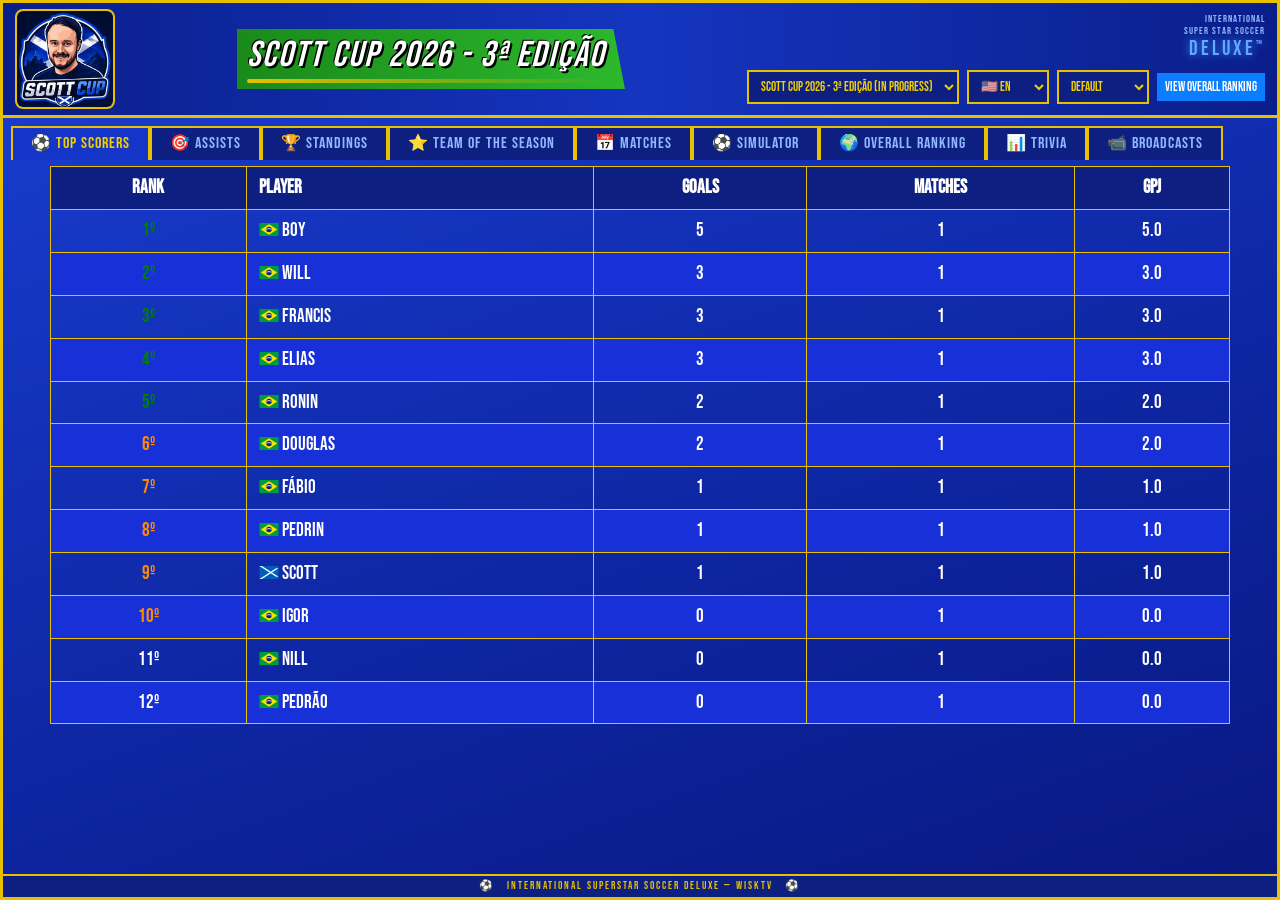
==== commit c8a858d5: "Permitir que atacantes e meio campistas atravessem outros jogadores sem colisao" ====
--- a/index.html
+++ b/index.html
@@ -1105,6 +1105,7 @@
               const a = this.allPlayers[i];
               const b = this.allPlayers[j];
               if (a.isGk || b.isGk) continue;
+              if (a.role === 'ATA' || a.role === 'MEI' || b.role === 'ATA' || b.role === 'MEI') continue;
               const sameTeam = a.isTeamB === b.isTeamB;
               if (!sameTeam) continue; // Ataque pode se aproximar da defesa adversária sem espaçamento mínimo
               const minD = MIN_SAME;
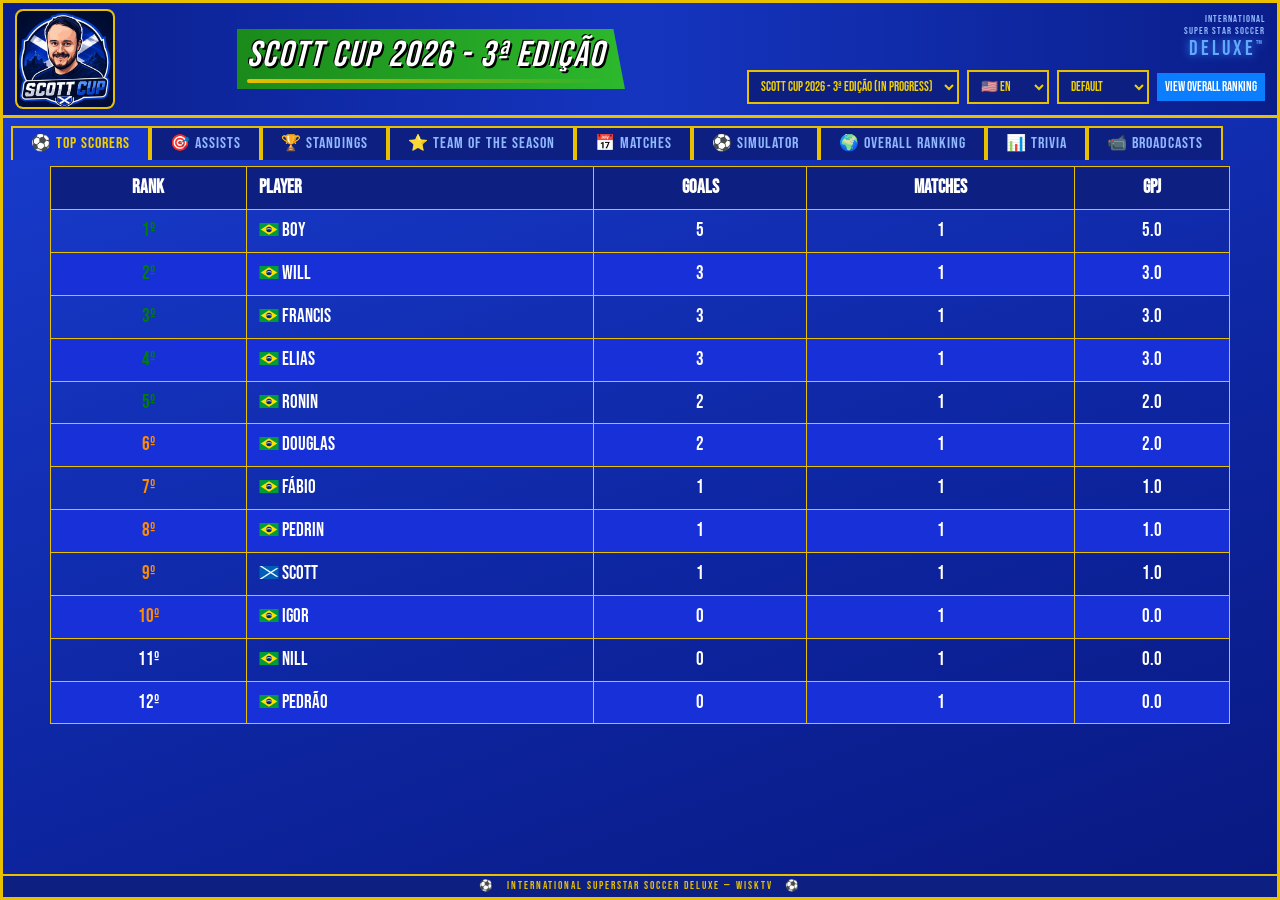
==== commit 61f73eb5: "Remocao do travamento no meio de campo para meio-campistas e atacantes" ====
--- a/index.html
+++ b/index.html
@@ -1164,19 +1164,6 @@
           p.y       = Math.max(30, Math.min(320, p.y));
           p.targetX = Math.max(30, Math.min(570, p.targetX));
           p.targetY = Math.max(30, Math.min(320, p.targetY));
-
-          // Restrição de campo por lado para jogadores de linha que não estão com a bola
-          if (p !== holder) {
-            if (!p.isTeamB) {
-              // Time A: fica entre x=20 e x=300 (seu campo)
-              p.x       = Math.min(300, p.x);
-              p.targetX = Math.min(300, p.targetX);
-            } else {
-              // Time B: fica entre x=300 e x=580 (seu campo)
-              p.x       = Math.max(300, p.x);
-              p.targetX = Math.max(300, p.targetX);
-            }
-          }
 
           // Impedir estritamente que jogadores de linha entrem nas grandes áreas dos goleiros (evita bugs)
           if (p.x <= 95 && p.y >= 105 && p.y <= 245) {
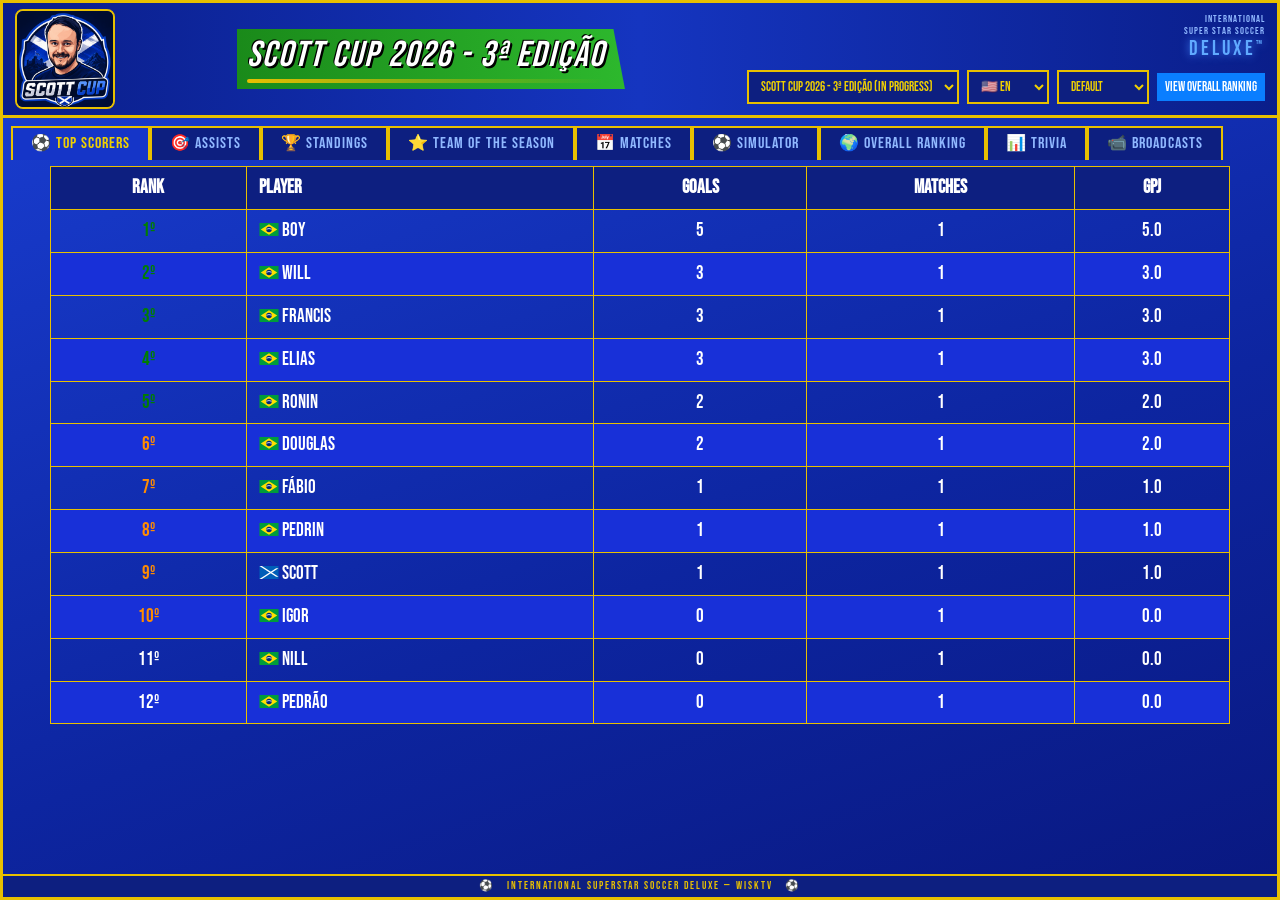
==== commit 95865bff: "Distanciamento minimo de 48px mantido estritamente entre companheiros do mesmo time" ====
--- a/index.html
+++ b/index.html
@@ -1098,16 +1098,15 @@
       // Separa jogadores que ficaram próximos demais — chamado após qualquer estado.
       _enforceSpacing() {
         const holder = this.ball.state === 'dribbling' ? this.ball.holder : null;
-        const MIN_SAME = 90;
+        const MIN_SAME = 48;
         for (let iter = 0; iter < 3; iter++) {
           for (let i = 0; i < this.allPlayers.length; i++) {
             for (let j = i + 1; j < this.allPlayers.length; j++) {
               const a = this.allPlayers[i];
               const b = this.allPlayers[j];
               if (a.isGk || b.isGk) continue;
-              if (a.role === 'ATA' || a.role === 'MEI' || b.role === 'ATA' || b.role === 'MEI') continue;
               const sameTeam = a.isTeamB === b.isTeamB;
-              if (!sameTeam) continue; // Ataque pode se aproximar da defesa adversária sem espaçamento mínimo
+              if (!sameTeam) continue; // Jogadores de times opostos podem se aproximar sem repulsão
               const minD = MIN_SAME;
               const dx = b.x - a.x;
               const dy = b.y - a.y;
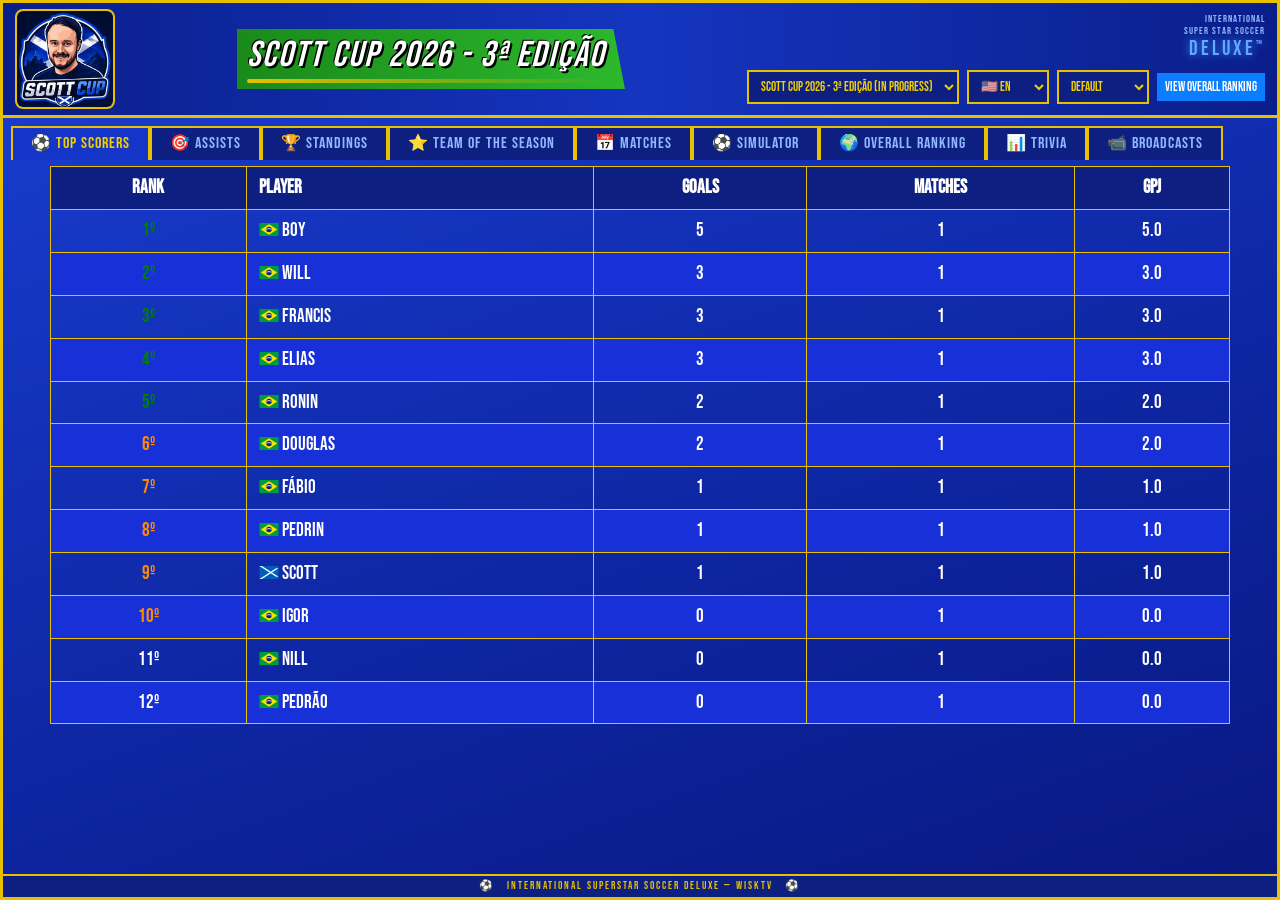
==== commit ea0b82a9: "Implementacao de assistencias e desarmes com probabilidades por posicao e rankings no Modo Carreira" ====
--- a/index.html
+++ b/index.html
@@ -481,6 +481,8 @@
                 <div class="career-dropdown-menu">
                   <button type="button" id="btn-toggle-carreira-tabela" class="career-dropdown-item" onclick="selecionarVisaoCarreira('tabela')"><span data-i18n="classificacaoTitulo">📊 Classificação</span></button>
                   <button type="button" id="btn-toggle-carreira-artilharia" class="career-dropdown-item" onclick="selecionarVisaoCarreira('artilharia')"><span data-i18n="artilhariaTitulo">⚽ Artilharia</span></button>
+                  <button type="button" id="btn-toggle-carreira-assistencias" class="career-dropdown-item" onclick="selecionarVisaoCarreira('assistencias')"><span>🅰️ Assistências</span></button>
+                  <button type="button" id="btn-toggle-carreira-desarmes" class="career-dropdown-item" onclick="selecionarVisaoCarreira('desarmes')"><span>🛡️ Desarmes</span></button>
                   <button type="button" id="btn-toggle-carreira-ranking" class="career-dropdown-item" onclick="selecionarVisaoCarreira('ranking')"><span data-i18n="rankingGlobalCarreira">🌍 Ranking Global</span></button>
                   <button type="button" id="btn-toggle-carreira-curiosidades" class="career-dropdown-item" onclick="selecionarVisaoCarreira('curiosidades')"><span data-i18n="curiosidadesDaCarreira">📊 Curiosidades</span></button>
                   <button type="button" id="btn-toggle-carreira-hall" class="career-dropdown-item" onclick="selecionarVisaoCarreira('hall')"><span data-i18n="hallDaFama">🏛️ Hall da Fama</span></button>
@@ -581,6 +583,8 @@
                     <th data-i18n="colE">E</th>
                     <th data-i18n="colD">D</th>
                     <th data-i18n="colGols">Gols</th>
+                    <th>Ast</th>
+                    <th>Des</th>
                   </tr>
                 </thead>
                 <tbody></tbody>
@@ -599,6 +603,42 @@
                     <th class="cname" data-i18n="colJogador">Jogador</th>
                     <th data-i18n="colJ">J</th>
                     <th data-i18n="colGols">Gols</th>
+                  </tr>
+                </thead>
+                <tbody></tbody>
+              </table>
+            </div>
+
+            <div id="carreira-secao-assistencias" class="career-card" style="display:none; margin-bottom:12px;">
+              <div style="display:flex; justify-content:space-between; align-items:center; margin-bottom:8px;">
+                <h6 style="margin:0;">🅰️ Assistências</h6>
+                <button type="button" class="btn-solid" style="padding:4px 10px; font-size:12px;" onclick="selecionarVisaoCarreira('partida')">⚽ Voltar para Partida</button>
+              </div>
+              <table class="data-table art-table" id="carreira-tabela-assistencias">
+                <thead>
+                  <tr>
+                    <th>#</th>
+                    <th class="cname" data-i18n="colJogador">Jogador</th>
+                    <th data-i18n="colJ">J</th>
+                    <th>Assistências</th>
+                  </tr>
+                </thead>
+                <tbody></tbody>
+              </table>
+            </div>
+
+            <div id="carreira-secao-desarmes" class="career-card" style="display:none; margin-bottom:12px;">
+              <div style="display:flex; justify-content:space-between; align-items:center; margin-bottom:8px;">
+                <h6 style="margin:0;">🛡️ Desarmes</h6>
+                <button type="button" class="btn-solid" style="padding:4px 10px; font-size:12px;" onclick="selecionarVisaoCarreira('partida')">⚽ Voltar para Partida</button>
+              </div>
+              <table class="data-table art-table" id="carreira-tabela-desarmes">
+                <thead>
+                  <tr>
+                    <th>#</th>
+                    <th class="cname" data-i18n="colJogador">Jogador</th>
+                    <th data-i18n="colJ">J</th>
+                    <th>Desarmes</th>
                   </tr>
                 </thead>
                 <tbody></tbody>
@@ -641,6 +681,8 @@
                     <th data-i18n="colE">E</th>
                     <th data-i18n="colD">D</th>
                     <th data-i18n="colGols">Gols</th>
+                    <th>Ast</th>
+                    <th>Des</th>
                   </tr>
                 </thead>
                 <tbody id="carreira-ranking-global-corpo"></tbody>
@@ -3901,6 +3943,8 @@
     }
 
     const PESO_GOL_POSICAO = { ATA: 3, MEI: 2, ZAG: 0.55, GOL: 0.05 };
+    const PESO_ASSISTENCIA_POSICAO = { MEI: 5, ATA: 3, ZAG: 1, GOL: 0.1 };
+    const PESO_DESARME_POSICAO = { ZAG: 5, MEI: 3, ATA: 1, GOL: 0.2 };
 
     function totalNivelCarreira(time) {
       return time.reduce((s, p) => s + nivelDoJogadorNaRodada(p), 0);
@@ -3923,6 +3967,39 @@
       return time[time.length - 1];
     }
 
+    function escolherAssistenteCarreira(time, artilheiro) {
+      const candidatos = time.filter(p => p.id !== artilheiro.id);
+      if (!candidatos.length) return null;
+      const pesos = candidatos.map(p => {
+        const posFator = PESO_ASSISTENCIA_POSICAO[p.posicao] || 1;
+        const nivFator = Math.sqrt(Math.max(5, nivelDoJogadorNaRodada(p)));
+        return posFator * nivFator;
+      });
+      const total = pesos.reduce((a, b) => a + b, 0);
+      let r = Math.random() * total;
+      for (let i = 0; i < candidatos.length; i++) {
+        r -= pesos[i];
+        if (r <= 0) return candidatos[i];
+      }
+      return candidatos[candidatos.length - 1];
+    }
+
+    function escolherDesarmadorCarreira(time) {
+      if (!time || !time.length) return null;
+      const pesos = time.map(p => {
+        const posFator = PESO_DESARME_POSICAO[p.posicao] || 1;
+        const nivFator = Math.sqrt(Math.max(5, nivelDoJogadorNaRodada(p)));
+        return posFator * nivFator;
+      });
+      const total = pesos.reduce((a, b) => a + b, 0);
+      let r = Math.random() * total;
+      for (let i = 0; i < time.length; i++) {
+        r -= pesos[i];
+        if (r <= 0) return time[i];
+      }
+      return time[time.length - 1];
+    }
+
     function avatarHtmlCarreira(jogador, lado) {
       const foto = lado === 'A' ? jogador.foto : (jogador.fotoSecundaria || jogador.foto);
       if (foto) return `<img class="av" src="${foto}" alt="" onerror="this.style.display='none'">`;
@@ -3961,17 +4038,19 @@
     }
 
     // Gera a partida inteira de uma vez (minuto a minuto, mas em memória) —
-    // devolve os gols já em ordem cronológica, pra depois `animarPartidaCarreira`
-    // ir revelando um por um.
+    // devolve os gols e estatísticas já em ordem cronológica.
     function gerarEventosPartidaCarreira(timeA, timeB, duracao) {
       duracao = duracao || 60;
       let placarA = 0, placarB = 0;
       const golsPorJogador = {};
+      const assistenciasPorJogador = {};
+      const desarmesPorJogador = {};
       const eventos = [];
       const totalA = Math.max(1, totalNivelCarreira(timeA));
       const totalB = Math.max(1, totalNivelCarreira(timeB));
       const probA = Math.max(0.25, Math.min(0.75, totalA / (totalA + totalB)));
       for (let minuto = 1; minuto <= duracao; minuto++) {
+        // Gols e Assistências
         if (Math.random() < 0.33) {
           const lado = Math.random() < probA ? 'A' : 'B';
           const time = lado === 'A' ? timeA : timeB;
@@ -3979,11 +4058,27 @@
           if (artilheiro) {
             if (lado === 'A') placarA++; else placarB++;
             golsPorJogador[artilheiro.id] = (golsPorJogador[artilheiro.id] || 0) + 1;
-            eventos.push({ minuto, lado, artilheiro });
+            let assistente = null;
+            if (Math.random() < 0.70) {
+              assistente = escolherAssistenteCarreira(time, artilheiro);
+              if (assistente) {
+                assistenciasPorJogador[assistente.id] = (assistenciasPorJogador[assistente.id] || 0) + 1;
+              }
+            }
+            eventos.push({ minuto, lado, artilheiro, assistente });
           }
         }
-      }
-      return { placarA, placarB, golsPorJogador, eventos };
+        // Desarmes na partida
+        if (Math.random() < 0.25) {
+          const ladoA = Math.random() < 0.5;
+          const timeDesarme = ladoA ? timeA : timeB;
+          const desarmador = escolherDesarmadorCarreira(timeDesarme);
+          if (desarmador) {
+            desarmesPorJogador[desarmador.id] = (desarmesPorJogador[desarmador.id] || 0) + 1;
+          }
+        }
+      }
+      return { placarA, placarB, golsPorJogador, assistenciasPorJogador, desarmesPorJogador, eventos };
     }
 
     function animarPartidaCarreira(resultado, duracao, times, aoTerminar) {
@@ -4097,12 +4192,14 @@
 
       function registrarEm(alvo, jogador, meuLado) {
         const linha = alvo[jogador.id] || {
-          nome: jogador.name, jogos: 0, v: 0, e: 0, d: 0, gols: 0, pts: 0, titulos: 0, artilharias: 0,
+          nome: jogador.name, jogos: 0, v: 0, e: 0, d: 0, gols: 0, assistencias: 0, desarmes: 0, pts: 0, titulos: 0, artilharias: 0,
           sequenciaV: 0, sequenciaD: 0, melhorSequenciaV: 0, piorSequenciaD: 0, golsTimeAFavor: 0, golsTimeContra: 0
         };
         linha.jogos += 1;
         linha.pts += 1;
-        linha.gols += resultado.golsPorJogador[jogador.id] || 0;
+        linha.gols += (resultado.golsPorJogador && resultado.golsPorJogador[jogador.id]) || 0;
+        linha.assistencias = (linha.assistencias || 0) + ((resultado.assistenciasPorJogador && resultado.assistenciasPorJogador[jogador.id]) || 0);
+        linha.desarmes = (linha.desarmes || 0) + ((resultado.desarmesPorJogador && resultado.desarmesPorJogador[jogador.id]) || 0);
         linha.golsTimeAFavor = (linha.golsTimeAFavor || 0) + (meuLado === 'A' ? resultado.placarA : resultado.placarB);
         linha.golsTimeContra = (linha.golsTimeContra || 0) + (meuLado === 'A' ? resultado.placarB : resultado.placarA);
         if (resultadoTime === 'E') {
@@ -4135,7 +4232,10 @@
       return Object.keys(carreira.classificacao)
         .map(id => {
           const linha = carreira.classificacao[id];
-          return { id: Number(id), nome: linha.nome, jogos: linha.jogos, v: linha.v, e: linha.e, d: linha.d, gols: linha.gols, pts: linha.pts };
+          return {
+            id: Number(id), nome: linha.nome, jogos: linha.jogos, v: linha.v, e: linha.e, d: linha.d,
+            gols: linha.gols, assistencias: linha.assistencias || 0, desarmes: linha.desarmes || 0, pts: linha.pts
+          };
         })
         .sort((a, b) => b.pts - a.pts || b.gols - a.gols);
     }
@@ -4145,7 +4245,8 @@
         .map(id => {
           const linha = carreira.rankingGlobal[id];
           return {
-            id: Number(id), nome: linha.nome, jogos: linha.jogos, v: linha.v, e: linha.e, d: linha.d, gols: linha.gols, pts: linha.pts,
+            id: Number(id), nome: linha.nome, jogos: linha.jogos, v: linha.v, e: linha.e, d: linha.d,
+            gols: linha.gols, assistencias: linha.assistencias || 0, desarmes: linha.desarmes || 0, pts: linha.pts,
             titulos: linha.titulos || 0, artilharias: linha.artilharias || 0
           };
         })
@@ -4175,6 +4276,8 @@
         partida: 'carreira-visao-partida',
         tabela: 'carreira-secao-classificacao',
         artilharia: 'carreira-secao-artilharia',
+        assistencias: 'carreira-secao-assistencias',
+        desarmes: 'carreira-secao-desarmes',
         ranking: 'carreira-ranking-global',
         curiosidades: 'carreira-rankings-extra',
         hall: 'carreira-hall-fama',
@@ -4234,7 +4337,7 @@
       const corpo = document.querySelector('#carreira-ranking-global-corpo');
       corpo.innerHTML = linhas.map((l, i) => {
         const voce = souEu(l.id);
-        return `<tr onclick="abrirModalJogadorCarreira(${l.id})" style="cursor:pointer;${voce ? 'font-weight:bold;' : ''}"><td>${i + 1}</td><td class="cname">${l.nome.toUpperCase()}${voce ? ' ⭐' : ''}</td><td>${l.titulos ? '🏆 ' + l.titulos : '—'}</td><td>${l.artilharias ? '👑 ' + l.artilharias : '—'}</td><td><strong>${l.pts}</strong></td><td>${l.jogos}</td><td>${l.v}</td><td>${l.e}</td><td>${l.d}</td><td>${l.gols}</td></tr>`;
+        return `<tr onclick="abrirModalJogadorCarreira(${l.id})" style="cursor:pointer;${voce ? 'font-weight:bold;' : ''}"><td>${i + 1}</td><td class="cname">${l.nome.toUpperCase()}${voce ? ' ⭐' : ''}</td><td>${l.titulos ? '🏆 ' + l.titulos : '—'}</td><td>${l.artilharias ? '👑 ' + l.artilharias : '—'}</td><td><strong>${l.pts}</strong></td><td>${l.jogos}</td><td>${l.v}</td><td>${l.e}</td><td>${l.d}</td><td>${l.gols}</td><td>${l.assistencias}</td><td>${l.desarmes}</td></tr>`;
       }).join('');
     }
 
@@ -4244,7 +4347,7 @@
         const linha = carreira.rankingGlobal[id];
         return {
           id: Number(id), nome: linha.nome, jogos: linha.jogos || 0, v: linha.v || 0,
-          e: linha.e || 0, d: linha.d || 0, gols: linha.gols || 0, pts: linha.pts || 0,
+          e: linha.e || 0, d: linha.d || 0, gols: linha.gols || 0, assistencias: linha.assistencias || 0, desarmes: linha.desarmes || 0, pts: linha.pts || 0,
           melhorSequenciaV: linha.melhorSequenciaV || 0, piorSequenciaD: linha.piorSequenciaD || 0,
           golsTimeAFavor: linha.golsTimeAFavor || 0, golsTimeContra: linha.golsTimeContra || 0
         };
@@ -4295,6 +4398,10 @@
         montarMiniRankingCarreira('Eficiência de Gols a Favor', '🎯', ordenarPorCarreira(comJogos, l => l.golsTimeAFavor / l.jogos, true), l => l.golsTimeAFavor / l.jogos, mediaPorJogo),
         montarMiniRankingCarreira('Maior Goleador', '🥇', ordenarPorCarreira(comJogos, l => l.gols, true), l => l.gols, inteiro),
         montarMiniRankingCarreira('Mais Eficientes na Artilharia', '🥅', ordenarPorCarreira(comJogos, l => l.gols / l.jogos, true), l => l.gols / l.jogos, mediaPorJogo),
+        montarMiniRankingCarreira('Maiores Garçons (Assistências)', '🅰️', ordenarPorCarreira(comJogos, l => l.assistencias, true), l => l.assistencias, inteiro),
+        montarMiniRankingCarreira('Maiores Ladrões de Bola (Desarmes)', '🛡️', ordenarPorCarreira(comJogos, l => l.desarmes, true), l => l.desarmes, inteiro),
+        montarMiniRankingCarreira('Eficiência de Assistências', '🅰️', ordenarPorCarreira(comJogos, l => l.assistencias / l.jogos, true), l => l.assistencias / l.jogos, mediaPorJogo),
+        montarMiniRankingCarreira('Eficiência de Desarmes', '🛡️', ordenarPorCarreira(comJogos, l => l.desarmes / l.jogos, true), l => l.desarmes / l.jogos, mediaPorJogo),
         montarMiniRankingCarreira('O Passe Mais Caro do Elenco', '💸', ordenarPorCarreira(comJogos, l => l.jogos * 25, true), l => l.jogos * 25, reais)
       ].join('');
       atualizarVisibilidadeSecoesCarreira();
@@ -4322,8 +4429,8 @@
       const corpoClass = document.querySelector('#carreira-tabela-classificacao tbody');
       corpoClass.innerHTML = linhas.map((l, i) => {
         const voce = souEu(l.id);
-        return `<tr onclick="abrirModalJogadorCarreira(${l.id})" style="cursor:pointer;${voce ? 'font-weight:bold;' : ''}"><td>${i + 1}</td><td class="cname">${l.nome.toUpperCase()}${voce ? ' ⭐' : ''}</td><td><strong>${l.pts}</strong></td><td>${l.jogos}</td><td>${l.v}</td><td>${l.e}</td><td>${l.d}</td><td>${l.gols}</td></tr>`;
-      }).join('') || '<tr><td colspan="8" style="opacity:0.7;">Nenhuma rodada disputada ainda.</td></tr>';
+        return `<tr onclick="abrirModalJogadorCarreira(${l.id})" style="cursor:pointer;${voce ? 'font-weight:bold;' : ''}"><td>${i + 1}</td><td class="cname">${l.nome.toUpperCase()}${voce ? ' ⭐' : ''}</td><td><strong>${l.pts}</strong></td><td>${l.jogos}</td><td>${l.v}</td><td>${l.e}</td><td>${l.d}</td><td>${l.gols}</td><td>${l.assistencias}</td><td>${l.desarmes}</td></tr>`;
+      }).join('') || '<tr><td colspan="10" style="opacity:0.7;">Nenhuma rodada disputada ainda.</td></tr>';
 
       const artilharia = linhas.filter(l => l.gols > 0).sort((a, b) => b.gols - a.gols);
       const corpoArt = document.querySelector('#carreira-tabela-artilharia tbody');
@@ -4331,6 +4438,24 @@
         const voce = souEu(l.id);
         return `<tr onclick="abrirModalJogadorCarreira(${l.id})" style="cursor:pointer;${voce ? 'font-weight:bold;' : ''}"><td>${i + 1}</td><td class="cname">${l.nome.toUpperCase()}${voce ? ' ⭐' : ''}</td><td>${l.jogos}</td><td><strong>${l.gols}</strong></td></tr>`;
       }).join('') || '<tr><td colspan="4" style="opacity:0.7;">Ninguém marcou ainda.</td></tr>';
+
+      const assistenciasList = linhas.filter(l => l.assistencias > 0).sort((a, b) => b.assistencias - a.assistencias);
+      const corpoAst = document.querySelector('#carreira-tabela-assistencias tbody');
+      if (corpoAst) {
+        corpoAst.innerHTML = assistenciasList.map((l, i) => {
+          const voce = souEu(l.id);
+          return `<tr onclick="abrirModalJogadorCarreira(${l.id})" style="cursor:pointer;${voce ? 'font-weight:bold;' : ''}"><td>${i + 1}</td><td class="cname">${l.nome.toUpperCase()}${voce ? ' ⭐' : ''}</td><td>${l.jogos}</td><td><strong>${l.assistencias}</strong></td></tr>`;
+        }).join('') || '<tr><td colspan="4" style="opacity:0.7;">Nenhuma assistência registrada ainda.</td></tr>';
+      }
+
+      const desarmesList = linhas.filter(l => l.desarmes > 0).sort((a, b) => b.desarmes - a.desarmes);
+      const corpoDes = document.querySelector('#carreira-tabela-desarmes tbody');
+      if (corpoDes) {
+        corpoDes.innerHTML = desarmesList.map((l, i) => {
+          const voce = souEu(l.id);
+          return `<tr onclick="abrirModalJogadorCarreira(${l.id})" style="cursor:pointer;${voce ? 'font-weight:bold;' : ''}"><td>${i + 1}</td><td class="cname">${l.nome.toUpperCase()}${voce ? ' ⭐' : ''}</td><td>${l.jogos}</td><td><strong>${l.desarmes}</strong></td></tr>`;
+        }).join('') || '<tr><td colspan="4" style="opacity:0.7;">Nenhum desarme registrado ainda.</td></tr>';
+      }
 
       document.getElementById('carreira-cabecalho').textContent =
         'Torneio ' + carreira.torneio + ' — Rodada ' + Math.min(carreira.rodada, 8) + ' / 8';
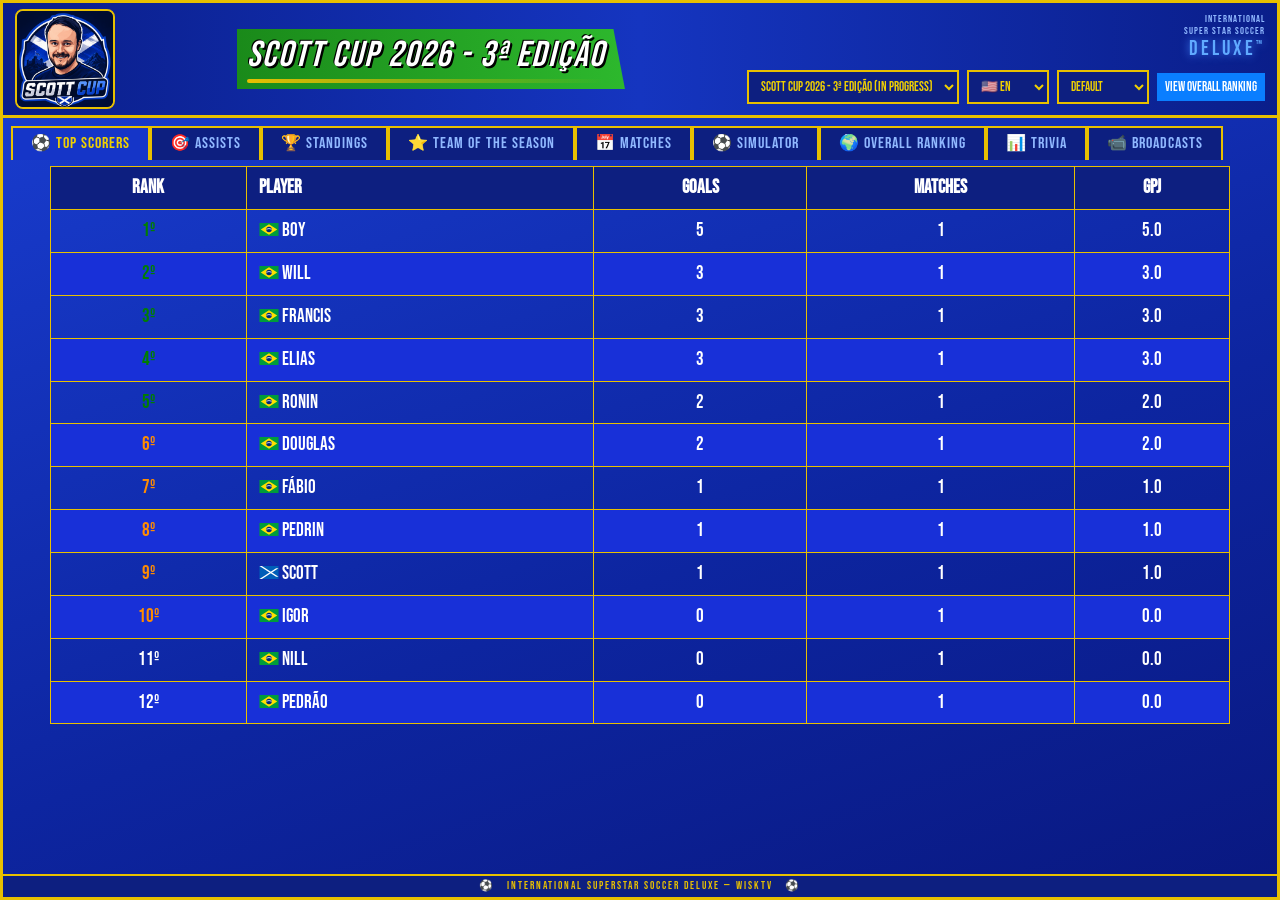
==== commit 3ef5868a: "Fix goalkeepers strict positioning on left and right goals in 2D simulation pitch" ====
--- a/index.html
+++ b/index.html
@@ -945,7 +945,7 @@
           }
 
           const isUser = typeof souEu === 'function' && p.id && souEu(p.id);
-          const isGk = (role === 'GOL' || ehGoleiro(p));
+          const isGk = (role === 'GOL');
           const color = isGk
             ? (isTeamB ? '#1f618d' : '#e67e22')
             : (isTeamB ? '#2980b9' : '#f1c40f');
@@ -977,9 +977,9 @@
       const restantes = elenco.filter(p => !idsMapeados.has(p.id));
 
       restantes.forEach((p, index) => {
-        const isGk = ehGoleiro(p);
-        const x = isGk ? (isTeamB ? 565 : 35) : (isTeamB ? 320 : 280);
-        const y = isGk ? 175 : (70 + ((index % 5) * 55));
+        const isGk = false;
+        const x = isTeamB ? 320 : 280;
+        const y = 70 + ((index % 5) * 55);
         const isUser = typeof souEu === 'function' && p.id && souEu(p.id);
 
         resultado.push({
@@ -988,13 +988,13 @@
           baseY: y,
           x,
           y,
-          role: isGk ? 'GOL' : 'MEI',
-          color: isGk ? (isTeamB ? '#e74c3c' : '#27ae60') : (isTeamB ? '#2980b9' : '#f1c40f'),
-          textColor: (isGk || isTeamB) ? '#ffffff' : '#000000',
+          role: 'MEI',
+          color: isTeamB ? '#2980b9' : '#f1c40f',
+          textColor: isTeamB ? '#ffffff' : '#000000',
           initials: p.name ? initials(p.name) : '?',
           targetX: x,
           targetY: y,
-          isGk,
+          isGk: false,
           isTeamB,
           isUser
         });
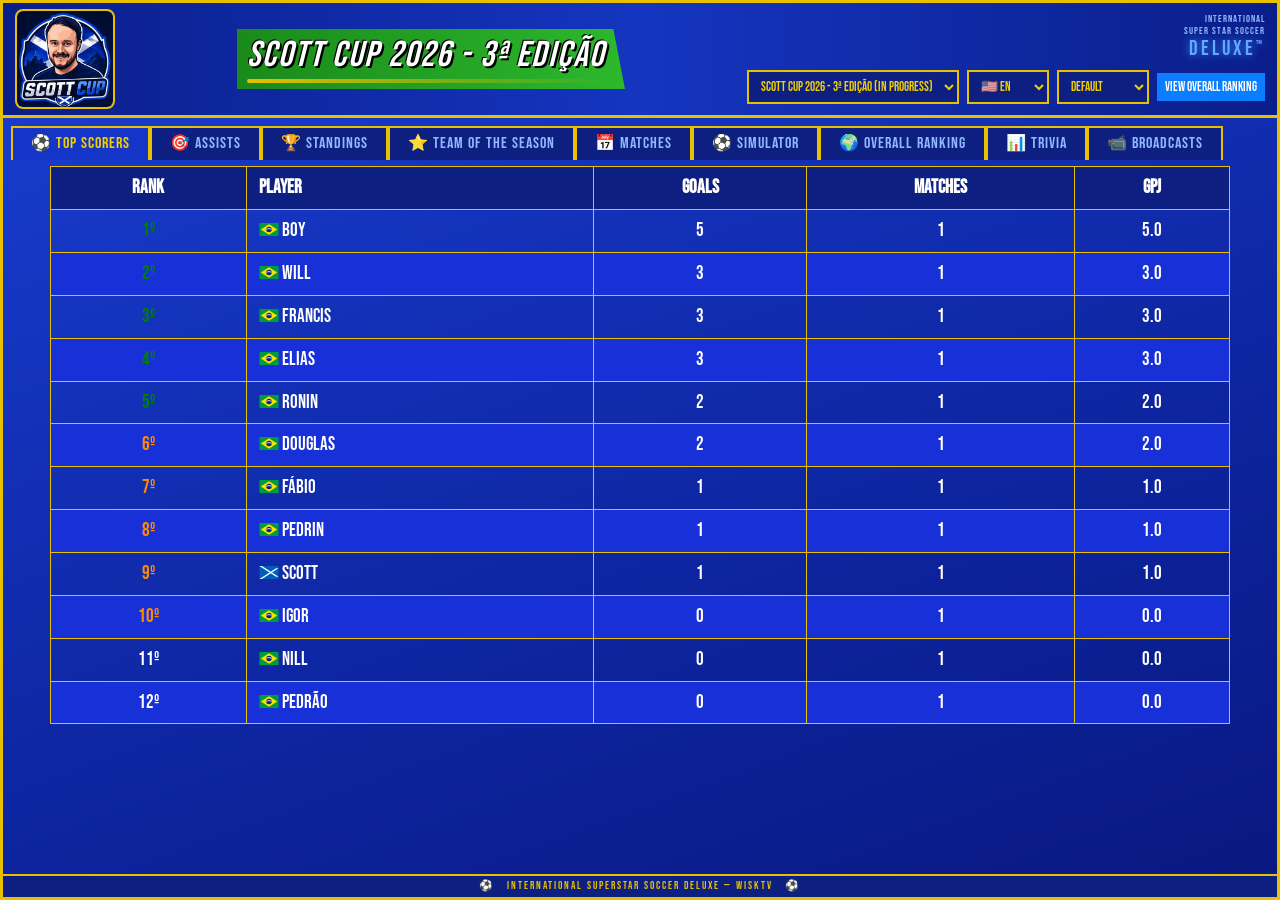
==== commit e294e3d6: "Garantir distriubicao de 1 goleiro por time e proibir jogadores de linha dentro das grandes areas" ====
--- a/index.html
+++ b/index.html
@@ -886,9 +886,7 @@
       let goleiros = elenco.filter(ehGoleiro);
       let outros = elenco.filter(p => !ehGoleiro(p));
 
-      if (!goleiros.length && outros.length > 0) {
-        goleiros = [outros.shift()];
-      } else if (goleiros.length > 1) {
+      if (goleiros.length > 1) {
         outros = outros.concat(goleiros.slice(1));
         goleiros = [goleiros[0]];
       }
@@ -1187,11 +1185,11 @@
             p.baseX = p.isTeamB ? 565 : 35;
             p.baseY = 175;
             if (!p.isTeamB) {
-              // Goleiro Time A: fica restrito à área do gol esquerdo (x: 20-95, y: 110-240)
+              // Goleiro Amarelo (Time A): fica estritamente na área do gol esquerdo (x: 20-95, y: 110-240)
               p.x       = Math.max(20, Math.min(95, p.x));
               p.targetX = Math.max(20, Math.min(95, p.targetX));
             } else {
-              // Goleiro Time B: fica restrito à área do gol direito (x: 505-580, y: 110-240)
+              // Goleiro Azul (Time B): fica estritamente na área do gol direito (x: 505-580, y: 110-240)
               p.x       = Math.max(505, Math.min(580, p.x));
               p.targetX = Math.max(505, Math.min(580, p.targetX));
             }
@@ -1200,21 +1198,16 @@
             return;
           }
 
-          // Jogadores 10px mais para dentro do campo (30 até 570 no x, 30 até 320 no y)
-          p.x       = Math.max(30, Math.min(570, p.x));
+          // Jogadores de linha: nunca entram na área dos goleiros (x < 96 ou x > 504), a não ser se for o atacante com a bola
+          if (p !== holder) {
+            p.x       = Math.max(96, Math.min(504, p.x));
+            p.targetX = Math.max(96, Math.min(504, p.targetX));
+          } else {
+            p.x       = Math.max(30, Math.min(570, p.x));
+            p.targetX = Math.max(30, Math.min(570, p.targetX));
+          }
           p.y       = Math.max(30, Math.min(320, p.y));
-          p.targetX = Math.max(30, Math.min(570, p.targetX));
           p.targetY = Math.max(30, Math.min(320, p.targetY));
-
-          // Impedir estritamente que jogadores de linha entrem nas grandes áreas dos goleiros (evita bugs)
-          if (p.x <= 95 && p.y >= 105 && p.y <= 245) {
-            p.x = 96;
-            if (p.targetX <= 95) p.targetX = 96;
-          }
-          if (p.x >= 505 && p.y >= 105 && p.y <= 245) {
-            p.x = 504;
-            if (p.targetX >= 505) p.targetX = 504;
-          }
         });
       }
 
@@ -1463,7 +1456,7 @@
               p.targetX = scorer.x + (Math.random() - 0.5) * 60;
               p.targetY = scorer.y + (Math.random() - 0.5) * 60;
             } else {
-              const myGoalX = p.isTeamB ? 565 : 35;
+              const myGoalX = p.isTeamB ? 470 : 130;
               p.targetX = p.x + (myGoalX - p.x) * 0.3 + (Math.random() - 0.5) * 30;
               p.targetY = p.y + (175 - p.y) * 0.2 + (Math.random() - 0.5) * 30;
             }
@@ -3931,9 +3924,23 @@
     }
 
     function balancearTimesCarreira(jogadores) {
-      const ordenados = jogadores.slice().sort((a, b) => nivelDoJogadorNaRodada(b) - nivelDoJogadorNaRodada(a));
+      const ehGk = (p) => {
+        const pos = String(p.posicao || p.position || p.pos || p.role || '').trim().toUpperCase();
+        return pos === 'GOL' || pos === 'GOLEIRO' || pos === 'GK' || pos === 'GL';
+      };
+      const goleiros = jogadores.filter(ehGk);
+      const outros = jogadores.filter(p => !ehGk(p));
+
       const timeA = [], timeB = [];
       let somaA = 0, somaB = 0;
+
+      goleiros.forEach((gk, i) => {
+        const nivel = nivelDoJogadorNaRodada(gk);
+        if (i % 2 === 0) { timeA.push(gk); somaA += nivel; }
+        else { timeB.push(gk); somaB += nivel; }
+      });
+
+      const ordenados = outros.slice().sort((a, b) => nivelDoJogadorNaRodada(b) - nivelDoJogadorNaRodada(a));
       ordenados.forEach(p => {
         const nivel = nivelDoJogadorNaRodada(p);
         if (somaA <= somaB) { timeA.push(p); somaA += nivel; }
